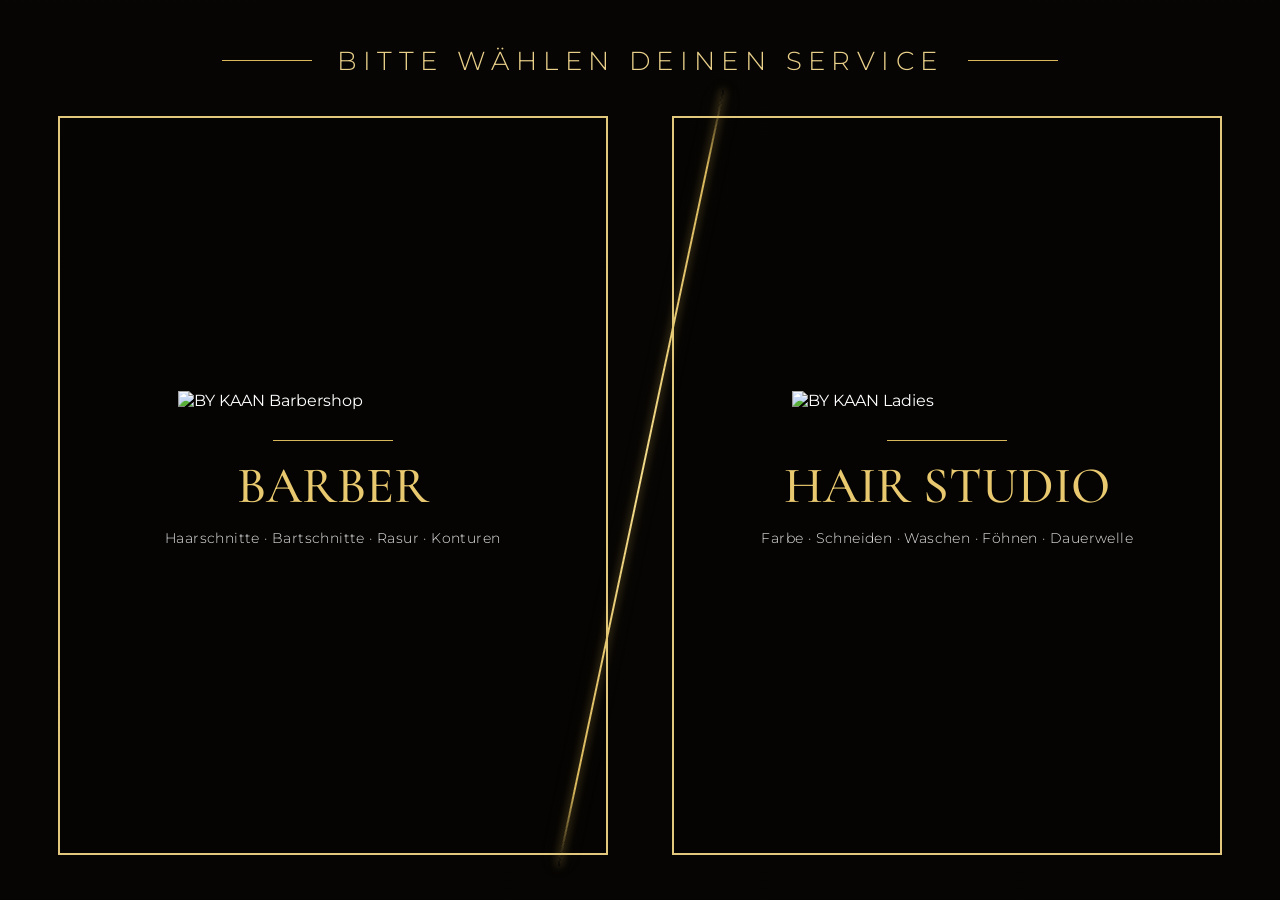
==== public/index.html @ d2e454b5 "moves files to public" ====
<!doctype html>
<html class="no-js" lang="zxx">

<head>
    <meta charset="utf-8">
    <meta http-equiv="x-ua-compatible" content="ie=edge">
    <title>BY KAAN - Willkommen</title>
    <meta name="description" content="">
    <meta name="viewport" content="width=device-width, initial-scale=1">
    <link rel="manifest" href="site.webmanifest">
    <link rel="shortcut icon" type="image/x-icon" href="assets/img/2023-08-06_ByKaan_Logo_PNG_blackBG.png">

    <!-- CSS here -->
    <link rel="stylesheet" href="assets/css/bootstrap.min.css">
    <link rel="stylesheet" href="assets/css/owl.carousel.min.css">
    <link rel="stylesheet" href="assets/css/slicknav.css">
    <link rel="stylesheet" href="assets/css/flaticon.css">
    <link rel="stylesheet" href="assets/css/gijgo.css">
    <link rel="stylesheet" href="assets/css/animate.min.css">
    <link rel="stylesheet" href="assets/css/animated-headline.css">
    <link rel="stylesheet" href="assets/css/magnific-popup.css">
    <link rel="stylesheet" href="assets/css/fontawesome-all.min.css">
    <link rel="stylesheet" href="assets/css/themify-icons.css">
    <link rel="stylesheet" href="assets/css/slick.css">
    <link rel="stylesheet" href="assets/css/nice-select.css">
    <link rel="stylesheet" href="assets/css/style.css">

    <meta name="viewport" content="width=device-width, initial-scale=1.0">


    <!-- Google Font - optional -->
    <link rel="preconnect" href="https://fonts.googleapis.com">
    <link rel="preconnect" href="https://fonts.gstatic.com" crossorigin>
    <link
        href="https://fonts.googleapis.com/css2?family=Cormorant+Garamond:wght@400;500;600&family=Montserrat:wght@300;400;500&display=swap"
        rel="stylesheet">


</head>

<body>

    <main class="selector-page">

        <header class="selector-header">
            <h1 class="selector-title">
                Bitte wählen Deinen Service
            </h1>
        </header>


        <section class="selector-options">
            <a href="barbershop.html" class="selector-card">

                <img src="assets/img/logo/2023-08-06_ByKaan_Logo_SVG.svg" alt="BY KAAN Barbershop"
                    class="selector-logo">
                <div class="card-line"></div>

                <h2 class="card-title">
                    Barber
                </h2>

                <p class="card-description">
                    Haarschnitte · Bartschnitte · Rasur · Konturen
                </p>

                <img src="assets/img/logo/loder.png" alt="" class="card-arrow">

            </a>


            <!-- LADIES -->

            <a href="hairsalon.html" class="selector-card">

                <img src="assets/img/logo/2023-08-06_ByKaan_Logo_Frauen_transparent.svg" alt="BY KAAN Ladies"
                    class="selector-logo">

                <div class="card-line"></div>

                <h2 class="card-title">
                    Hair Studio
                </h2>

                <p class="card-description">
                    Farbe · Schneiden · Waschen · Föhnen · Dauerwelle
                </p>

                <img src="assets/img/logo/loder.png" alt="" class="card-arrow">

            </a>

        </section>

    </main>

</body>

</html>
<!-- JS here -->

<script src="./assets/js/vendor/modernizr-3.5.0.min.js"></script>
<!-- Jquery, Popper, Bootstrap -->
<script src="./assets/js/vendor/jquery-1.12.4.min.js"></script>
<script src="./assets/js/popper.min.js"></script>
<script src="./assets/js/bootstrap.min.js"></script>
<!-- Jquery Mobile Menu -->
<script src="./assets/js/jquery.slicknav.min.js"></script>

<!-- Jquery Slick , Owl-Carousel Plugins -->
<script src="./assets/js/owl.carousel.min.js"></script>
<script src="./assets/js/slick.min.js"></script>
<!-- One Page, Animated-HeadLin -->
<script src="./assets/js/wow.min.js"></script>
<script src="./assets/js/animated.headline.js"></script>
<script src="./assets/js/jquery.magnific-popup.js"></script>

<!-- Date Picker -->
<script src="./assets/js/gijgo.min.js"></script>
<!-- Nice-select, sticky -->
<script src="./assets/js/jquery.nice-select.min.js"></script>
<script src="./assets/js/jquery.sticky.js"></script>

<!-- counter , waypoint,Hover Direction -->
<script src="./assets/js/jquery.counterup.min.js"></script>
<script src="./assets/js/waypoints.min.js"></script>
<script src="./assets/js/jquery.countdown.min.js"></script>
<script src="./assets/js/hover-direction-snake.min.js"></script>

<!-- contact js -->
<script src="./assets/js/contact.js"></script>
<script src="./assets/js/jquery.form.js"></script>
<script src="./assets/js/jquery.validate.min.js"></script>
<script src="./assets/js/mail-script.js"></script>
<script src="./assets/js/jquery.ajaxchimp.min.js"></script>

<!-- Jquery Plugins, main Jquery -->
<script src="./assets/js/plugins.js"></script>
<script src="./assets/js/main.js"></script>

</body>

</html>

<style>
    /* =====================================================
   RESET
===================================================== */

    * {
        margin: 0;
        padding: 0;
        box-sizing: border-box;
    }

    html,
    body {
        width: 100%;
        min-height: 100%;
    }

    body {
        background: #080706;
        color: #fff;
        font-family: 'Montserrat', sans-serif;
        overflow-x: hidden;
    }


    /* =====================================================
   MAIN PAGE
===================================================== */

    .selector-page {
        position: relative;

        width: 100%;
        min-height: 100vh;
        min-height: 100svh;

        display: flex;
        flex-direction: column;

        background:
            linear-gradient(rgba(5, 4, 3, 0.58),
                rgba(5, 4, 3, 0.72)),
            url('YOUR-BACKGROUND-IMAGE-HERE.jpg');

        background-size: cover;
        background-position: center;
        background-repeat: no-repeat;
    }


    /* =====================================================
   HEADER
===================================================== */

    .selector-header {
        position: relative;
        z-index: 10;

        display: flex;
        justify-content: center;
        align-items: center;

        padding: 45px 25px 25px;
    }

    .selector-title {
        display: flex;
        align-items: center;
        justify-content: center;

        gap: 25px;

        color: #ead18a;

        font-size: clamp(18px, 2vw, 30px);
        font-weight: 300;

        letter-spacing: clamp(3px, 0.5vw, 7px);

        text-transform: uppercase;

        text-align: center;

        white-space: nowrap;
    }

    .selector-title::before,
    .selector-title::after {
        content: "";

        width: clamp(50px, 7vw, 110px);
        height: 1px;

        background: #d9b85c;

        flex-shrink: 0;
    }


    /* =====================================================
   OPTIONS CONTAINER
===================================================== */

    .selector-options {
        position: relative;
        z-index: 5;

        flex: 1;

        display: grid;
        grid-template-columns: 1fr 1fr;

        gap: clamp(25px, 5vw, 70px);

        padding:
            15px clamp(25px, 4.5vw, 75px) 45px;
    }


    /* =====================================================
   DIAGONAL DIVIDER
===================================================== */

    .selector-options::after {
        content: "";

        position: absolute;

        top: -20px;
        bottom: 25px;

        left: 50%;

        width: 2px;

        background: linear-gradient(to bottom,
                transparent,
                #d9b85c 10%,
                #f4dc8b 50%,
                #d9b85c 90%,
                transparent);

        transform: rotate(12deg);

        box-shadow:
            0 0 8px rgba(224, 187, 91, 0.65),
            0 0 20px rgba(224, 187, 91, 0.25);

        pointer-events: none;
    }


    /* =====================================================
   SERVICE CARD
===================================================== */

    .selector-card {
        position: relative;

        min-height: 480px;

        display: flex;
        flex-direction: column;

        align-items: center;
        justify-content: center;

        padding: 40px;

        border: 2px solid rgba(238, 211, 132, 0.95);

        color: #fff;
        text-decoration: none;

        overflow: hidden;

        isolation: isolate;

        transition:
            transform 0.4s ease,
            border-color 0.4s ease;
    }


    /* Background image */

    .selector-card::before {
        content: "";

        position: absolute;
        inset: 0;

        background:
            linear-gradient(rgba(0, 0, 0, 0.25),
                rgba(0, 0, 0, 0.45)),
            var(--card-image);

        background-size: cover;
        background-position: center;

        z-index: -2;

        transition: transform 0.7s ease;
    }


    /* Dark overlay */

    .selector-card::after {
        content: "";

        position: absolute;
        inset: 0;

        background: rgba(0, 0, 0, 0.25);

        z-index: -1;

        transition: background 0.4s ease;
    }


    .selector-card:hover {
        border-color: #f5dc8a;
    }

    .selector-card:hover::before {
        transform: scale(1.04);
    }

    .selector-card:hover::after {
        background: rgba(0, 0, 0, 0.12);
    }


    /* =====================================================
   LOGO
===================================================== */

    .logo-placeholder {
        width: min(310px, 70%);

        height: 100px;

        display: flex;
        align-items: center;
        justify-content: center;

        margin-bottom: 30px;

        color: rgba(255, 255, 255, 0.65);

        font-size: 11px;

        letter-spacing: 3px;

        text-transform: uppercase;

        text-align: center;
    }


    /* Actual logo */

    .selector-logo {
        display: block;

        width: min(310px, 70%);

        height: auto;

        max-height: 120px;

        object-fit: contain;

        margin-bottom: 30px;
    }


    /* =====================================================
   GOLD LINE
===================================================== */

    .card-line {
        width: 120px;
        height: 1px;

        background: #d9b85c;

        margin-bottom: 20px;
    }


    /* =====================================================
   CARD TITLE
===================================================== */

    .card-title {
        font-family: 'Cormorant Garamond', serif;

        font-size: clamp(42px, 4vw, 62px);

        line-height: 1;

        font-weight: 500;

        color: #e9c96f;

        text-transform: uppercase;

        text-align: center;

        margin-bottom: 15px;
    }


    .card-description {
        max-width: 550px;

        padding: 0 10px;

        margin-bottom: 30px;

        color: rgba(255, 255, 255, 0.9);

        font-size: clamp(12px, 1.1vw, 15px);

        font-weight: 300;

        line-height: 1.6;

        letter-spacing: 0.4px;

        text-align: center;
    }


    .card-arrow {

        object-fit: contain;

        display: block;

        transition:
            transform 0.3s ease,
            opacity 0.3s ease;
    }

    .selector-card:hover .card-arrow {
        transform: scale(1.08);
        opacity: 0.9;
    }



    @media (max-width: 1000px) {

        .selector-header {
            padding-top: 30px;
        }

        .selector-options {
            gap: 20px;

            padding-left: 25px;
            padding-right: 25px;
        }

        .selector-card {
            min-height: 430px;

            padding: 25px;
        }

        .logo-placeholder,
        .selector-logo {
            width: 65%;
        }

    }


    /* =====================================================
   SMARTPHONE
===================================================== */

    @media (max-width: 700px) {

        html,
        body {
            overflow-x: hidden;
        }

        body {
            overflow-y: auto;
        }


        /* -----------------------------
       PAGE
    ----------------------------- */

        .selector-page {
            min-height: 100svh;

            background-position: center;
        }


        /* -----------------------------
       HEADER
    ----------------------------- */

        .selector-header {
            padding: 28px 20px 18px;
        }

        .selector-title {

            width: 100%;

            font-size: 16px;

            letter-spacing: 3px;

            white-space: normal;

            line-height: 1.5;
        }

        .selector-title::before,
        .selector-title::after {
            width: 30px;
        }


        /* -----------------------------
       OPTIONS
    ----------------------------- */

        .selector-options {

            display: flex;

            flex-direction: column;

            gap: 18px;

            padding:
                5px 16px 20px;
        }


        /* Remove diagonal line */

        .selector-options::after {
            display: none;
        }


        /* -----------------------------
       CARDS
    ----------------------------- */

        .selector-card {

            width: 100%;

            min-height: 0;

            height: calc((100svh - 170px) / 2);

            max-height: 420px;

            padding: 25px 15px;

            border-width: 1px;
        }


        /* -----------------------------
       LOGO
    ----------------------------- */

        .logo-placeholder {

            width: 190px;

            height: 65px;

            margin-bottom: 15px;

            font-size: 9px;

            letter-spacing: 2px;
        }

        .selector-logo {

            width: min(210px, 65%);

            max-height: 70px;

            margin-bottom: 15px;
        }


        /* -----------------------------
       GOLD LINE
    ----------------------------- */

        .card-line {

            width: 75px;

            margin-bottom: 12px;
        }


        /* -----------------------------
       TITLE
    ----------------------------- */

        .card-title {

            font-size: clamp(32px,
                    10vw,
                    45px);

            margin-bottom: 8px;
        }


        /* -----------------------------
       DESCRIPTION
    ----------------------------- */

        .card-description {

            max-width: 340px;

            margin-bottom: 15px;

            padding: 0;

            font-size: 11px;

            line-height: 1.5;
        }


        /* -----------------------------
       ARROW
    ----------------------------- */

        .card-arrow {

            width: 54px;
            height: 54px;

            font-size: 28px;
        }

    }


    /* =====================================================
   SMALL PHONES
===================================================== */

    @media (max-width: 400px) {

        .selector-header {
            padding-top: 20px;
            padding-bottom: 12px;
        }

        .selector-title {
            font-size: 13px;
            letter-spacing: 2px;
        }

        .selector-title::before,
        .selector-title::after {
            width: 20px;
        }

        .selector-options {
            gap: 12px;

            padding-left: 12px;
            padding-right: 12px;
            padding-bottom: 12px;
        }

        .selector-card {
            height: calc((100svh - 125px) / 2);

            padding: 15px 10px;
        }

        .logo-placeholder {
            width: 160px;
            height: 50px;

            margin-bottom: 10px;
        }

        .selector-logo {
            width: 175px;
            max-height: 55px;

            margin-bottom: 10px;
        }

        .card-line {
            width: 60px;
            margin-bottom: 8px;
        }

        .card-title {
            font-size: 30px;
        }

        .card-description {
            font-size: 10px;
            margin-bottom: 10px;
        }

        .card-arrow {
            width: 46px;
            height: 46px;

            font-size: 24px;
        }
    }
</style>
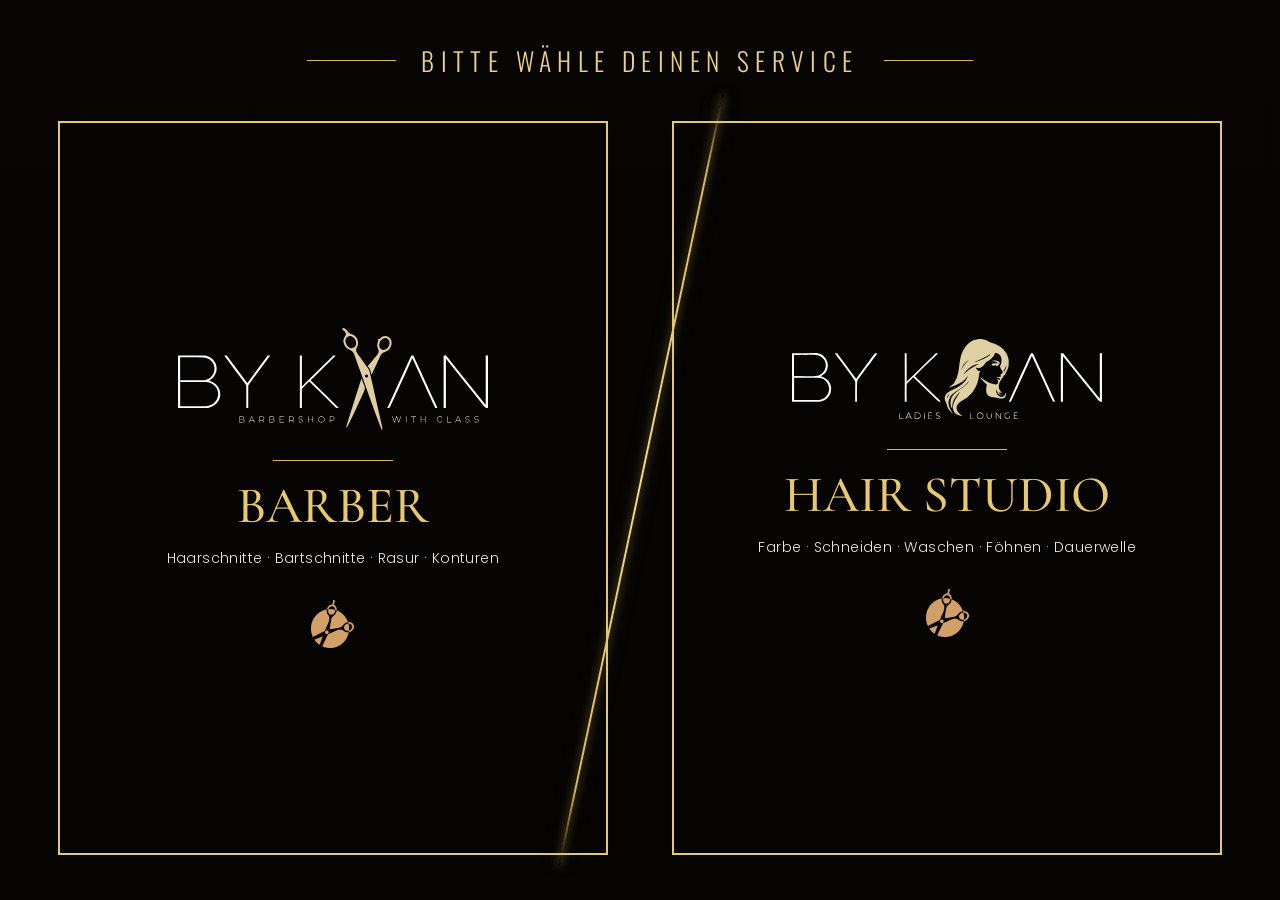
==== commit e2f3065b: "typo fix" ====
--- a/public/index.html
+++ b/public/index.html
@@ -44,7 +44,7 @@
 
         <header class="selector-header">
             <h1 class="selector-title">
-                Bitte wählen Deinen Service
+                Bitte wähle Deinen Service
             </h1>
         </header>
 
--- a/public/assets/css/gijgo.css
+++ b/public/assets/css/gijgo.css
@@ -0,0 +1,2698 @@
+.gj-button {
+    background-color: #f5f5f5;
+    border: 1px solid #ddd;
+    color: #000;
+    border-radius: 3px;
+    padding: 6px 10px;
+    cursor: pointer;
+}
+
+.gj-unselectable {
+    -webkit-touch-callout: none;
+    -webkit-user-select: none;
+    -khtml-user-select: none;
+    -moz-user-select: none;
+    -ms-user-select: none;
+    user-select: none;
+}
+
+.gj-row {
+    display: -webkit-box;
+    display: -ms-flexbox;
+    display: flex;
+    -ms-flex-wrap: wrap;
+    flex-wrap: wrap;
+}
+
+.gj-margin-left-5 {
+    margin-left: 5px;
+}
+
+.gj-margin-left-10 {
+    margin-left: 10px;
+}
+
+.gj-width-full {
+    width: 100%;
+}
+
+.gj-cursor-pointer {
+    cursor: pointer;
+}
+
+.gj-text-align-center {
+    text-align: center;
+}
+
+.gj-font-size-16 {
+    font-size: 16px;
+}
+
+.gj-hidden {
+    display: none;
+}
+
+/** Material Design */
+.gj-button-md {
+    background: 0 0;
+    border: none;
+    border-radius: 2px;
+    color: rgba(0, 0, 0, 0.87);
+    position: relative;
+    height: 36px;
+    margin: 0;
+    min-width: 64px;
+    padding: 0 16px;
+    display: inline-block;
+    font-family: "Roboto","Helvetica","Arial",sans-serif;
+    font-size: 1rem;
+    font-weight: 500;
+    text-transform: uppercase;
+    letter-spacing: 0;
+    overflow: hidden;
+    will-change: box-shadow;
+    transition: box-shadow .2s cubic-bezier(.4,0,1,1),background-color .2s cubic-bezier(.4,0,.2,1),color .2s cubic-bezier(.4,0,.2,1);
+    outline: none;
+    cursor: pointer;
+    text-decoration: none;
+    text-align: center;
+    line-height: 36px;
+    vertical-align: middle;
+    overflow: hidden;
+    -webkit-user-select: none;
+    -moz-user-select: none;
+    -ms-user-select: none;
+    user-select: none;
+}
+
+.gj-button-md:hover {
+    background-color: rgba(158,158,158,.2);
+}
+
+.gj-button-md:disabled {
+    color: rgba(0,0,0,.26);
+    background: 0 0;
+}
+
+.gj-button-md .material-icons,
+.gj-button-md .gj-icon {
+    vertical-align: middle;
+    /*font-size: 1.3rem;
+    margin-right: 4px;*/
+}
+
+.gj-button-md.gj-button-md-icon {
+    width: 24px;
+    height: 31px;
+    min-width: 24px;
+    padding: 0px;
+    display: table;
+}
+
+.gj-button-md.gj-button-md-icon .material-icons,
+.gj-button-md.gj-button-md-icon .gj-icon {
+    display: table-cell;
+    margin-right: 0px;
+    width: 24px;
+    height: 24px;
+}
+
+.gj-button-md.active {
+    background-color: rgba(158,158,158,.4);
+}
+
+.gj-button-md-group {
+    position: relative;
+    display: inline-block;
+    vertical-align: middle;
+}
+.gj-textbox-md {
+	/* border: none; */
+	/* border-bottom: 1px solid rgba(0,0,0,.42); */
+	display: block;
+	font-family: "Helvetica","Arial",sans-serif;
+	font-size: 16px;
+	line-height: 16px;
+	/* padding: 4px 0px; */
+	margin: 0;
+	/* width: 100%; */
+	background: 0 0;
+	/* text-align: ; */
+	color: rgba(0,0,0,.87);
+	padding-left: 44px;
+	border: 1px solid #dca73a;
+	/* padding: 15px 15px; */
+	/* text-align: center; */
+	width: 177px;
+	height: 55px;
+	border-radius: 5px;
+}
+.gj-textbox-md:focus,
+.gj-textbox-md:active {
+    /* border-bottom: 2px solid rgba(0,0,0,.42); */
+    outline: none;
+}
+
+.gj-textbox-md::placeholder {
+    color: #8e8e8e;
+}
+
+.gj-textbox-md:-ms-input-placeholder {
+    color: #8e8e8e;
+}
+
+.gj-textbox-md::-ms-input-placeholder {
+    color: #8e8e8e;
+}
+
+.gj-md-spacer-24 {
+    min-width: 24px;
+    width: 24px;
+    display: inline-block;
+}
+
+.gj-md-spacer-32 {
+    min-width: 32px;
+    width: 32px;
+    display: inline-block;
+}
+
+.gj-modal {
+    position: fixed;
+    top: 0;
+    right: 0;
+    bottom: 0;
+    left: 0;
+    z-index: 1203;
+    display: none;
+    overflow: hidden;
+    -webkit-overflow-scrolling: touch;
+    outline: 0;
+    background-color: rgba(0, 0, 0, 0.54118);
+    transition: 200ms ease opacity;
+    will-change: opacity;
+}
+
+/* List */
+ul.gj-list li [data-role="wrapper"] {
+    display: table;
+    width: 100%;
+}
+
+ul.gj-list li [data-role="checkbox"] {
+    display: table-cell;
+    vertical-align:middle;
+    text-align:center;
+}
+
+ul.gj-list li [data-role="image"] {
+    display: table-cell;
+    vertical-align:middle;
+    text-align:center;
+}
+
+ul.gj-list li [data-role="display"] {
+    display: table-cell;
+    vertical-align:middle;
+    cursor: pointer;
+}
+
+ul.gj-list li [data-role="display"]:empty:before {
+  content: "\200b"; /* unicode zero width space character */
+}
+
+/* List - Bootstrap */
+ul.gj-list-bootstrap {
+    padding-left: 0px;
+    margin-bottom: 0px;
+}
+
+ul.gj-list-bootstrap li {
+    padding: 0px;
+}
+
+ul.gj-list-bootstrap li [data-role="wrapper"] {
+    padding: 0px 10px;
+}
+
+ul.gj-list-bootstrap li [data-role="checkbox"] {
+    width: 24px;
+    padding: 3px;
+}
+
+ul.gj-list-bootstrap li [data-role="image"] {
+    width: 24px;
+    height: 24px;
+}
+
+ul.gj-list-bootstrap li [data-role="display"] {
+    padding: 8px 0px 8px 4px;
+}
+
+.list-group-item.active ul li, .list-group-item.active:focus ul li, .list-group-item.active:hover ul li {
+    text-shadow: none;
+    color:initial;
+}
+
+/* List - Material Design */
+ul.gj-list-md {
+    padding: 0px;
+    list-style: none;
+    list-style-type: none;
+    line-height: 24px;
+    letter-spacing: 0;
+    color: #616161; /* Gray 700 */
+}
+
+ul.gj-list-md li {
+    display: list-item;
+    list-style-type: none;
+    padding: 0px;
+    min-height: unset;
+    box-sizing: border-box;
+    align-items: center;
+    cursor: default;
+    overflow: hidden;
+
+    font-family: "Roboto","Helvetica","Arial",sans-serif;
+    font-size: 16px;
+    font-weight: 400;
+    letter-spacing: .04em;
+    line-height: 1;
+    
+    -webkit-flex-direction: row;
+    -ms-flex-direction: row;
+    flex-direction: row;
+    -webkit-flex-wrap: nowrap;
+    -ms-flex-wrap: nowrap;
+    flex-wrap: nowrap;
+}
+
+ul.gj-list-md li [data-role="checkbox"] {
+    height: 24px;
+    width: 24px;
+}
+
+ul.gj-list-md li [data-role="image"] {
+    height: 24px;
+    width: 24px;
+}
+
+ul.gj-list-md li [data-role="display"] {
+    padding: 8px 0px 8px 5px;
+    order: 0;
+    flex-grow: 2;
+    text-decoration: none;
+    box-sizing: border-box;
+    align-items: center;
+    text-align: left;
+    color: rgba(0,0,0,.87);
+}
+
+ul.gj-list-md li.disabled>[data-role="wrapper"]>[data-role="display"] {
+    color: #9E9E9E; /* Gray 500 */
+}
+
+.gj-list-md-active {
+    background: #e0e0e0;
+    color: #3f51b5;
+}
+
+
+/* Picker */
+.gj-picker {
+    position: absolute;
+    z-index: 1203;
+    background-color: #fff;
+}
+
+.gj-picker .selected {
+    color: #fff;
+}
+
+/* Material Design */
+.gj-picker-md {
+    font-family: "Roboto","Helvetica","Arial",sans-serif;
+    font-size: 16px;
+    font-weight: 400;
+    letter-spacing: .04em;
+    line-height: 1;
+    color: rgba(0,0,0,.87);
+    border: 1px solid #E0E0E0;
+}
+
+.gj-modal .gj-picker-md {
+    border: 0px;
+}
+
+.gj-picker-md [role="header"] {
+    color: rgba(255, 255, 255, 0.54);
+    display: flex;
+    background: #2196f3;
+    align-items: baseline;
+    user-select: none;
+    justify-content: center;
+}
+
+.gj-picker-md [role="footer"] {
+    float: right;
+    padding: 10px;
+}
+
+.gj-picker-md [role="footer"] button.gj-button-md {
+    color: #2196f3;
+    font-weight: bold;
+    font-size: 13px;
+}
+
+/* Bootstrap */
+.gj-picker-bootstrap {
+    border-radius: 4px;
+    border: 1px solid #E0E0E0;
+}
+
+.gj-picker-bootstrap .selected {
+    color: #888;
+}
+
+.gj-picker-bootstrap [role="header"] {
+    background: #eee;
+    color: #AAA;
+}
+@font-face {
+    font-family: 'gijgo-material';
+    src: url('../fonts/gijgo-material.eot?235541');
+    src: url('../fonts/gijgo-material.eot?235541#iefix') format('embedded-opentype'), url('../fonts/gijgo-material.ttf?235541') format('truetype'), url('../fonts/gijgo-material.woff?235541') format('woff'), url('../fonts/gijgo-material.svg?235541#gijgo-material') format('svg');
+    font-weight: normal;
+    font-style: normal;
+}
+
+.gj-icon {
+    /* use !important to prevent issues with browser extensions that change fonts */
+    font-family: 'gijgo-material' !important;
+    font-size: 24px;
+    speak: none;
+    font-style: normal;
+    font-weight: normal;
+    font-variant: normal;
+    text-transform: none;
+    line-height: 1;
+    /* Enable Ligatures ================ */
+    letter-spacing: 0;
+    -webkit-font-feature-settings: "liga";
+    -moz-font-feature-settings: "liga=1";
+    -moz-font-feature-settings: "liga";
+    -ms-font-feature-settings: "liga" 1;
+    font-feature-settings: "liga";
+    -webkit-font-variant-ligatures: discretionary-ligatures;
+    font-variant-ligatures: discretionary-ligatures;
+    /* Better Font Rendering =========== */
+    -webkit-font-smoothing: antialiased;
+    -moz-osx-font-smoothing: grayscale;
+}
+
+.gj-icon.undo:before {
+    content: "\e900";
+}
+
+.gj-icon.vertical-align-top:before {
+    content: "\e901";
+}
+
+.gj-icon.vertical-align-center:before {
+    content: "\e902";
+}
+
+.gj-icon.vertical-align-bottom:before {
+    content: "\e903";
+}
+
+.gj-icon.arrow-dropup:before {
+    content: "\e904";
+}
+
+.gj-icon.clock:before {
+    content: "\e905";
+}
+
+.gj-icon.refresh:before {
+    content: "\e906";
+}
+
+.gj-icon.last-page:before {
+    content: "\e907";
+}
+
+.gj-icon.first-page:before {
+    content: "\e908";
+}
+
+.gj-icon.cancel:before {
+    content: "\e909";
+}
+
+.gj-icon.clear:before {
+    content: "\e90a";
+}
+
+.gj-icon.check-circle:before {
+    content: "\e90b";
+}
+
+.gj-icon.delete:before {
+    content: "\e90c";
+}
+
+.gj-icon.arrow-upward:before {
+    content: "\e90d";
+}
+
+.gj-icon.arrow-forward:before {
+    content: "\e90e";
+}
+
+.gj-icon.arrow-downward:before {
+    content: "\e90f";
+}
+
+.gj-icon.arrow-back:before {
+    content: "\e910";
+}
+
+.gj-icon.list-numbered:before {
+    content: "\e911";
+}
+
+.gj-icon.list-bulleted:before {
+    content: "\e912";
+}
+
+.gj-icon.indent-increase:before {
+    content: "\e913";
+}
+
+.gj-icon.indent-decrease:before {
+    content: "\e914";
+}
+
+.gj-icon.redo:before {
+    content: "\e915";
+}
+
+.gj-icon.align-right:before {
+    content: "\e916";
+}
+
+.gj-icon.align-left:before {
+    content: "\e917";
+}
+
+.gj-icon.align-justify:before {
+    content: "\e918";
+}
+
+.gj-icon.align-center:before {
+    content: "\e919";
+}
+
+.gj-icon.strikethrough:before {
+    content: "\e91a";
+}
+
+.gj-icon.italic:before {
+    content: "\e91b";
+}
+
+.gj-icon.underlined:before {
+    content: "\e91c";
+}
+
+.gj-icon.bold:before {
+    content: "\e91d";
+}
+
+.gj-icon.arrow-dropdown:before {
+    content: "\e91e";
+}
+
+.gj-icon.done:before {
+    content: "\e91f";
+}
+
+.gj-icon.pencil:before {
+    content: "\e920";
+}
+
+.gj-icon.minus:before {
+    content: "\e921";
+}
+
+.gj-icon.plus:before {
+    content: "\e922";
+}
+
+.gj-icon.chevron-up:before {
+    content: "\e923";
+}
+
+.gj-icon.chevron-right:before {
+    content: "\e924";
+}
+
+.gj-icon.chevron-down:before {
+    content: "\e925";
+}
+
+.gj-icon.chevron-left:before {
+    content: "\e926";
+}
+
+.gj-icon.event:before {
+    content: "\e927";
+}
+.gj-draggable {
+    cursor: move;
+}
+.gj-resizable-handle {
+    position: absolute;
+    font-size: 0.1px;
+    display: block;
+    -ms-touch-action: none;
+    touch-action: none;
+    z-index: 1203;
+}
+
+.gj-resizable-n {
+    cursor: n-resize;
+    height: 7px;
+    width: 100%;
+    top: -5px;
+    left: 0;
+}
+.gj-resizable-e {
+    cursor: e-resize;
+    width: 7px;
+    right: -5px;
+    top: 0;
+    height: 100%;
+}
+.gj-resizable-s {
+    cursor: s-resize;
+    height: 7px;
+    width: 100%;
+    bottom: -5px;
+    left: 0;
+}
+.gj-resizable-w {
+	cursor: w-resize;
+	width: 7px;
+	left: -5px;
+	top: 0;
+	height: 100%;
+}
+.gj-resizable-se {
+	cursor: se-resize;
+	width: 12px;
+	height: 12px;
+	right: 1px;
+	bottom: 1px;
+}
+.gj-resizable-sw {
+	cursor: sw-resize;
+	width: 9px;
+	height: 9px;
+	left: -5px;
+	bottom: -5px;
+}
+.gj-resizable-nw {
+	cursor: nw-resize;
+	width: 9px;
+	height: 9px;
+	left: -5px;
+	top: -5px;
+}
+.gj-resizable-ne {
+	cursor: ne-resize;
+	width: 9px;
+	height: 9px;
+	right: -5px;
+	top: -5px;
+}
+
+.gj-dialog-footer {
+    position: absolute;
+    bottom: 0px;
+    width: 100%;
+    margin-top: 0px;
+}
+
+.gj-dialog-scrollable [data-role="body"] {
+    overflow-x: hidden;
+    overflow-y: scroll;
+}
+
+/** Bootstrap 3 **/
+.gj-dialog-bootstrap {
+    overflow: hidden;
+    z-index: 1202;
+}
+
+.gj-dialog-bootstrap [data-role="title"] {
+    display: inline;
+}
+.gj-dialog-bootstrap [data-role="close"] {
+    line-height: 1.42857143;
+}
+
+/** Bootstrap 4 **/
+.gj-dialog-bootstrap4 {
+    overflow: hidden;
+    z-index: 1202;
+}
+
+.gj-dialog-bootstrap4 [data-role="title"] {
+    display: inline;
+}
+.gj-dialog-bootstrap4 [data-role="close"] {
+    line-height: 1.5;
+}
+
+/** Material Design **/
+.gj-dialog-md {
+    background-color: #FFF;
+    overflow: hidden;
+    border: none;
+    box-shadow: 0 11px 15px -7px rgba(0,0,0,.2), 0 24px 38px 3px rgba(0,0,0,.14), 0 9px 46px 8px rgba(0,0,0,.12);
+    box-sizing: border-box;
+    position: relative;
+    display: -webkit-box;
+    display: -webkit-flex;
+    display: -ms-flexbox;
+    display: flex;
+    -webkit-box-orient: vertical;
+    -webkit-box-direction: normal;
+    -webkit-flex-direction: column;
+    -ms-flex-direction: column;
+    flex-direction: column;
+    -webkit-background-clip: padding-box;
+    background-clip: padding-box;
+    outline: 0;
+    z-index: 1202;
+}
+
+.gj-dialog-md-header {
+    padding: 24px 24px 0px 24px;
+    font-family: "Roboto","Helvetica","Arial",sans-serif;
+}
+
+.gj-dialog-md-title {
+    margin: 0;
+    font-weight: 400;
+    display: inline;
+    line-height: 28px;
+    font-size: 20px;
+}
+
+.gj-dialog-md-close {
+    -webkit-appearance: none;
+    padding: 0;
+    cursor: pointer;
+    background: 0 0;
+    border: 0;
+    float: right;
+    line-height: 28px;
+    font-size: 28px;
+}
+
+.gj-dialog-md-body {
+    padding: 20px 24px 24px 24px;
+    color: rgba(0,0,0,.54);
+    font-family: "Helvetica","Arial",sans-serif;
+    font-size: 14px;
+    font-weight: 400;
+    line-height: 20px;
+}
+
+.gj-dialog-md-footer {
+    padding: 8px 8px 8px 24px;
+    display: -webkit-flex;
+    display: -ms-flexbox;
+    display: flex;
+    -webkit-flex-direction: row-reverse;
+    -ms-flex-direction: row-reverse;
+    flex-direction: row-reverse;
+    -webkit-flex-wrap: wrap;
+    -ms-flex-wrap: wrap;
+    flex-wrap: wrap;
+
+    box-sizing: border-box;
+}
+
+.gj-dialog-md-footer>*:first-child {
+    margin-right: 0;
+}
+
+.gj-dialog-md-footer>* {
+    margin-right: 8px;
+    height: 36px;
+}
+DIV.gj-grid-wrapper {
+    margin: auto;
+    position: relative;
+    clear:both;
+    z-index: 1;
+}
+
+TABLE.gj-grid {
+    margin: auto;    
+    border-collapse: collapse;
+    width: 100%;
+    table-layout: fixed;
+}
+
+TABLE.gj-grid THEAD TH [data-role="selectAll"] {
+    margin: auto;
+}
+
+TABLE.gj-grid THEAD TH [data-role="title"] {
+    display: inline-block;
+}
+
+TABLE.gj-grid THEAD TH [data-role="sorticon"] {
+    display: inline-block;
+}
+
+TABLE.gj-grid THEAD TH {
+    overflow: hidden;
+    text-overflow: ellipsis;
+}
+
+TABLE.gj-grid.autogrow-header-row THEAD TH {
+    overflow: auto;
+    text-overflow: initial;
+    white-space: pre-wrap;
+    -ms-word-break: break-word;
+    word-break: break-word;
+}
+
+TABLE.gj-grid > tbody > tr > td {
+    overflow: hidden;
+    position: relative;
+}
+
+table.gj-grid tbody div[data-role="display"] {
+    vertical-align: middle;
+    text-indent: 0;
+    white-space: pre-wrap;
+    -ms-word-break: break-word;
+    word-break: break-word;
+}
+
+table.gj-grid.fixed-body-rows tbody div[data-role="display"] {
+    overflow: hidden;
+    text-overflow: ellipsis;
+    white-space: nowrap;
+    -ms-word-break: initial;
+    word-break: initial;
+}
+
+table.gj-grid tfoot DIV[data-role="display"] {
+    vertical-align: middle;
+    text-indent: 0;
+    display: flex;
+}
+
+TABLE.gj-grid .fa {
+    padding: 2px;
+}
+
+TABLE.gj-grid > tbody > tr > td > div {
+    padding: 2px;
+    overflow: hidden;
+}
+
+DIV.gj-grid-wrapper DIV.gj-grid-loading-cover
+{
+    background: #BBBBBB;
+    opacity: 0.5;
+    position: absolute;
+    vertical-align: middle;
+}
+
+DIV.gj-grid-wrapper DIV.gj-grid-loading-text
+{
+    position: absolute;
+    font-weight: bold;
+}
+
+/* Bootstrap Theme */
+table.gj-grid-bootstrap thead th {
+    background-color: #f5f5f5;
+    vertical-align:middle;
+}
+
+table.gj-grid-bootstrap thead th [data-role="sorticon"] {
+    margin-left: 5px;
+}
+
+table.gj-grid-bootstrap thead th [data-role="sorticon"] i.gj-icon,
+table.gj-grid-bootstrap thead th [data-role="sorticon"] i.material-icons {
+    position: absolute;
+    font-size: 20px;
+    top: 15px;
+}
+
+table.gj-grid-bootstrap tbody tr td div[data-role="display"] {
+    padding: 0px;
+}
+
+.gj-grid-bootstrap-4 .gj-checkbox-bootstrap {
+    display: inline-block;
+    padding-top: 2px;
+}
+
+.gj-grid-bootstrap-4 tbody tr.active {
+    background-color: rgba(0,0,0,.075);
+}
+
+/* Material Design Theme */
+.gj-grid-md {
+    position: relative;
+    border: 1px solid #e0e0e0;
+    border-collapse: collapse;
+    white-space: nowrap;
+    font-size: 13px;
+    font-family: "Roboto","Helvetica","Arial",sans-serif;
+    background-color: #fff;
+}
+
+.gj-grid-md td:first-of-type, .gj-grid-md th:first-of-type {
+    padding-left: 24px;
+}
+
+.gj-grid-md th {
+    position: relative;
+    vertical-align: bottom;
+    font-weight: 700;
+    line-height: 31px;
+    letter-spacing: 0;
+    height: 56px;
+    font-size: 12px;
+    color: rgba(0,0,0,.54);
+    padding-bottom: 8px;
+    box-sizing: border-box;
+    padding: 12px 18px;
+    text-align: right;
+}
+
+.gj-grid-md td {
+    position: relative;
+    height: 48px;
+    border-top: 1px solid #e0e0e0;
+    border-bottom: 1px solid #e0e0e0;
+    padding: 12px 18px;
+    box-sizing: border-box;
+    text-align: left;
+    color: rgba(0,0,0,.87);
+}
+
+.gj-grid-md tbody tr {
+    position: relative;
+    height: 48px;
+    transition-duration: .28s;
+    transition-timing-function: cubic-bezier(.4,0,.2,1);
+    transition-property: background-color;
+}
+
+.gj-grid-md tbody tr:hover {
+    background-color: #EEEEEE; /* Gray 200 */
+}
+
+.gj-grid-md tbody tr.gj-grid-md-select {
+    background-color: #F5F5F5; /* Grey 100 */
+}
+
+
+table.gj-grid-md thead th [data-role="sorticon"] {
+    margin-left: 5px;
+}
+
+table.gj-grid-md thead th [data-role="sorticon"] i.gj-icon,
+table.gj-grid-md thead th [data-role="sorticon"] i.material-icons {
+    position: absolute;
+    font-size: 16px;
+    top: 19px;
+}
+
+table.gj-grid-md thead th.gj-grid-select-all {
+    padding-bottom: 3px;
+}
+/* Hide all prioritized columns by default */
+@media only all {
+	th.display-1120,
+	td.display-1120,
+	th.display-960,
+	td.display-960,
+	th.display-800,
+	td.display-800,
+	th.display-640,
+	td.display-640,
+	th.display-480,
+	td.display-480,
+	th.display-320,
+	td.display-320 {
+		display: none;
+	}
+}
+
+/* Show at 320px (20em x 16px) */
+@media screen and (min-width: 20em) {
+	TABLE.gj-grid-bootstrap th.display-320,
+	TABLE.gj-grid-bootstrap td.display-320 {
+		display: table-cell;
+	}
+}
+/* Show at 480px (30em x 16px) */
+@media screen and (min-width: 30em) {
+	TABLE.gj-grid-bootstrap th.display-480,
+	TABLE.gj-grid-bootstrap td.display-480 {
+		display: table-cell;
+	}
+}
+/* Show at 640px (40em x 16px) */
+@media screen and (min-width: 40em) {
+	TABLE.gj-grid-bootstrap th.display-640,
+	TABLE.gj-grid-bootstrap td.display-640 {
+		display: table-cell;
+	}
+}
+/* Show at 800px (50em x 16px) */
+@media screen and (min-width: 50em) {
+	TABLE.gj-grid-bootstrap th.display-800,
+	TABLE.gj-grid-bootstrap td.display-800 {
+		display: table-cell;
+	}
+}
+/* Show at 960px (60em x 16px) */
+@media screen and (min-width: 60em) {
+	TABLE.gj-grid-bootstrap th.display-960,
+	TABLE.gj-grid-bootstrap td.display-960 {
+		display: table-cell;
+	}
+}
+/* Show at 1,120px (70em x 16px) */
+@media screen and (min-width: 70em) {
+	TABLE.gj-grid-bootstrap th.display-1120,
+	TABLE.gj-grid-bootstrap td.display-1120 {
+		display: table-cell;
+	}
+}
+
+/* Material Design Theme */
+.gj-grid-md tfoot tr th {
+    padding-right: 14px;
+}
+
+.gj-grid-md tfoot tr[data-role="pager"] .gj-grid-mdl-pager-label {
+    padding-left: 5px;
+    padding-right: 5px;
+}
+
+.gj-grid-md tfoot tr[data-role="pager"] .gj-dropdown-md {
+    margin-left: 12px;
+}
+
+.gj-grid-md tfoot tr[data-role="pager"] .gj-dropdown-md [role="presenter"] {
+    font-size: 12px;
+    font-weight: bold;
+    color: rgba(0,0,0,.54);
+}
+
+.gj-grid-md tfoot tr[data-role="pager"] .gj-dropdown-md [role="presenter"] [role="display"] {
+    text-align: right;
+}
+
+.gj-grid-md tfoot tr[data-role="pager"] .gj-grid-md-limit-select {
+    margin-left: 10px;
+    font-size: 12px;
+    font-weight: bold;
+    color: rgba(0,0,0,.54);
+}
+
+/* Bootstrap */
+.gj-grid-bootstrap tfoot tr[data-role="pager"] th {
+    line-height: 30px;
+    background-color: #f5f5f5;
+}
+
+.gj-grid-bootstrap tfoot tr[data-role="pager"] th > div > div {
+    margin-right: 5px;
+}
+
+.gj-grid-bootstrap tfoot tr[data-role="pager"] th > div > button {
+    margin-right: 5px;
+}
+
+.gj-grid-bootstrap-4 tfoot tr[data-role="pager"] th > div button {
+    height: 34px;
+}
+
+.gj-grid-bootstrap-4 tfoot tr[data-role="pager"] th div .gj-dropdown-bootstrap-4 .gj-dropdown-expander-mi .gj-icon {
+    top: 5px;
+}
+
+.gj-grid-bootstrap-3 tfoot tr[data-role="pager"] th > div > input {
+    margin-right: 5px;
+    width: 40px;
+    text-align: right;
+    display: inline-block;
+    font-weight: bold;
+}
+
+.gj-grid-bootstrap-4 tfoot tr[data-role="pager"] th > div > div.input-group {
+    width: 40px;
+}
+
+.gj-grid-bootstrap-4 tfoot tr[data-role="pager"] th > div > div.input-group input {
+    text-align: right;
+    font-weight: bold;
+    height: 34px;
+    padding-top: 2px;
+    padding-bottom: 6px;
+}
+
+.gj-grid-bootstrap tfoot tr[data-role="pager"] th > div > select {
+    display: inline-block;
+    margin-right: 5px;
+    width: 60px;
+}
+
+.gj-grid-bootstrap tfoot tr[data-role="pager"] th .gj-dropdown-bootstrap .gj-list-bootstrap [data-role="display"] {
+    line-height: 14px;
+}
+
+.gj-grid-bootstrap tfoot tr[data-role="pager"] th .gj-dropdown-bootstrap [role="presenter"] [role="display"] {
+    font-weight: bold;
+}
+
+.gj-grid-bootstrap tfoot tr[data-role="pager"] th .gj-dropdown-bootstrap-3 [role="presenter"] {
+    padding: 2px 8px;
+}
+
+.gj-grid-bootstrap tfoot tr[data-role="pager"] th .gj-dropdown-bootstrap-4 [role="presenter"] {
+    padding: 1px 8px;
+}
+.gj-grid thead tr th div.gj-grid-column-resizer-wrapper {
+    position: relative;
+    width: 100%;
+    height: 0px; 
+    top: 0px; 
+    left: 0px; 
+    padding: 0px;
+}
+
+span.gj-grid-column-resizer {
+    position: absolute;
+    right: 0px;
+    width: 10px;
+    top: -100px;
+    height: 300px;
+    z-index: 1203;
+    cursor: e-resize;
+}
+
+.gj-grid-resize-cursor {
+    cursor: e-resize;
+}
+.gj-grid-md tbody tr.gj-grid-top-border td {
+  border-top: 2px solid #777;
+}
+.gj-grid-md tbody tr.gj-grid-bottom-border td {
+  border-bottom: 2px solid #777;
+}
+
+.gj-grid-bootstrap tbody tr.gj-grid-top-border td {
+  border-top: 2px solid #777;
+}
+.gj-grid-bootstrap tbody tr.gj-grid-bottom-border td {
+  border-bottom: 2px solid #777;
+}
+.gj-grid-md thead tr th.gj-grid-left-border,
+.gj-grid-md tbody tr td.gj-grid-left-border
+{
+    border-left: 3px solid #777;
+}
+.gj-grid-md thead tr th.gj-grid-right-border,
+.gj-grid-md tbody tr td.gj-grid-right-border
+{
+    border-right: 3px solid #777;
+}
+
+.gj-grid-bootstrap thead tr th.gj-grid-left-border,
+.gj-grid-bootstrap tbody tr td.gj-grid-left-border
+{
+    border-left: 5px solid #ddd;
+}
+.gj-grid-bootstrap thead tr th.gj-grid-right-border,
+.gj-grid-bootstrap tbody tr td.gj-grid-right-border
+{
+    border-right: 5px solid #ddd;
+}
+.gj-dirty {
+    position: absolute;
+    top: 0px;
+    left: 0px;
+    border-style: solid;
+    border-width: 3px;
+    border-color: #f00 transparent transparent #f00;
+    padding: 0;
+    overflow: hidden;
+    vertical-align: top;
+}
+
+/* Material Design */
+.gj-grid-md tbody tr td.gj-grid-management-column {
+    padding: 3px;
+}
+
+.gj-grid-md tbody tr td[data-mode="edit"] {
+    padding: 0px 18px;
+}
+
+.gj-grid-md tbody .gj-dropdown-md [role="presenter"] [role="display"] {
+    padding: 0px;
+}
+
+/* Bootstrap */
+.gj-grid-bootstrap tbody tr td[data-mode="edit"] {
+    padding: 0px;
+}
+
+.gj-grid-bootstrap tbody tr td[data-mode="edit"] [data-role="edit"] {
+    padding: 0px;
+}
+
+/* Bootstrap 3 */
+.gj-grid-bootstrap-3 tbody tr td.gj-grid-management-column {
+    padding: 3px;
+}
+
+.gj-grid-bootstrap-3 tbody tr td[data-mode="edit"] {
+    height: 38px;
+}
+
+.gj-grid-bootstrap-3 tbody tr td[data-mode="edit"] [data-role="edit"] input[type="text"] {
+    height: 37px;
+    padding: 8px;
+}
+
+.gj-grid-bootstrap-3 tbody tr td[data-mode="edit"] .gj-dropdown-bootstrap [role="presenter"] {
+    border: 0px;
+    border-radius: 0px;
+    height: 37px;
+    padding-left: 8px;
+}
+
+.gj-grid-bootstrap-3 tbody tr td[data-mode="edit"] .gj-datepicker-bootstrap {
+    height: 37px;
+}
+
+.gj-grid-bootstrap-3 tbody tr td[data-mode="edit"] .gj-datepicker-bootstrap [role="input"] {
+    height: 37px;
+    border:0px;
+    border-radius: 0px;
+}
+
+.gj-grid-bootstrap-3 tbody tr td[data-mode="edit"] .gj-datepicker-bootstrap [role="right-icon"] {
+    border:0px;
+    border-radius: 0px;
+}
+
+.gj-grid-bootstrap-3 tbody tr td[data-mode="edit"] .gj-checkbox-bootstrap {
+    display: inline-block;
+    padding-top: 10px;
+    height: 32px;
+}
+
+/* Bootstrap 4 */
+.gj-grid-bootstrap-4 tbody tr td.gj-grid-management-column {
+    padding: 6px;
+}
+
+.gj-grid-bootstrap-4 tbody tr td[data-mode="edit"] [data-role="edit"] input[type="text"] {
+    height: 48px;
+    padding-left: 12px;
+}
+
+.gj-grid-bootstrap-4 tbody tr td[data-mode="edit"] .gj-dropdown-bootstrap [role="presenter"] {
+    border: 0px;
+    border-radius: 0px;
+    height: 48px;
+    padding-left: 12px;
+    font-family: -apple-system,system-ui,BlinkMacSystemFont,"Segoe UI",Roboto,"Helvetica Neue",Arial,sans-serif;
+}
+
+.gj-grid-bootstrap-4 tbody tr td[data-mode="edit"] .gj-dropdown-bootstrap-4 [role="expander"].gj-dropdown-expander-mi .gj-icon,
+.gj-grid-bootstrap-4 tbody tr td[data-mode="edit"] .gj-dropdown-bootstrap-4 [role="expander"].gj-dropdown-expander-mi .material-icons {
+    top: 13px;
+}
+
+.gj-grid-bootstrap-4 tbody tr td[data-mode="edit"] .gj-datepicker-bootstrap {
+    height: 48px;
+}
+
+.gj-grid-bootstrap-4 tbody tr td[data-mode="edit"] .gj-datepicker-bootstrap [role="input"] {
+    height: 48px;
+    border:0px;
+    border-radius: 0px;
+}
+
+.gj-grid-bootstrap-4 tbody tr td[data-mode="edit"] .gj-datepicker-bootstrap [role="right-icon"] {
+    background-color: #fff;
+}
+
+.gj-grid-bootstrap-4 tbody tr td[data-mode="edit"] .gj-datepicker-bootstrap [role="right-icon"] button {
+    border: 0px;
+    border-radius: 0px;
+    width: 43px;
+    position: relative;
+}
+
+.gj-grid-bootstrap-4 tbody tr td[data-mode="edit"] .gj-datepicker-bootstrap [role="right-icon"] .gj-icon,
+.gj-grid-bootstrap-4 tbody tr td[data-mode="edit"] .gj-datepicker-bootstrap [role="right-icon"] .material-icons {
+    top: 13px;
+    left: 10px;
+    font-size: 24px;
+}
+
+.gj-grid-bootstrap-4 tbody tr td[data-mode="edit"] .gj-checkbox-bootstrap {
+    display: inline-block;
+    padding-top: 15px;
+    height: 42px;
+}
+.gj-grid-md thead tr[data-role="filter"] th {
+    border-top: 1px solid #e0e0e0;
+}
+
+div.gj-grid-wrapper div.gj-grid-bootstrap-toolbar {
+    background-color: #f5f5f5;
+    padding: 8px;
+    font-weight: bold;
+    border: 1px solid #ddd;
+}
+
+div.gj-grid-wrapper div.gj-grid-bootstrap-4-toolbar {
+    background-color: #f5f5f5;
+    padding: 12px;
+    font-weight: bold;
+    border: 1px solid #ddd;
+}
+
+div.gj-grid-wrapper div.gj-grid-md-toolbar {
+    font-weight: bold;
+    font-size: 24px;
+    font-family: "Helvetica","Arial",sans-serif;
+    background-color: rgb(255, 255, 255);
+    
+    border-top: 1px solid #e0e0e0;
+    border-left: 1px solid #e0e0e0;
+    border-right: 1px solid #e0e0e0;
+    border-bottom: 0px;
+    border-collapse: collapse;
+
+    padding: 0 18px 0px 18px;
+    line-height: 56px;
+}
+table.gj-grid-scrollable tbody {
+    overflow-y: auto;
+    overflow-x: hidden;
+    display: block;
+}
+
+/* Material Design */
+table.gj-grid-md.gj-grid-scrollable {
+    border-bottom: 0px;
+}
+
+table.gj-grid-md.gj-grid-scrollable tbody {
+    border-right: 1px solid #e0e0e0;
+    border-bottom: 1px solid #e0e0e0;
+}
+
+table.gj-grid-md.gj-grid-scrollable tfoot {
+    border-bottom: 1px solid #e0e0e0;
+}
+
+/* Bootstrap 3 */
+table.gj-grid-bootstrap.gj-grid-scrollable {
+    border-bottom: 0px;
+}
+
+table.gj-grid-bootstrap.gj-grid-scrollable tbody {
+    border-right: 1px solid #ddd;
+    border-bottom: 1px solid #ddd;
+}
+
+table.gj-grid-bootstrap.gj-grid-scrollable tbody tr[data-role="row"]:first-child td {
+    border-top: 0px;
+}
+
+table.gj-grid-bootstrap.gj-grid-scrollable tbody tr[data-role="row"] td:first-child {
+    border-left: 0px;
+}
+
+table.gj-grid-bootstrap.gj-grid-scrollable tbody tr[data-role="row"] td:last-child {
+    border-right: 0px;
+}
+
+table.gj-grid-bootstrap.gj-grid-scrollable tfoot {
+    border-bottom: 1px solid #ddd;
+}
+
+ul.gj-list li [data-role="spacer"] {
+    display: table-cell;
+}
+
+ul.gj-list li [data-role="expander"] {
+    display: table-cell;
+    vertical-align:middle;
+    text-align:center;
+    cursor: pointer;
+}
+
+[data-type="tree"] ul li [data-role="expander"].gj-tree-material-icons-expander {
+    width: 24px;
+}
+
+[data-type="tree"] ul li [data-role="expander"].gj-tree-font-awesome-expander {
+    width: 24px;
+}
+
+[data-type="tree"] ul li [data-role="expander"].gj-tree-glyphicons-expander {
+    width: 24px;
+}
+
+[data-type="tree"] ul li [data-role="expander"].gj-tree-glyphicons-expander .glyphicon {
+    top: 4px;
+    height: 24px;
+}
+
+/* Bootstrap Theme */
+.gj-tree-bootstrap-3 ul.gj-list-bootstrap li {
+    border: 0px;
+    border-radius: 0px;
+    color: #333;
+}
+
+.gj-tree-bootstrap-3 ul.gj-list-bootstrap li.active {
+    color: #fff;
+}
+
+.gj-tree-bootstrap-3 ul.gj-list-bootstrap li.disabled {
+    color: #777;
+    background-color: #eee;
+}
+
+.gj-tree-bootstrap-4 ul.gj-list-bootstrap li {
+    border: 0px;
+    border-radius: 0px;
+    color: #212529;
+}
+
+.gj-tree-bootstrap-4 ul.gj-list-bootstrap li.active {
+    color: #fff;
+}
+
+.gj-tree-bootstrap-4 ul.gj-list-bootstrap li.disabled {
+    color: #868e96;
+}
+
+.gj-tree-bootstrap-4 ul.gj-list-bootstrap li ul.gj-list-bootstrap {
+    width: 100%;
+}
+
+.gj-tree-bootstrap-border ul.gj-list-bootstrap li {
+    border: 1px solid #ddd;
+}
+
+.gj-tree-bootstrap-border ul.gj-list-bootstrap li ul.gj-list-bootstrap li {
+    border-left: 0px;
+    border-right: 0px;
+}
+
+.gj-tree-bootstrap-border ul.gj-list-bootstrap li:first-child {
+    border-top-left-radius: 4px;
+    border-top-right-radius: 4px;
+}
+
+.gj-tree-bootstrap-border ul.gj-list-bootstrap li:last-child {
+    border-bottom-left-radius: 4px;
+    border-bottom-right-radius: 4px;
+}
+
+.gj-tree-bootstrap-border ul.gj-list-bootstrap li ul.gj-list-bootstrap li:first-child {
+    border-top-left-radius: 0px;
+    border-top-right-radius: 0px;
+}
+
+.gj-tree-bootstrap-border ul.gj-list-bootstrap li ul.gj-list-bootstrap li:last-child {
+    border-bottom: 0px;
+    border-bottom-left-radius: 0px;
+    border-bottom-right-radius: 0px;
+}
+
+ul.gj-list-bootstrap li [data-role="expander"].gj-tree-material-icons-expander {
+    padding-top: 8px;
+    padding-bottom: 4px;
+}
+
+ul.gj-list-bootstrap li [data-role="expander"].gj-tree-material-icons-expander .gj-icon {
+    width: 24px;
+    height: 24px;
+}
+
+/* Material Design Theme */
+ul.gj-list-md li.disabled > [data-role="wrapper"] > [data-role="expander"] {
+    color: #9E9E9E; /* Gray 500 */
+}
+
+.gj-tree-md-border ul.gj-list-md li {
+    border: 1px solid #616161; /* Gray 700 */
+    margin-bottom: -1px;
+}
+
+.gj-tree-md-border ul.gj-list-md li ul.gj-list-md li {
+    border-left: 0px;
+    border-right: 0px;
+}
+
+.gj-tree-md-border ul.gj-list-md li ul.gj-list-md li:last-child {
+    border-bottom: 0px;
+}
+.gj-tree-drop-above {    
+    border-top: 1px solid #000;
+}
+
+.gj-tree-drop-below {
+    border-bottom: 1px solid #000;
+}
+
+.gj-tree-bootstrap-3 ul.gj-list-bootstrap li [data-role="wrapper"].drop-above {
+    border-top: 2px solid #000;
+}
+
+.gj-tree-bootstrap-3 ul.gj-list-bootstrap li [data-role="wrapper"].drop-below {
+    border-bottom: 2px solid #000;
+}
+
+.gj-tree-bootstrap-4 ul.gj-list-bootstrap li [data-role="wrapper"].drop-above {
+    border-top: 2px solid #000;
+}
+
+.gj-tree-bootstrap-4 ul.gj-list-bootstrap li [data-role="wrapper"].drop-below {
+    border-bottom: 2px solid #000;
+}
+
+.gj-tree-drag-el {
+    padding: 0px;
+    margin: 0px;
+    z-index: 1203;
+}
+
+.gj-tree-drag-el li {
+    padding: 0px;
+    margin: 0px;
+}
+
+.gj-tree-drag-el [data-role="wrapper"] {
+    cursor: move;
+    display: table;
+}
+
+.gj-tree-drag-el [data-role="indicator"] {
+    width: 14px;
+    padding: 0px 3px;
+    display: table-cell;
+    vertical-align: middle;
+    text-align: center;
+}
+
+.gj-tree-bootstrap-drag-el li.list-group-item {
+    border: 0px;
+    background: unset;
+}
+
+.gj-tree-bootstrap-drag-el [data-role="indicator"] {
+    width: 24px;
+    height: 24px;
+    padding: 0px;
+}
+
+.gj-tree-md-drag-el [data-role="indicator"] {
+    width: 24px;
+    height: 24px;
+    padding: 0px;
+}
+/* Bootstrap */
+.gj-checkbox-bootstrap {
+    min-width: 0;
+    font-size: 0;
+    font-weight: normal;
+    margin: 0px;
+    text-align: center;
+    width: 18px;
+    height: 18px;
+    position: relative;
+    display: inline;
+}
+
+.gj-checkbox-bootstrap input[type="checkbox"] {
+    display: none;
+    margin-bottom: -12px;
+}
+
+.gj-checkbox-bootstrap span {
+    background: #fff;
+    display: block;
+    content: " ";
+    width: 18px;
+    height: 18px;
+    line-height: 11px;
+    font-size: 11px;
+    padding: 2px;
+    color: #555555;
+    border: 1px solid #CCCCCC;
+    border-radius: 3px;
+    transition: box-shadow 0.2s linear, border-color 0.2s linear;
+    cursor: pointer;
+    margin: auto;
+}
+
+.gj-checkbox-bootstrap input[type="checkbox"]:focus + span:before {
+    outline: 0;
+    box-shadow: 0 0 0 0 #66afe9, 0 0 6px rgba(102, 175, 233, .6);
+    border-color: #66afe9;
+}
+
+.gj-checkbox-bootstrap input[type="checkbox"][disabled] + span {
+    opacity: 0.6;
+    cursor: not-allowed;
+}
+
+/* Bootstrap 4 */
+.gj-checkbox-bootstrap.gj-checkbox-bootstrap-4 span {
+    line-height: 16px;
+    padding: 0px;
+}
+
+.gj-checkbox-bootstrap-4.gj-checkbox-material-icons input[type="checkbox"]:checked + span:after {
+    font-size: 16px;
+}
+
+.gj-checkbox-bootstrap-4.gj-checkbox-material-icons input[type="checkbox"]:indeterminate + span:after {
+    font-size: 16px;
+}
+
+/* Material Design */
+.gj-checkbox-md {
+    min-width: 0;
+    font-size: 0;
+    font-weight: normal;
+    margin: 0px;
+    text-align: center;
+    width: 16px;
+    height: 16px;
+    position: relative;
+}
+
+.gj-checkbox-md input[type="checkbox"] {
+    display: none;
+    margin-bottom: -12px;
+}
+
+.gj-checkbox-md span {
+    display: inline-block;
+    box-sizing: border-box;
+    width: 16px;
+    height: 16px;
+    margin: 0;
+    cursor: pointer;
+    overflow: hidden;
+    border: 2px solid #616161; /* Gray 700 */
+    border-radius: 2px;
+    z-index: 2;
+}
+
+.gj-checkbox-md input[type="checkbox"]:checked + span {
+    border: 2px solid #536DFE; /* Indigo A200 */
+}
+
+.gj-checkbox-md input[type="checkbox"]:checked + span:after {
+    color: #FFF;
+    background-color: #536DFE; /* Indigo A200 */
+    position: absolute;
+    left: 1px;
+    top: -15px;
+}
+
+.gj-checkbox-md input[type="checkbox"]:indeterminate + span {
+    border: 2px solid #616161; /* Gray 700 */
+}
+
+.gj-checkbox-md input[type="checkbox"]:indeterminate + span:after {    
+    color: #616161;/*color: rgba(0, 0, 0, 1);*/
+    position: absolute;
+    left: 1px;
+    top: -15px;
+}
+
+.gj-checkbox-md input[type="checkbox"][disabled] + span {
+    border: 2px solid #9E9E9E;
+}
+
+.gj-checkbox-md input[type="checkbox"][disabled] + span:after {
+    background-color: #9E9E9E;
+}
+
+.gj-checkbox-md input[type="checkbox"][disabled]:indeterminate + span:after {
+    color: #FFFFFF;
+}
+
+/* Material Icons */
+.gj-checkbox-material-icons input[type="checkbox"]:checked + span:after {
+    content: "\e91f";
+    font-size: 14px;
+    font-weight: bold;
+    white-space: pre;
+}
+
+.gj-checkbox-material-icons input[type="checkbox"]:indeterminate + span:after {
+    content: "\e921";
+    font-size: 14px;
+    font-weight: bold;
+    white-space: pre;
+}
+
+/* Glyphicons */
+.gj-checkbox-glyphicons input[type="checkbox"]:checked + span:after {
+    display: inline-block;
+    font-family: 'Glyphicons Halflings';
+    content: "\e013 ";
+}
+
+.gj-checkbox-glyphicons input[type="checkbox"]:indeterminate + span:after {
+    display: inline-block;
+    font-family: 'Glyphicons Halflings';
+    content: "\2212 ";
+    padding-right: 1px;
+}
+
+/* fontawesome */
+.gj-checkbox-fontawesome .fa {
+    font-size: 14px;
+}
+.gj-checkbox-bootstrap.gj-checkbox-fontawesome .fa {
+    line-height: 18px;
+}
+
+.gj-checkbox-fontawesome input[type="checkbox"]:checked + span:before {
+    content: "\f00c ";
+}
+
+.gj-checkbox-fontawesome input[type="checkbox"]:indeterminate + span:before {
+    content: "\f068 ";
+}
+.gj-editor [role="body"] {
+    overflow: auto;
+    outline: 0px solid transparent;
+    box-sizing: border-box;
+}
+
+/* Material Design */
+.gj-editor-md {
+    padding: 7px;
+    font-family: "Roboto","Helvetica","Arial",sans-serif;
+    font-size: 14px;
+    font-weight: 500;
+    letter-spacing: 0;
+    border: 1px solid rgba(158,158,158,.2);
+}
+
+.gj-editor-md [role="toolbar"] {
+    margin-bottom: 7px;
+}
+
+.gj-editor-md [role="toolbar"] .gj-button-md {
+    min-width: 54px;
+    margin-right: 5px;
+}
+
+.gj-editor-md [role="toolbar"] .gj-button-md .gj-icon {
+    width: 24px;
+    height: 24px;
+}
+
+.gj-editor-md [role="body"] {
+    border: 1px solid rgba(158,158,158,.2);
+}
+
+.gj-editor-md p {
+    margin: 0;
+    padding: 0;
+}
+
+.gj-editor-md blockquote {
+    font-size: 14px;
+}
+
+/* Bootstrap */
+.gj-editor-bootstrap {
+    padding: 7px;
+    border: 1px solid #eceeef;
+}
+
+.gj-editor-bootstrap [role="toolbar"] {
+    margin-bottom: 7px;
+}
+
+.gj-editor-bootstrap [role="toolbar"] .btn-group {
+    margin-right: 10px;
+}
+
+.gj-editor-bootstrap [role="toolbar"] button {
+    height: 36px;
+}
+
+.gj-editor-bootstrap [role="body"] {
+    border: 1px solid #eceeef;
+}
+
+.gj-editor-bootstrap p {
+    margin: 0;
+    padding: 0;
+}
+
+.gj-editor-bootstrap blockquote {
+    font-size: 14px;
+}
+.gj-dropdown {
+    position: relative;
+    border-collapse: separate;
+}
+
+.gj-dropdown [role="presenter"] {
+    display: table;
+    cursor: pointer;
+    outline: none;
+    position: relative;
+}
+
+.gj-dropdown [role="presenter"] [role="display"] {
+    display: table-cell;
+    text-align: left;
+    width: 100%;
+}
+
+.gj-dropdown [role="presenter"] [role="expander"] {
+    display: table-cell;
+    vertical-align:middle;
+    text-align:center;
+    width: 24px;
+    height: 24px;
+}
+
+/* Material Design */
+.gj-dropdown-md [role="presenter"] {
+    font-family: "Roboto","Helvetica","Arial",sans-serif;
+    font-size: 16px;
+    font-weight: 400;
+    letter-spacing: .04em;
+    line-height: 1;
+    color: rgba(0,0,0,.87);
+    padding: 0px;
+    border: 0px;
+    border-bottom: 1px solid rgba(0,0,0,.42);
+    background: transparent;
+}
+
+.gj-dropdown-md [role="presenter"]:focus,
+.gj-dropdown-md [role="presenter"]:active {
+    border-bottom: 2px solid rgba(0,0,0,.42);
+}
+
+.gj-dropdown-md [role="presenter"] [role="display"] {
+    padding: 4px 0px;
+    line-height: 18px;
+}
+
+.gj-dropdown-md [role="presenter"] [role="display"] .placeholder {
+    color: #8e8e8e;
+}
+
+.gj-dropdown-list-md {
+    position: absolute;
+    top: 0px;
+    left: 0px;
+    background-color: #f5f5f5;
+    color: #000;
+    margin: 0px;
+    z-index: 1203;
+}
+
+.gj-dropdown-list-md li:hover, .gj-dropdown-list-md li.active {
+    background-color: #eee;
+}
+
+/* Bootstrap */
+.gj-dropdown-bootstrap [role="presenter"] [role="display"] {
+    padding-right: 5px;
+}
+
+.gj-dropdown-bootstrap [role="presenter"] [role="expander"] {
+    padding-left: 5px;
+}
+
+.gj-dropdown-bootstrap [role="presenter"] [role="expander"].gj-dropdown-expander-mi {
+    width: 24px;
+}
+
+.gj-dropdown-bootstrap-3 [role="presenter"] [role="display"] {
+    line-height: 20px;
+}
+
+.gj-dropdown-bootstrap-3 [role="presenter"] [role="display"] .placeholder {
+    color: #9999b3;
+}
+
+.gj-dropdown-bootstrap-3 [role="presenter"] [role="expander"] {
+    width: 20px;
+    height: 20px;
+}
+
+.gj-dropdown-bootstrap-3 [role="presenter"] [role="expander"].gj-dropdown-expander-mi .gj-icon,
+.gj-dropdown-bootstrap-3 [role="presenter"] [role="expander"].gj-dropdown-expander-mi .material-icons {
+    top: 5px;
+    right: 10px;
+    position: absolute;
+}
+
+.gj-dropdown-bootstrap-4 [role="presenter"] {
+    border: 1px solid #ced4da;
+}
+
+.gj-dropdown-bootstrap-4 [role="presenter"] [role="display"] {
+    line-height: 24px;
+}
+
+.gj-dropdown-bootstrap-4 [role="presenter"] [role="expander"].gj-dropdown-expander-mi .gj-icon,
+.gj-dropdown-bootstrap-4 [role="presenter"] [role="expander"].gj-dropdown-expander-mi .material-icons {
+    top: 7px;
+    right: 10px;
+    position: absolute;
+}
+
+.gj-dropdown-list-bootstrap {
+    position: absolute;
+    top: 32px;
+    left: 0px;
+    margin: 0px;
+    z-index: 1203;
+}
+.gj-datepicker [role="input"]::-ms-clear {
+    display: none;
+}
+
+.gj-datepicker [role="right-icon"] {
+    cursor: pointer;
+}
+
+.gj-picker div[role="navigator"] {
+    display: -webkit-box;
+    display: -ms-flexbox;
+    display: flex;
+    -ms-flex-wrap: wrap;
+    flex-wrap: wrap;
+}
+
+.gj-picker div[role="navigator"] div {
+    cursor: pointer;
+    position: relative;
+    flex-basis: 0;
+    -webkit-box-flex: 1;
+    -ms-flex-positive: 1;
+    flex-grow: 1;
+    max-width: 100%;
+}
+
+.gj-picker div[role="navigator"] div[role="period"] {
+    width: 100%;
+    text-align: center;
+}
+
+/* Material Design */
+.gj-datepicker-md {
+	font-family: "Roboto","Helvetica","Arial",sans-serif;
+	font-size: 16px;
+	font-weight: 400;
+	letter-spacing: .04em;
+	line-height: 1;
+	color: #9d9d9d;
+    position: relative;
+    /* background-image: url(../img/logo/date-picker-icon.png); */
+}
+.gj-datepicker-md [role="right-icon"] {
+	position: absolute;
+	left: 13px;
+	top: 16px;
+	font-size: 24px;
+}
+
+.gj-datepicker-md.small .gj-textbox-md {
+    font-size: 14px;
+}
+
+.gj-datepicker-md.small .gj-icon {
+    font-size: 22px;
+}
+
+.gj-datepicker-md.large .gj-textbox-md {
+    font-size: 18px;
+}
+
+.gj-datepicker-md.large .gj-icon {
+    font-size: 28px;
+}
+
+.gj-picker-md.datepicker [role="header"] {
+    padding: 20px 20px;
+    display: block;
+}
+
+.gj-picker-md.datepicker [role="header"] [role="year"] {
+    font-size: 17px;
+    padding-bottom: 5px;
+    cursor: pointer;
+}
+
+.gj-picker-md.datepicker [role="header"] [role="date"] {
+    font-size: 36px;
+    cursor: pointer;
+}
+
+.gj-picker-md div[role="navigator"] {
+    height: 42px;
+    line-height: 42px;
+}
+
+.gj-picker div[role="navigator"] div[role="period"] {
+    font-weight: bold;
+    font-size: 15px;
+}
+
+.gj-picker-md div[role="navigator"] div:first-child {
+    max-width: 42px;
+}
+
+.gj-picker-md div[role="navigator"] div:last-child {
+    max-width: 42px;
+}
+
+.gj-picker-md div[role="navigator"] div i.gj-icon,
+.gj-picker-md div[role="navigator"] div i.material-icons {
+    position: absolute;
+    top: 8px;
+}
+
+.gj-picker-md div[role="navigator"] div:first-child i.gj-icon,
+.gj-picker-md div[role="navigator"] div:first-child i.material-icons {
+    left: 10px;
+}
+
+.gj-picker-md div[role="navigator"] div:last-child i.gj-icon,
+.gj-picker-md div[role="navigator"] div:last-child i.material-icons {
+    right: 11px;
+}
+
+.gj-picker-md table thead {
+    color: #9E9E9E; /* Gray 500 */
+}
+
+.gj-picker-md table tr th div,
+.gj-picker-md table tr td div {
+    display: block;
+    width: 40px;
+    height: 40px;
+    line-height: 40px;
+    font-size: 13px;
+    text-align: center;
+    vertical-align: middle;
+}
+
+[type="year"].gj-picker-md table tr td div,
+[type="decade"].gj-picker-md table tr td div,
+[type="century"].gj-picker-md table tr td div {
+    width: 73px;
+    height: 73px;
+    line-height: 73px;
+    cursor: pointer;
+}
+
+.gj-picker-md table tr td.gj-cursor-pointer div:hover {
+    background: #EEEEEE;
+    border-radius: 50%;
+    color: rgba(0,0,0,.87);
+}
+
+.gj-picker-md table tr td.other-month div,
+.gj-picker-md table tr td.disabled div {
+    color: #BDBDBD; /* Gray 400 */
+}
+
+.gj-picker-md table tr td.focused div {
+    background: #E0E0E0; /* Gray 300 */
+    border-radius: 50%;
+}
+
+.gj-picker-md table tr td.today div {
+    color: #1976D2;
+}
+
+.gj-picker-md table tr td.selected.gj-cursor-pointer div {
+    color: #FFFFFF;
+    background: #1976D2; /* Blue 700 */
+    border-radius: 50%;
+}
+
+.gj-picker-md table tr td.calendar-week div {
+    font-weight: bold;
+}
+
+/* Bootstrap */
+.gj-datepicker-bootstrap :focus,
+.gj-datepicker-bootstrap :active {
+    box-shadow: none;
+}
+
+.gj-picker-bootstrap {
+    border: 1px solid rgba(0,0,0,0.15);
+    border-radius: 4px;
+    padding: 4px;
+}
+
+.gj-modal .gj-picker-bootstrap {
+    padding: 0px;
+}
+
+.gj-picker-bootstrap.datepicker [role="header"] {
+    padding: 10px 20px;
+    display: block;
+}
+
+.gj-picker-bootstrap.datepicker [role="header"] [role="year"] {
+    font-size: 15px;
+    cursor: pointer;
+}
+
+.gj-picker-bootstrap [role="header"] [role="date"] {
+    font-size: 24px;
+    cursor: pointer;
+}
+
+.gj-modal .gj-picker-bootstrap.datepicker [role="body"] {
+    padding: 15px;
+}
+
+.gj-picker-bootstrap div[role="navigator"] {
+    height: 30px;
+    line-height: 30px;
+    text-align: center;
+}
+
+.gj-picker-bootstrap div[role="navigator"] div:first-child {
+    max-width: 30px;
+}
+
+.gj-picker-bootstrap div[role="navigator"] div:last-child {
+    max-width: 30px;
+}
+
+.gj-picker-bootstrap table tr td div,
+.gj-picker-bootstrap table tr th div {
+    display: block;
+    width: 30px;
+    height: 30px;
+    line-height: 30px;
+    text-align: center;
+    vertical-align: middle;
+}
+
+[type="year"].gj-picker-bootstrap table tr td div,
+[type="decade"].gj-picker-bootstrap table tr td div,
+[type="century"].gj-picker-bootstrap table tr td div {
+    width: 53px;
+    height: 53px;
+    line-height: 53px;
+    cursor: pointer;
+}
+
+.gj-picker-bootstrap table tr th div i,
+.gj-picker-bootstrap table tr th div span {
+    line-height: 30px;
+}
+
+.gj-picker-bootstrap div[role="navigator"] .gj-icon,
+.gj-picker-bootstrap div[role="navigator"] .material-icons {
+    margin: 3px;
+}
+
+.gj-picker-bootstrap table tr td.focused div,
+.gj-picker-bootstrap table tr td.gj-cursor-pointer div:hover {
+    background: #EEEEEE;
+    border-radius: 4px;
+    color: #212529;
+}
+
+.gj-picker-bootstrap table tr td.today div {
+    color: #204d74;
+    font-weight: bold;
+}
+
+.gj-picker-bootstrap table tr td.selected.gj-cursor-pointer div {
+    color: #fff;
+    background-color: #204d74;
+    border-color: #122b40;
+    border-radius: 4px;
+}
+
+.gj-picker-bootstrap table tr td.other-month div,
+.gj-picker-bootstrap table tr td.disabled div {
+    color: #777;
+}
+
+/* Bootstrap 3 */
+.gj-datepicker-bootstrap span[role="right-icon"].input-group-addon {
+    border-top-left-radius: 0px;
+    border-bottom-left-radius: 0px;
+    border-top-right-radius: 4px;
+    border-bottom-right-radius: 4px;
+    border-left: 0px;
+    position: relative;
+    /*width: 38px;*/
+}
+
+.gj-datepicker-bootstrap span[role="right-icon"].input-group-addon .gj-icon,
+.gj-datepicker-bootstrap span[role="right-icon"].input-group-addon .material-icons {
+    position: absolute;
+    top: 7px;
+    left: 7px;
+}
+
+/* Bootstrap 4 */
+.gj-datepicker-bootstrap [role="right-icon"] button {
+    width: 38px;
+    position: relative;
+    border: 1px solid #ced4da;
+}
+
+.gj-datepicker-bootstrap [role="right-icon"] button:hover {
+    color: #6c757d;
+    background-color: transparent;
+}
+
+.gj-datepicker-bootstrap.input-group-sm [role="right-icon"] button {
+    width: 30px;
+}
+
+.gj-datepicker-bootstrap.input-group-lg [role="right-icon"] button {
+    width: 48px;
+}
+
+.gj-datepicker-bootstrap [role="right-icon"] button .gj-icon,
+.gj-datepicker-bootstrap [role="right-icon"] button .material-icons {
+    position: absolute;
+    font-size: 21px;
+    top: 9px;
+    left: 9px;
+}
+
+.gj-datepicker-bootstrap.input-group-sm [role="right-icon"] button .gj-icon,
+.gj-datepicker-bootstrap.input-group-sm [role="right-icon"] button .material-icons {
+    top: 6px;
+    left: 6px;
+    font-size: 19px;
+}
+
+.gj-datepicker-bootstrap.input-group-lg [role="right-icon"] button .gj-icon,
+.gj-datepicker-bootstrap.input-group-lg [role="right-icon"] button .material-icons {
+    font-size: 27px;
+    top: 10px;
+    left: 10px;
+}
+.gj-timepicker [role="input"]::-ms-clear {
+    display: none;
+}
+
+.gj-timepicker [role="right-icon"] {
+    cursor: pointer;
+}
+
+.gj-picker.timepicker [role="header"] {
+    font-size: 58px;
+    padding: 20px 0;
+    line-height: 58px;
+
+    display: flex;
+    align-items: baseline;
+    user-select: none;
+    justify-content: center;
+}
+
+.gj-picker.timepicker [role="header"] div {
+    cursor: pointer;
+    width: 66px;
+    text-align: right;
+}
+
+.gj-picker [role="header"] [role="mode"] {
+    position: relative;
+    width: 0px;
+}
+
+.gj-picker [role="header"] [role="mode"] span {
+    position: absolute;
+    left: 7px;
+    line-height: 18px;
+    font-size: 18px;
+}
+
+.gj-picker [role="header"] [role="mode"] span[role="am"] {
+    top: 7px;
+}
+
+.gj-picker [role="header"] [role="mode"] span[role="pm"] {
+    bottom: 7px;
+}
+
+.gj-picker [role="body"] [role="dial"] {
+    width: 256px;
+    color: rgba(0, 0, 0, 0.87);
+    height: 256px;
+    position: relative;
+    background: #eeeeee;
+    border-radius: 50%;
+    margin: 10px;
+}
+
+.gj-picker [role="body"] [role="hour"] {
+    top: calc(50% - 16px);
+    left: calc(50% - 16px);
+    width: 32px;
+    height: 32px;
+    cursor: pointer;
+    position: absolute;
+    font-size: 14px;
+    text-align: center;
+    line-height: 32px;
+    user-select: none;
+    pointer-events: none;
+}
+
+.gj-picker [role="body"] [role="hour"].selected {
+    color: rgba(255, 255, 255, 1);
+}
+
+.gj-picker [role="body"] [role="arrow"] {
+    top: calc(50% - 1px);
+    left: 50%;
+    width: calc(50% - 20px);
+    height: 2px;
+    position: absolute;
+    pointer-events: none;
+    transform-origin: left center;
+    transition: all 250ms cubic-bezier(0.4, 0, 0.2, 1);
+    width: calc(50% - 52px);
+}
+
+.gj-picker .arrow-begin {
+    top: -3px;
+    left: -4px;
+    width: 8px;
+    height: 8px;
+    position: absolute;
+    border-radius: 50%;
+}
+
+.gj-picker .arrow-end {
+    top: -15px;
+    right: -16px;
+    width: 0;
+    height: 0;
+    position: absolute;
+    box-sizing: content-box;
+    border-width: 16px;
+    border-radius: 50%;
+}
+
+/* Material Design */
+.gj-timepicker-md {
+    font-family: "Roboto","Helvetica","Arial",sans-serif;
+    font-size: 16px;
+    font-weight: 400;
+    letter-spacing: .04em;
+    line-height: 1;
+    color: rgba(0,0,0,.87);
+    position: relative;
+}
+
+.gj-timepicker-md.small .gj-textbox-md {
+    font-size: 14px;
+}
+
+.gj-timepicker-md.small .gj-icon {
+    font-size: 22px;
+}
+
+.gj-timepicker-md.large .gj-textbox-md {
+    font-size: 18px;
+}
+
+.gj-timepicker-md.large .gj-icon {
+    font-size: 28px;
+}
+
+.gj-timepicker-md [role="right-icon"] {
+    cursor: pointer;
+    position: absolute;
+    right: 0px;
+    top: 0px;
+    font-size: 24px;
+}
+
+.gj-picker-md .arrow-begin {
+    background-color: #2196f3;
+}
+.gj-picker-md .arrow-end {
+    border: 16px solid #2196f3;
+}
+
+.gj-picker-md [role="body"] [role="arrow"] {
+    background-color: #2196f3;
+}
+
+/* Bootstrap */
+.gj-timepicker-bootstrap :focus,
+.gj-timepicker-bootstrap :active {
+    box-shadow: none;
+}
+
+.gj-picker-bootstrap [role="body"] [role="arrow"] {
+    background-color: #888;
+}
+
+.gj-picker-bootstrap .arrow-begin {
+    background-color: #888;
+}
+
+.gj-picker-bootstrap .arrow-end {
+    border: 16px solid #888;
+}
+
+/* Bootstrap 3 */
+.gj-timepicker-bootstrap .input-group-addon {
+    border-top-left-radius: 0px;
+    border-bottom-left-radius: 0px;
+    border-top-right-radius: 4px;
+    border-bottom-right-radius: 4px;
+    border-left: 0px;
+    position: relative;
+    width: 38px;
+}
+
+.gj-timepicker-bootstrap.input-group-sm .input-group-addon {
+    width: 30px;
+}
+
+.gj-timepicker-bootstrap.input-group-lg .input-group-addon {
+    width: 46px;
+}
+
+.gj-timepicker-bootstrap .input-group-addon .gj-icon,
+.gj-timepicker-bootstrap .input-group-addon .material-icons {
+    position: absolute;
+    font-size: 21px;
+    top: 6px;
+    left: 8px;
+}
+
+.gj-timepicker-bootstrap.input-group-sm .input-group-addon .gj-icon,
+.gj-timepicker-bootstrap.input-group-sm .input-group-addon .material-icons {
+    font-size: 19px;
+    top: 5px;
+    left: 5px;
+}
+
+.gj-timepicker-bootstrap.input-group-lg .input-group-addon .gj-icon,
+.gj-timepicker-bootstrap.input-group-lg .input-group-addon .material-icons {
+    font-size: 27px;
+    top: 10px;
+    left: 10px;
+}
+
+/* Bootstrap 4 */
+.gj-timepicker-bootstrap [role="right-icon"] button {
+    width: 38px;
+    position: relative;
+}
+
+.gj-timepicker-bootstrap.input-group-sm [role="right-icon"] button {
+    width: 30px;
+}
+
+.gj-timepicker-bootstrap.input-group-lg [role="right-icon"] button {
+    width: 48px;
+}
+
+.gj-timepicker-bootstrap [role="right-icon"] button .gj-icon,
+.gj-timepicker-bootstrap [role="right-icon"] button .material-icons {
+    position: absolute;
+    font-size: 21px;
+    top: 7px;
+    left: 9px;
+}
+
+.gj-timepicker-bootstrap.input-group-sm [role="right-icon"] button .gj-icon,
+.gj-timepicker-bootstrap.input-group-sm [role="right-icon"] button .material-icons {
+    top: 4px;
+    left: 6px;
+    font-size: 19px;
+}
+
+.gj-timepicker-bootstrap.input-group-lg [role="right-icon"] button .gj-icon,
+.gj-timepicker-bootstrap.input-group-lg [role="right-icon"] button .material-icons {
+    font-size: 27px;
+    top: 8px;
+    left: 10px;
+}
+.gj-picker.datetimepicker [role="header"] [role="date"] {
+    padding-bottom: 5px;
+    text-align: center;
+    cursor: pointer;
+}
+
+.gj-picker [role="switch"] {
+    align-items: baseline;
+    user-select: none;
+    position: relative;
+}
+
+.gj-picker [role="switch"] [role="calendarMode"] {
+    cursor: pointer;
+    position: absolute;
+    bottom: 2px;
+    left: 0px;
+}
+
+.gj-picker [role="switch"] [role="time"] {
+    width: 100%;
+    text-align: center;
+}
+
+.gj-picker [role="switch"] [role="time"] div {
+    display: inline;
+    cursor: pointer;
+}
+
+.gj-picker [role="switch"] [role="calendarMode"] {
+    cursor: pointer;
+}
+
+.gj-picker [role="switch"] [role="clockMode"] {
+    position: absolute;
+    right: 0px;
+    bottom: 3px;
+    cursor: pointer;
+}
+
+/* Material Design */
+.gj-picker-md.datetimepicker [role="header"] {
+    font-size: 36px;
+    padding: 10px 20px;
+    display: block;
+}
+
+.gj-picker-md [role="switch"] {
+    color: rgba(255, 255, 255, 0.54);
+    background: #2196f3;
+    font-size: 32px;
+}
+
+/* Bootstrap */
+.gj-picker-bootstrap.datetimepicker [role="header"] {
+    font-size: 36px;
+    padding: 10px 20px;
+    display: block;
+}
+
+.gj-picker-bootstrap.datetimepicker [role="header"] [role="time"] {
+    font-size: 22px;
+}
+
+.gj-slider {
+    position: relative;
+    padding: 8px 6px;
+}
+
+.gj-slider [role="track"] {
+    width: 100%;
+}
+
+.gj-slider [role="progress"] {
+    position: absolute;
+    z-index: 1203;
+}
+
+.gj-slider [role="handle"] {
+    position: absolute;
+}
+
+.gj-slider-md [role="track"] {
+    display: -webkit-box;
+    display: -ms-flexbox;
+    display: flex;
+    -webkit-box-orient: vertical;
+    -webkit-box-direction: normal;
+    -ms-flex-direction: column;
+    flex-direction: column;
+    -webkit-box-pack: center;
+    -ms-flex-pack: center;
+    justify-content: center;
+    color: #fff;
+    text-align: center;
+    background-color: #e9ecef;
+    height: 2px;
+    background-color: rgba(0,0,0,.26);
+}
+
+.gj-slider-md [role="progress"] {
+    display: -webkit-box;
+    display: -ms-flexbox;
+    display: flex;
+    -webkit-box-orient: vertical;
+    -webkit-box-direction: normal;
+    -ms-flex-direction: column;
+    flex-direction: column;
+    -webkit-box-pack: center;
+    -ms-flex-pack: center;
+    justify-content: center;
+    color: #fff;
+    text-align: center;
+    height: 2px;
+    background-color: #536DFE; /* Indigo A200 */
+    top: 8px;
+    left: 6px;
+}
+
+.gj-slider-md [role="handle"] {
+    top: 3px;
+    left: 0px;
+    width: 12px;
+    height: 12px;
+    background-color: #536DFE; /* Indigo A200 */
+    filter: progid:DXImageTransform.Microsoft.gradient(startColorstr='#ff337ab7', endColorstr='#ff2e6da4', GradientType=0);
+    filter: none;
+    -webkit-box-shadow: inset 0 1px 0 rgba(255,255,255,.2), 0 1px 2px rgba(0,0,0,.05);
+    box-shadow: inset 0 1px 0 rgba(255,255,255,.2), 0 1px 2px rgba(0,0,0,.05);
+    border: 0px solid transparent;
+    border-radius: 50%;
+    cursor: pointer;
+    z-index: 1204;
+}
+
+/* Bootstrap */
+.gj-slider-bootstrap [role="track"] {
+    border-radius: 4px;
+    height: 10px;
+}
+
+.gj-slider-bootstrap [role="progress"] {
+    height: 10px;
+    border-radius: 4px;
+    top: 8px;
+    left: 6px;
+    transition: none;
+}
+
+.gj-slider-bootstrap [role="handle"] {
+    top: 2px;
+    left: 0px;
+    width: 20px;
+    height: 20px;
+    filter: progid:DXImageTransform.Microsoft.gradient(startColorstr='#ff337ab7', endColorstr='#ff2e6da4', GradientType=0);
+    filter: none;
+    -webkit-box-shadow: inset 0 1px 0 rgba(255,255,255,.2), 0 1px 2px rgba(0,0,0,.05);
+    box-shadow: inset 0 1px 0 rgba(255,255,255,.2), 0 1px 2px rgba(0,0,0,.05);
+    border: 0px solid transparent;
+    border-radius: 50%;
+    cursor: pointer;
+    z-index: 1204;
+}
+
+.gj-slider-bootstrap-3 [role="handle"] {
+    background-color: #337ab7;
+    background-image: -webkit-linear-gradient(top, #337ab7 0%, #2e6da4 100%);
+    background-image: -o-linear-gradient(top, #337ab7 0%, #2e6da4 100%);
+    background-image: linear-gradient(to bottom, #337ab7 0%, #2e6da4 100%);
+    background-repeat: repeat-x;
+}
+
+.gj-slider-bootstrap-4 [role="handle"] {
+    background-color: #007bff;
+    background-image: -webkit-linear-gradient(top, #007bff 0%, #2e6da4 100%);
+    background-image: -o-linear-gradient(top, #007bff 0%, #2e6da4 100%);
+    background-image: linear-gradient(to bottom, #007bff 0%, #2e6da4 100%);
+    background-repeat: repeat-x;
+}
+
+
+.gj-colorpicker [role="right-icon"] {
+    cursor: pointer;
+}
+
+
+/* Material Design */
+.gj-colorpicker-md {
+    font-family: "Roboto","Helvetica","Arial",sans-serif;
+    font-size: 16px;
+    font-weight: 400;
+    letter-spacing: .04em;
+    line-height: 1;
+    color: rgba(0,0,0,.87);
+    position: relative;
+}
+
+.gj-colorpicker-md [role="right-icon"] {
+    position: absolute;
+    right: 0px;
+    top: 0px;
+    font-size: 24px;
+}
--- a/public/assets/css/animated-headline.css
+++ b/public/assets/css/animated-headline.css
@@ -0,0 +1,1264 @@
+/* -------------------------------- 
+
+Primary style
+
+-------------------------------- */
+*, *::after, *::before {
+  -webkit-box-sizing: border-box;
+  -moz-box-sizing: border-box;
+  box-sizing: border-box;
+}
+
+html * {
+  -webkit-font-smoothing: antialiased;
+  -moz-osx-font-smoothing: grayscale;
+}
+
+html {
+  font-size: 62.5%;
+}
+
+
+a {
+  text-decoration: none;
+}
+
+.cd-title {
+  position: relative;
+  height: 160px;
+  line-height: 230px;
+  text-align: center;
+}
+.cd-title h1 {
+  font-size: 2.4rem;
+  font-weight: 700;
+}
+@media only screen and (min-width: 768px) {
+  .cd-title {
+    line-height: 250px;
+  }
+}
+@media only screen and (min-width: 1170px) {
+  .cd-title {
+    height: 200px;
+    line-height: 300px;
+  }
+  .cd-title h1 {
+    font-size: 3rem;
+  }
+}
+
+.cd-intro {
+  width: 90%;
+  max-width: 768px;
+  text-align: center;
+}
+
+.cd-intro {
+  margin: 4em auto;
+}
+@media only screen and (min-width: 768px) {
+  .cd-intro {
+    margin: 5em auto;
+  }
+}
+@media only screen and (min-width: 1170px) {
+  .cd-intro {
+    margin: 6em auto;
+  }
+}
+
+.cd-headline {
+  font-size: 3rem;
+  line-height: 1.2;
+}
+@media only screen and (min-width: 768px) {
+  .cd-headline {
+    font-size: 4.4rem;
+    font-weight: 300;
+  }
+}
+@media only screen and (min-width: 1170px) {
+  .cd-headline {
+    font-size: 6rem;
+  }
+}
+
+.cd-words-wrapper {
+  display: inline-block;
+  position: relative;
+  text-align: left;
+}
+.cd-words-wrapper b {
+  display: inline-block;
+  position: absolute;
+  white-space: nowrap;
+  left: 0;
+  top: 0;
+}
+.cd-words-wrapper b.is-visible {
+  position: relative;
+}
+.no-js .cd-words-wrapper b {
+  opacity: 0;
+}
+.no-js .cd-words-wrapper b.is-visible {
+  opacity: 1;
+}
+
+/* -------------------------------- 
+
+xrotate-1 
+
+-------------------------------- */
+.cd-headline.rotate-1 .cd-words-wrapper {
+  -webkit-perspective: 300px;
+  -moz-perspective: 300px;
+  perspective: 300px;
+}
+.cd-headline.rotate-1 b {
+  opacity: 0;
+  -webkit-transform-origin: 50% 100%;
+  -moz-transform-origin: 50% 100%;
+  -ms-transform-origin: 50% 100%;
+  -o-transform-origin: 50% 100%;
+  transform-origin: 50% 100%;
+  -webkit-transform: rotateX(180deg);
+  -moz-transform: rotateX(180deg);
+  -ms-transform: rotateX(180deg);
+  -o-transform: rotateX(180deg);
+  transform: rotateX(180deg);
+}
+.cd-headline.rotate-1 b.is-visible {
+  opacity: 1;
+  -webkit-transform: rotateX(0deg);
+  -moz-transform: rotateX(0deg);
+  -ms-transform: rotateX(0deg);
+  -o-transform: rotateX(0deg);
+  transform: rotateX(0deg);
+  -webkit-animation: cd-rotate-1-in 1.2s;
+  -moz-animation: cd-rotate-1-in 1.2s;
+  animation: cd-rotate-1-in 1.2s;
+}
+.cd-headline.rotate-1 b.is-hidden {
+  -webkit-transform: rotateX(180deg);
+  -moz-transform: rotateX(180deg);
+  -ms-transform: rotateX(180deg);
+  -o-transform: rotateX(180deg);
+  transform: rotateX(180deg);
+  -webkit-animation: cd-rotate-1-out 1.2s;
+  -moz-animation: cd-rotate-1-out 1.2s;
+  animation: cd-rotate-1-out 1.2s;
+}
+
+@-webkit-keyframes cd-rotate-1-in {
+  0% {
+    -webkit-transform: rotateX(180deg);
+    opacity: 0;
+  }
+  35% {
+    -webkit-transform: rotateX(120deg);
+    opacity: 0;
+  }
+  65% {
+    opacity: 0;
+  }
+  100% {
+    -webkit-transform: rotateX(360deg);
+    opacity: 1;
+  }
+}
+@-moz-keyframes cd-rotate-1-in {
+  0% {
+    -moz-transform: rotateX(180deg);
+    opacity: 0;
+  }
+  35% {
+    -moz-transform: rotateX(120deg);
+    opacity: 0;
+  }
+  65% {
+    opacity: 0;
+  }
+  100% {
+    -moz-transform: rotateX(360deg);
+    opacity: 1;
+  }
+}
+@keyframes cd-rotate-1-in {
+  0% {
+    -webkit-transform: rotateX(180deg);
+    -moz-transform: rotateX(180deg);
+    -ms-transform: rotateX(180deg);
+    -o-transform: rotateX(180deg);
+    transform: rotateX(180deg);
+    opacity: 0;
+  }
+  35% {
+    -webkit-transform: rotateX(120deg);
+    -moz-transform: rotateX(120deg);
+    -ms-transform: rotateX(120deg);
+    -o-transform: rotateX(120deg);
+    transform: rotateX(120deg);
+    opacity: 0;
+  }
+  65% {
+    opacity: 0;
+  }
+  100% {
+    -webkit-transform: rotateX(360deg);
+    -moz-transform: rotateX(360deg);
+    -ms-transform: rotateX(360deg);
+    -o-transform: rotateX(360deg);
+    transform: rotateX(360deg);
+    opacity: 1;
+  }
+}
+@-webkit-keyframes cd-rotate-1-out {
+  0% {
+    -webkit-transform: rotateX(0deg);
+    opacity: 1;
+  }
+  35% {
+    -webkit-transform: rotateX(-40deg);
+    opacity: 1;
+  }
+  65% {
+    opacity: 0;
+  }
+  100% {
+    -webkit-transform: rotateX(180deg);
+    opacity: 0;
+  }
+}
+@-moz-keyframes cd-rotate-1-out {
+  0% {
+    -moz-transform: rotateX(0deg);
+    opacity: 1;
+  }
+  35% {
+    -moz-transform: rotateX(-40deg);
+    opacity: 1;
+  }
+  65% {
+    opacity: 0;
+  }
+  100% {
+    -moz-transform: rotateX(180deg);
+    opacity: 0;
+  }
+}
+@keyframes cd-rotate-1-out {
+  0% {
+    -webkit-transform: rotateX(0deg);
+    -moz-transform: rotateX(0deg);
+    -ms-transform: rotateX(0deg);
+    -o-transform: rotateX(0deg);
+    transform: rotateX(0deg);
+    opacity: 1;
+  }
+  35% {
+    -webkit-transform: rotateX(-40deg);
+    -moz-transform: rotateX(-40deg);
+    -ms-transform: rotateX(-40deg);
+    -o-transform: rotateX(-40deg);
+    transform: rotateX(-40deg);
+    opacity: 1;
+  }
+  65% {
+    opacity: 0;
+  }
+  100% {
+    -webkit-transform: rotateX(180deg);
+    -moz-transform: rotateX(180deg);
+    -ms-transform: rotateX(180deg);
+    -o-transform: rotateX(180deg);
+    transform: rotateX(180deg);
+    opacity: 0;
+  }
+}
+/* -------------------------------- 
+
+xtype 
+
+-------------------------------- */
+.cd-headline.type .cd-words-wrapper {
+  vertical-align: top;
+  overflow: hidden;
+}
+.cd-headline.type .cd-words-wrapper::after {
+  /* vertical bar */
+  content: '';
+  position: absolute;
+  right: 0;
+  top: 50%;
+  bottom: auto;
+  -webkit-transform: translateY(-50%);
+  -moz-transform: translateY(-50%);
+  -ms-transform: translateY(-50%);
+  -o-transform: translateY(-50%);
+  transform: translateY(-50%);
+  height: 90%;
+  width: 1px;
+  background-color: #aebcb9;
+}
+.cd-headline.type .cd-words-wrapper.waiting::after {
+  -webkit-animation: cd-pulse 1s infinite;
+  -moz-animation: cd-pulse 1s infinite;
+  animation: cd-pulse 1s infinite;
+}
+.cd-headline.type .cd-words-wrapper.selected {
+  background-color: #aebcb9;
+}
+.cd-headline.type .cd-words-wrapper.selected::after {
+  visibility: hidden;
+}
+.cd-headline.type .cd-words-wrapper.selected b {
+  color: #0d0d0d;
+}
+.cd-headline.type b {
+  visibility: hidden;
+}
+.cd-headline.type b.is-visible {
+  visibility: visible;
+}
+.cd-headline.type i {
+  position: absolute;
+  visibility: hidden;
+}
+.cd-headline.type i.in {
+  position: relative;
+  visibility: visible;
+}
+
+@-webkit-keyframes cd-pulse {
+  0% {
+    -webkit-transform: translateY(-50%) scale(1);
+    opacity: 1;
+  }
+  40% {
+    -webkit-transform: translateY(-50%) scale(0.9);
+    opacity: 0;
+  }
+  100% {
+    -webkit-transform: translateY(-50%) scale(0);
+    opacity: 0;
+  }
+}
+@-moz-keyframes cd-pulse {
+  0% {
+    -moz-transform: translateY(-50%) scale(1);
+    opacity: 1;
+  }
+  40% {
+    -moz-transform: translateY(-50%) scale(0.9);
+    opacity: 0;
+  }
+  100% {
+    -moz-transform: translateY(-50%) scale(0);
+    opacity: 0;
+  }
+}
+@keyframes cd-pulse {
+  0% {
+    -webkit-transform: translateY(-50%) scale(1);
+    -moz-transform: translateY(-50%) scale(1);
+    -ms-transform: translateY(-50%) scale(1);
+    -o-transform: translateY(-50%) scale(1);
+    transform: translateY(-50%) scale(1);
+    opacity: 1;
+  }
+  40% {
+    -webkit-transform: translateY(-50%) scale(0.9);
+    -moz-transform: translateY(-50%) scale(0.9);
+    -ms-transform: translateY(-50%) scale(0.9);
+    -o-transform: translateY(-50%) scale(0.9);
+    transform: translateY(-50%) scale(0.9);
+    opacity: 0;
+  }
+  100% {
+    -webkit-transform: translateY(-50%) scale(0);
+    -moz-transform: translateY(-50%) scale(0);
+    -ms-transform: translateY(-50%) scale(0);
+    -o-transform: translateY(-50%) scale(0);
+    transform: translateY(-50%) scale(0);
+    opacity: 0;
+  }
+}
+/* -------------------------------- 
+
+xrotate-2 
+
+-------------------------------- */
+.cd-headline.rotate-2 .cd-words-wrapper {
+  -webkit-perspective: 300px;
+  -moz-perspective: 300px;
+  perspective: 300px;
+}
+.cd-headline.rotate-2 i, .cd-headline.rotate-2 em {
+  display: inline-block;
+  -webkit-backface-visibility: hidden;
+  backface-visibility: hidden;
+}
+.cd-headline.rotate-2 b {
+  opacity: 0;
+}
+.cd-headline.rotate-2 i {
+  -webkit-transform-style: preserve-3d;
+  -moz-transform-style: preserve-3d;
+  -ms-transform-style: preserve-3d;
+  -o-transform-style: preserve-3d;
+  transform-style: preserve-3d;
+  -webkit-transform: translateZ(-20px) rotateX(90deg);
+  -moz-transform: translateZ(-20px) rotateX(90deg);
+  -ms-transform: translateZ(-20px) rotateX(90deg);
+  -o-transform: translateZ(-20px) rotateX(90deg);
+  transform: translateZ(-20px) rotateX(90deg);
+  opacity: 0;
+}
+.is-visible .cd-headline.rotate-2 i {
+  opacity: 1;
+}
+.cd-headline.rotate-2 i.in {
+  -webkit-animation: cd-rotate-2-in 0.4s forwards;
+  -moz-animation: cd-rotate-2-in 0.4s forwards;
+  animation: cd-rotate-2-in 0.4s forwards;
+}
+.cd-headline.rotate-2 i.out {
+  -webkit-animation: cd-rotate-2-out 0.4s forwards;
+  -moz-animation: cd-rotate-2-out 0.4s forwards;
+  animation: cd-rotate-2-out 0.4s forwards;
+}
+.cd-headline.rotate-2 em {
+  -webkit-transform: translateZ(20px);
+  -moz-transform: translateZ(20px);
+  -ms-transform: translateZ(20px);
+  -o-transform: translateZ(20px);
+  transform: translateZ(20px);
+}
+
+.no-csstransitions .cd-headline.rotate-2 i {
+  -webkit-transform: rotateX(0deg);
+  -moz-transform: rotateX(0deg);
+  -ms-transform: rotateX(0deg);
+  -o-transform: rotateX(0deg);
+  transform: rotateX(0deg);
+  opacity: 0;
+}
+.no-csstransitions .cd-headline.rotate-2 i em {
+  -webkit-transform: scale(1);
+  -moz-transform: scale(1);
+  -ms-transform: scale(1);
+  -o-transform: scale(1);
+  transform: scale(1);
+}
+
+.no-csstransitions .cd-headline.rotate-2 .is-visible i {
+  opacity: 1;
+}
+
+@-webkit-keyframes cd-rotate-2-in {
+  0% {
+    opacity: 0;
+    -webkit-transform: translateZ(-20px) rotateX(90deg);
+  }
+  60% {
+    opacity: 1;
+    -webkit-transform: translateZ(-20px) rotateX(-10deg);
+  }
+  100% {
+    opacity: 1;
+    -webkit-transform: translateZ(-20px) rotateX(0deg);
+  }
+}
+@-moz-keyframes cd-rotate-2-in {
+  0% {
+    opacity: 0;
+    -moz-transform: translateZ(-20px) rotateX(90deg);
+  }
+  60% {
+    opacity: 1;
+    -moz-transform: translateZ(-20px) rotateX(-10deg);
+  }
+  100% {
+    opacity: 1;
+    -moz-transform: translateZ(-20px) rotateX(0deg);
+  }
+}
+@keyframes cd-rotate-2-in {
+  0% {
+    opacity: 0;
+    -webkit-transform: translateZ(-20px) rotateX(90deg);
+    -moz-transform: translateZ(-20px) rotateX(90deg);
+    -ms-transform: translateZ(-20px) rotateX(90deg);
+    -o-transform: translateZ(-20px) rotateX(90deg);
+    transform: translateZ(-20px) rotateX(90deg);
+  }
+  60% {
+    opacity: 1;
+    -webkit-transform: translateZ(-20px) rotateX(-10deg);
+    -moz-transform: translateZ(-20px) rotateX(-10deg);
+    -ms-transform: translateZ(-20px) rotateX(-10deg);
+    -o-transform: translateZ(-20px) rotateX(-10deg);
+    transform: translateZ(-20px) rotateX(-10deg);
+  }
+  100% {
+    opacity: 1;
+    -webkit-transform: translateZ(-20px) rotateX(0deg);
+    -moz-transform: translateZ(-20px) rotateX(0deg);
+    -ms-transform: translateZ(-20px) rotateX(0deg);
+    -o-transform: translateZ(-20px) rotateX(0deg);
+    transform: translateZ(-20px) rotateX(0deg);
+  }
+}
+@-webkit-keyframes cd-rotate-2-out {
+  0% {
+    opacity: 1;
+    -webkit-transform: translateZ(-20px) rotateX(0);
+  }
+  60% {
+    opacity: 0;
+    -webkit-transform: translateZ(-20px) rotateX(-100deg);
+  }
+  100% {
+    opacity: 0;
+    -webkit-transform: translateZ(-20px) rotateX(-90deg);
+  }
+}
+@-moz-keyframes cd-rotate-2-out {
+  0% {
+    opacity: 1;
+    -moz-transform: translateZ(-20px) rotateX(0);
+  }
+  60% {
+    opacity: 0;
+    -moz-transform: translateZ(-20px) rotateX(-100deg);
+  }
+  100% {
+    opacity: 0;
+    -moz-transform: translateZ(-20px) rotateX(-90deg);
+  }
+}
+@keyframes cd-rotate-2-out {
+  0% {
+    opacity: 1;
+    -webkit-transform: translateZ(-20px) rotateX(0);
+    -moz-transform: translateZ(-20px) rotateX(0);
+    -ms-transform: translateZ(-20px) rotateX(0);
+    -o-transform: translateZ(-20px) rotateX(0);
+    transform: translateZ(-20px) rotateX(0);
+  }
+  60% {
+    opacity: 0;
+    -webkit-transform: translateZ(-20px) rotateX(-100deg);
+    -moz-transform: translateZ(-20px) rotateX(-100deg);
+    -ms-transform: translateZ(-20px) rotateX(-100deg);
+    -o-transform: translateZ(-20px) rotateX(-100deg);
+    transform: translateZ(-20px) rotateX(-100deg);
+  }
+  100% {
+    opacity: 0;
+    -webkit-transform: translateZ(-20px) rotateX(-90deg);
+    -moz-transform: translateZ(-20px) rotateX(-90deg);
+    -ms-transform: translateZ(-20px) rotateX(-90deg);
+    -o-transform: translateZ(-20px) rotateX(-90deg);
+    transform: translateZ(-20px) rotateX(-90deg);
+  }
+}
+/* -------------------------------- 
+
+xloading-bar 
+
+-------------------------------- */
+.cd-headline.loading-bar span {
+  display: inline-block;
+  padding: .2em 0;
+}
+.cd-headline.loading-bar .cd-words-wrapper {
+  overflow: hidden;
+  vertical-align: top;
+}
+.cd-headline.loading-bar .cd-words-wrapper::after {
+  /* loading bar */
+  content: '';
+  position: absolute;
+  left: 0;
+  bottom: 0;
+  height: 3px;
+  width: 0;
+  background: #0096a7;
+  z-index: 2;
+  -webkit-transition: width 0.3s -0.1s;
+  -moz-transition: width 0.3s -0.1s;
+  transition: width 0.3s -0.1s;
+}
+.cd-headline.loading-bar .cd-words-wrapper.is-loading::after {
+  width: 100%;
+  -webkit-transition: width 3s;
+  -moz-transition: width 3s;
+  transition: width 3s;
+}
+.cd-headline.loading-bar b {
+  top: .2em;
+  opacity: 0;
+  -webkit-transition: opacity 0.3s;
+  -moz-transition: opacity 0.3s;
+  transition: opacity 0.3s;
+}
+.cd-headline.loading-bar b.is-visible {
+  opacity: 1;
+  top: 0;
+}
+
+/* -------------------------------- 
+
+xslide 
+
+-------------------------------- */
+.cd-headline.slide span {
+  display: inline-block;
+  padding: .2em 0;
+}
+.cd-headline.slide .cd-words-wrapper {
+  overflow: hidden;
+  vertical-align: top;
+}
+.cd-headline.slide b {
+  opacity: 0;
+  top: .2em;
+}
+.cd-headline.slide b.is-visible {
+  top: 0;
+  opacity: 1;
+  -webkit-animation: slide-in 0.6s;
+  -moz-animation: slide-in 0.6s;
+  animation: slide-in 0.6s;
+}
+.cd-headline.slide b.is-hidden {
+  -webkit-animation: slide-out 0.6s;
+  -moz-animation: slide-out 0.6s;
+  animation: slide-out 0.6s;
+}
+
+@-webkit-keyframes slide-in {
+  0% {
+    opacity: 0;
+    -webkit-transform: translateY(-100%);
+  }
+  60% {
+    opacity: 1;
+    -webkit-transform: translateY(20%);
+  }
+  100% {
+    opacity: 1;
+    -webkit-transform: translateY(0);
+  }
+}
+@-moz-keyframes slide-in {
+  0% {
+    opacity: 0;
+    -moz-transform: translateY(-100%);
+  }
+  60% {
+    opacity: 1;
+    -moz-transform: translateY(20%);
+  }
+  100% {
+    opacity: 1;
+    -moz-transform: translateY(0);
+  }
+}
+@keyframes slide-in {
+  0% {
+    opacity: 0;
+    -webkit-transform: translateY(-100%);
+    -moz-transform: translateY(-100%);
+    -ms-transform: translateY(-100%);
+    -o-transform: translateY(-100%);
+    transform: translateY(-100%);
+  }
+  60% {
+    opacity: 1;
+    -webkit-transform: translateY(20%);
+    -moz-transform: translateY(20%);
+    -ms-transform: translateY(20%);
+    -o-transform: translateY(20%);
+    transform: translateY(20%);
+  }
+  100% {
+    opacity: 1;
+    -webkit-transform: translateY(0);
+    -moz-transform: translateY(0);
+    -ms-transform: translateY(0);
+    -o-transform: translateY(0);
+    transform: translateY(0);
+  }
+}
+@-webkit-keyframes slide-out {
+  0% {
+    opacity: 1;
+    -webkit-transform: translateY(0);
+  }
+  60% {
+    opacity: 0;
+    -webkit-transform: translateY(120%);
+  }
+  100% {
+    opacity: 0;
+    -webkit-transform: translateY(100%);
+  }
+}
+@-moz-keyframes slide-out {
+  0% {
+    opacity: 1;
+    -moz-transform: translateY(0);
+  }
+  60% {
+    opacity: 0;
+    -moz-transform: translateY(120%);
+  }
+  100% {
+    opacity: 0;
+    -moz-transform: translateY(100%);
+  }
+}
+@keyframes slide-out {
+  0% {
+    opacity: 1;
+    -webkit-transform: translateY(0);
+    -moz-transform: translateY(0);
+    -ms-transform: translateY(0);
+    -o-transform: translateY(0);
+    transform: translateY(0);
+  }
+  60% {
+    opacity: 0;
+    -webkit-transform: translateY(120%);
+    -moz-transform: translateY(120%);
+    -ms-transform: translateY(120%);
+    -o-transform: translateY(120%);
+    transform: translateY(120%);
+  }
+  100% {
+    opacity: 0;
+    -webkit-transform: translateY(100%);
+    -moz-transform: translateY(100%);
+    -ms-transform: translateY(100%);
+    -o-transform: translateY(100%);
+    transform: translateY(100%);
+  }
+}
+/* -------------------------------- 
+
+xclip 
+
+-------------------------------- */
+.cd-headline.clip span {
+  display: inline-block;
+  padding: .2em 0;
+}
+.cd-headline.clip .cd-words-wrapper {
+  overflow: hidden;
+  vertical-align: top;
+}
+.cd-headline.clip .cd-words-wrapper::after {
+  /* line */
+  content: '';
+  position: absolute;
+  top: 0;
+  right: 0;
+  width: 2px;
+  height: 100%;
+  background-color: #aebcb9;
+}
+.cd-headline.clip b {
+  opacity: 0;
+}
+.cd-headline.clip b.is-visible {
+  opacity: 1;
+}
+
+/* -------------------------------- 
+
+xzoom 
+
+-------------------------------- */
+.cd-headline.zoom .cd-words-wrapper {
+  -webkit-perspective: 300px;
+  -moz-perspective: 300px;
+  perspective: 300px;
+}
+.cd-headline.zoom b {
+  opacity: 0;
+}
+.cd-headline.zoom b.is-visible {
+  opacity: 1;
+  -webkit-animation: zoom-in 0.8s;
+  -moz-animation: zoom-in 0.8s;
+  animation: zoom-in 0.8s;
+}
+.cd-headline.zoom b.is-hidden {
+  -webkit-animation: zoom-out 0.8s;
+  -moz-animation: zoom-out 0.8s;
+  animation: zoom-out 0.8s;
+}
+
+@-webkit-keyframes zoom-in {
+  0% {
+    opacity: 0;
+    -webkit-transform: translateZ(100px);
+  }
+  100% {
+    opacity: 1;
+    -webkit-transform: translateZ(0);
+  }
+}
+@-moz-keyframes zoom-in {
+  0% {
+    opacity: 0;
+    -moz-transform: translateZ(100px);
+  }
+  100% {
+    opacity: 1;
+    -moz-transform: translateZ(0);
+  }
+}
+@keyframes zoom-in {
+  0% {
+    opacity: 0;
+    -webkit-transform: translateZ(100px);
+    -moz-transform: translateZ(100px);
+    -ms-transform: translateZ(100px);
+    -o-transform: translateZ(100px);
+    transform: translateZ(100px);
+  }
+  100% {
+    opacity: 1;
+    -webkit-transform: translateZ(0);
+    -moz-transform: translateZ(0);
+    -ms-transform: translateZ(0);
+    -o-transform: translateZ(0);
+    transform: translateZ(0);
+  }
+}
+@-webkit-keyframes zoom-out {
+  0% {
+    opacity: 1;
+    -webkit-transform: translateZ(0);
+  }
+  100% {
+    opacity: 0;
+    -webkit-transform: translateZ(-100px);
+  }
+}
+@-moz-keyframes zoom-out {
+  0% {
+    opacity: 1;
+    -moz-transform: translateZ(0);
+  }
+  100% {
+    opacity: 0;
+    -moz-transform: translateZ(-100px);
+  }
+}
+@keyframes zoom-out {
+  0% {
+    opacity: 1;
+    -webkit-transform: translateZ(0);
+    -moz-transform: translateZ(0);
+    -ms-transform: translateZ(0);
+    -o-transform: translateZ(0);
+    transform: translateZ(0);
+  }
+  100% {
+    opacity: 0;
+    -webkit-transform: translateZ(-100px);
+    -moz-transform: translateZ(-100px);
+    -ms-transform: translateZ(-100px);
+    -o-transform: translateZ(-100px);
+    transform: translateZ(-100px);
+  }
+}
+/* -------------------------------- 
+
+xrotate-3 
+
+-------------------------------- */
+.cd-headline.rotate-3 .cd-words-wrapper {
+  -webkit-perspective: 300px;
+  -moz-perspective: 300px;
+  perspective: 300px;
+}
+.cd-headline.rotate-3 b {
+  opacity: 0;
+}
+.cd-headline.rotate-3 i {
+  display: inline-block;
+  -webkit-transform: rotateY(180deg);
+  -moz-transform: rotateY(180deg);
+  -ms-transform: rotateY(180deg);
+  -o-transform: rotateY(180deg);
+  transform: rotateY(180deg);
+  -webkit-backface-visibility: hidden;
+  backface-visibility: hidden;
+}
+.is-visible .cd-headline.rotate-3 i {
+  -webkit-transform: rotateY(0deg);
+  -moz-transform: rotateY(0deg);
+  -ms-transform: rotateY(0deg);
+  -o-transform: rotateY(0deg);
+  transform: rotateY(0deg);
+}
+.cd-headline.rotate-3 i.in {
+  -webkit-animation: cd-rotate-3-in 0.6s forwards;
+  -moz-animation: cd-rotate-3-in 0.6s forwards;
+  animation: cd-rotate-3-in 0.6s forwards;
+}
+.cd-headline.rotate-3 i.out {
+  -webkit-animation: cd-rotate-3-out 0.6s forwards;
+  -moz-animation: cd-rotate-3-out 0.6s forwards;
+  animation: cd-rotate-3-out 0.6s forwards;
+}
+
+.no-csstransitions .cd-headline.rotate-3 i {
+  -webkit-transform: rotateY(0deg);
+  -moz-transform: rotateY(0deg);
+  -ms-transform: rotateY(0deg);
+  -o-transform: rotateY(0deg);
+  transform: rotateY(0deg);
+  opacity: 0;
+}
+
+.no-csstransitions .cd-headline.rotate-3 .is-visible i {
+  opacity: 1;
+}
+
+@-webkit-keyframes cd-rotate-3-in {
+  0% {
+    -webkit-transform: rotateY(180deg);
+  }
+  100% {
+    -webkit-transform: rotateY(0deg);
+  }
+}
+@-moz-keyframes cd-rotate-3-in {
+  0% {
+    -moz-transform: rotateY(180deg);
+  }
+  100% {
+    -moz-transform: rotateY(0deg);
+  }
+}
+@keyframes cd-rotate-3-in {
+  0% {
+    -webkit-transform: rotateY(180deg);
+    -moz-transform: rotateY(180deg);
+    -ms-transform: rotateY(180deg);
+    -o-transform: rotateY(180deg);
+    transform: rotateY(180deg);
+  }
+  100% {
+    -webkit-transform: rotateY(0deg);
+    -moz-transform: rotateY(0deg);
+    -ms-transform: rotateY(0deg);
+    -o-transform: rotateY(0deg);
+    transform: rotateY(0deg);
+  }
+}
+@-webkit-keyframes cd-rotate-3-out {
+  0% {
+    -webkit-transform: rotateY(0);
+  }
+  100% {
+    -webkit-transform: rotateY(-180deg);
+  }
+}
+@-moz-keyframes cd-rotate-3-out {
+  0% {
+    -moz-transform: rotateY(0);
+  }
+  100% {
+    -moz-transform: rotateY(-180deg);
+  }
+}
+@keyframes cd-rotate-3-out {
+  0% {
+    -webkit-transform: rotateY(0);
+    -moz-transform: rotateY(0);
+    -ms-transform: rotateY(0);
+    -o-transform: rotateY(0);
+    transform: rotateY(0);
+  }
+  100% {
+    -webkit-transform: rotateY(-180deg);
+    -moz-transform: rotateY(-180deg);
+    -ms-transform: rotateY(-180deg);
+    -o-transform: rotateY(-180deg);
+    transform: rotateY(-180deg);
+  }
+}
+/* -------------------------------- 
+
+xscale 
+
+-------------------------------- */
+.cd-headline.scale b {
+  opacity: 0;
+}
+.cd-headline.scale i {
+  display: inline-block;
+  opacity: 0;
+  -webkit-transform: scale(0);
+  -moz-transform: scale(0);
+  -ms-transform: scale(0);
+  -o-transform: scale(0);
+  transform: scale(0);
+  font-style: normal;
+}
+.is-visible .cd-headline.scale i {
+  opacity: 1;
+}
+.cd-headline.scale i.in {
+  -webkit-animation: scale-up 0.6s forwards;
+  -moz-animation: scale-up 0.6s forwards;
+  animation: scale-up 0.6s forwards;
+}
+.cd-headline.scale i.out {
+  -webkit-animation: scale-down 0.6s forwards;
+  -moz-animation: scale-down 0.6s forwards;
+  animation: scale-down 0.6s forwards;
+}
+
+.no-csstransitions .cd-headline.scale i {
+  -webkit-transform: scale(1);
+  -moz-transform: scale(1);
+  -ms-transform: scale(1);
+  -o-transform: scale(1);
+  transform: scale(1);
+  opacity: 0;
+}
+
+.no-csstransitions .cd-headline.scale .is-visible i {
+  opacity: 1;
+}
+
+@-webkit-keyframes scale-up {
+  0% {
+    -webkit-transform: scale(0);
+    opacity: 0;
+  }
+  60% {
+    -webkit-transform: scale(1.2);
+    opacity: 1;
+  }
+  100% {
+    -webkit-transform: scale(1);
+    opacity: 1;
+  }
+}
+@-moz-keyframes scale-up {
+  0% {
+    -moz-transform: scale(0);
+    opacity: 0;
+  }
+  60% {
+    -moz-transform: scale(1.2);
+    opacity: 1;
+  }
+  100% {
+    -moz-transform: scale(1);
+    opacity: 1;
+  }
+}
+@keyframes scale-up {
+  0% {
+    -webkit-transform: scale(0);
+    -moz-transform: scale(0);
+    -ms-transform: scale(0);
+    -o-transform: scale(0);
+    transform: scale(0);
+    opacity: 0;
+  }
+  60% {
+    -webkit-transform: scale(1.2);
+    -moz-transform: scale(1.2);
+    -ms-transform: scale(1.2);
+    -o-transform: scale(1.2);
+    transform: scale(1.2);
+    opacity: 1;
+  }
+  100% {
+    -webkit-transform: scale(1);
+    -moz-transform: scale(1);
+    -ms-transform: scale(1);
+    -o-transform: scale(1);
+    transform: scale(1);
+    opacity: 1;
+  }
+}
+@-webkit-keyframes scale-down {
+  0% {
+    -webkit-transform: scale(1);
+    opacity: 1;
+  }
+  60% {
+    -webkit-transform: scale(0);
+    opacity: 0;
+  }
+}
+@-moz-keyframes scale-down {
+  0% {
+    -moz-transform: scale(1);
+    opacity: 1;
+  }
+  60% {
+    -moz-transform: scale(0);
+    opacity: 0;
+  }
+}
+@keyframes scale-down {
+  0% {
+    -webkit-transform: scale(1);
+    -moz-transform: scale(1);
+    -ms-transform: scale(1);
+    -o-transform: scale(1);
+    transform: scale(1);
+    opacity: 1;
+  }
+  60% {
+    -webkit-transform: scale(0);
+    -moz-transform: scale(0);
+    -ms-transform: scale(0);
+    -o-transform: scale(0);
+    transform: scale(0);
+    opacity: 0;
+  }
+}
+/* -------------------------------- 
+
+xpush 
+
+-------------------------------- */
+.cd-headline.push b {
+  opacity: 0;
+}
+.cd-headline.push b.is-visible {
+  opacity: 1;
+  -webkit-animation: push-in 0.6s;
+  -moz-animation: push-in 0.6s;
+  animation: push-in 0.6s;
+}
+.cd-headline.push b.is-hidden {
+  -webkit-animation: push-out 0.6s;
+  -moz-animation: push-out 0.6s;
+  animation: push-out 0.6s;
+}
+
+@-webkit-keyframes push-in {
+  0% {
+    opacity: 0;
+    -webkit-transform: translateX(-100%);
+  }
+  60% {
+    opacity: 1;
+    -webkit-transform: translateX(10%);
+  }
+  100% {
+    opacity: 1;
+    -webkit-transform: translateX(0);
+  }
+}
+@-moz-keyframes push-in {
+  0% {
+    opacity: 0;
+    -moz-transform: translateX(-100%);
+  }
+  60% {
+    opacity: 1;
+    -moz-transform: translateX(10%);
+  }
+  100% {
+    opacity: 1;
+    -moz-transform: translateX(0);
+  }
+}
+@keyframes push-in {
+  0% {
+    opacity: 0;
+    -webkit-transform: translateX(-100%);
+    -moz-transform: translateX(-100%);
+    -ms-transform: translateX(-100%);
+    -o-transform: translateX(-100%);
+    transform: translateX(-100%);
+  }
+  60% {
+    opacity: 1;
+    -webkit-transform: translateX(10%);
+    -moz-transform: translateX(10%);
+    -ms-transform: translateX(10%);
+    -o-transform: translateX(10%);
+    transform: translateX(10%);
+  }
+  100% {
+    opacity: 1;
+    -webkit-transform: translateX(0);
+    -moz-transform: translateX(0);
+    -ms-transform: translateX(0);
+    -o-transform: translateX(0);
+    transform: translateX(0);
+  }
+}
+@-webkit-keyframes push-out {
+  0% {
+    opacity: 1;
+    -webkit-transform: translateX(0);
+  }
+  60% {
+    opacity: 0;
+    -webkit-transform: translateX(110%);
+  }
+  100% {
+    opacity: 0;
+    -webkit-transform: translateX(100%);
+  }
+}
+@-moz-keyframes push-out {
+  0% {
+    opacity: 1;
+    -moz-transform: translateX(0);
+  }
+  60% {
+    opacity: 0;
+    -moz-transform: translateX(110%);
+  }
+  100% {
+    opacity: 0;
+    -moz-transform: translateX(100%);
+  }
+}
+@keyframes push-out {
+  0% {
+    opacity: 1;
+    -webkit-transform: translateX(0);
+    -moz-transform: translateX(0);
+    -ms-transform: translateX(0);
+    -o-transform: translateX(0);
+    transform: translateX(0);
+  }
+  60% {
+    opacity: 0;
+    -webkit-transform: translateX(110%);
+    -moz-transform: translateX(110%);
+    -ms-transform: translateX(110%);
+    -o-transform: translateX(110%);
+    transform: translateX(110%);
+  }
+  100% {
+    opacity: 0;
+    -webkit-transform: translateX(100%);
+    -moz-transform: translateX(100%);
+    -ms-transform: translateX(100%);
+    -o-transform: translateX(100%);
+    transform: translateX(100%);
+  }
+}
--- a/public/assets/css/style.css
+++ b/public/assets/css/style.css
@@ -0,0 +1,7492 @@
+@import url("https://fonts.googleapis.com/css2?family=Open+Sans:wght@400;600;700&family=Oswald:wght@300;400;500;600;700&family=Poppins:wght@300;400;500;600&display=swap");
+
+.white-bg {
+    background: #ffffff
+}
+
+.gray-bg {
+    background: #f5f5f5
+}
+
+.gray-bg {
+    background: #f7f7fd
+}
+
+.white-bg {
+    background: #fff
+}
+
+.black-bg {
+    background: #16161a
+}
+
+.theme-bg {
+    background: #d19f68
+}
+
+.brand-bg {
+    background: #f1f4fa
+}
+
+.testimonial-bg {
+    background: #f9fafc
+}
+
+.white-color {
+    color: #fff
+}
+
+.black-color {
+    color: #16161a
+}
+
+.theme-color {
+    color: #d19f68
+}
+
+.boxed-btn {
+    background: #fff;
+    color: #d19f68 !important;
+    display: inline-block;
+    padding: 18px 44px;
+    font-family: "Oswald", sans-serif;
+    font-size: 14px;
+    font-weight: 400;
+    border: 0;
+    border: 1px solid #d19f68;
+    letter-spacing: 3px;
+    text-align: center;
+    color: #d19f68;
+    text-transform: uppercase;
+    cursor: pointer
+}
+
+.boxed-btn:hover {
+    background: #d19f68;
+    color: #fff !important;
+    border: 1px solid #d19f68
+}
+
+.boxed-btn:focus {
+    outline: none
+}
+
+.boxed-btn.large-width {
+    width: 220px
+}
+
+[data-overlay] {
+    position: relative;
+    background-size: cover;
+    background-repeat: no-repeat;
+    background-position: center center
+}
+
+[data-overlay]::before {
+    position: absolute;
+    left: 0;
+    top: 0;
+    right: 0;
+    bottom: 0;
+    content: ""
+}
+
+[data-opacity="1"]::before {
+    opacity: 0.1
+}
+
+[data-opacity="2"]::before {
+    opacity: 0.2
+}
+
+[data-opacity="3"]::before {
+    opacity: 0.3
+}
+
+[data-opacity="4"]::before {
+    opacity: 0.4
+}
+
+[data-opacity="5"]::before {
+    opacity: 0.5
+}
+
+[data-opacity="6"]::before {
+    opacity: 0.6
+}
+
+[data-opacity="7"]::before {
+    opacity: 0.7
+}
+
+[data-opacity="8"]::before {
+    opacity: 0.8
+}
+
+[data-opacity="9"]::before {
+    opacity: 0.9
+}
+
+body {
+    font-family: "Poppins", sans-serif;
+    font-weight: normal;
+    font-style: normal;
+    font-size: 16px
+}
+
+h1,
+h2,
+h3,
+h4,
+h5,
+h6 {
+    font-family: "Oswald", sans-serif;
+    color: #1d2434;
+    margin-top: 0px;
+    font-style: normal;
+    font-weight: 500;
+    text-transform: normal
+}
+
+p {
+    font-family: "Poppins", sans-serif;
+    color: #10285d;
+    font-size: 16px;
+    line-height: 30px;
+    margin-bottom: 15px;
+    font-weight: normal
+}
+
+.bg-img-1 {
+    background-image: url(../img/slider/slider-img-1.jpg)
+}
+
+.bg-img-2 {
+    background-image: url(../img/background-img/bg-img-2.jpg)
+}
+
+.cta-bg-1 {
+    background-image: url(../img/background-img/bg-img-3.jpg)
+}
+
+.img {
+    max-width: 100%;
+    -webkit-transition: .3s;
+    -moz-transition: .3s;
+    -o-transition: .3s;
+    transition: .3s
+}
+
+.f-left {
+    float: left
+}
+
+.f-right {
+    float: right
+}
+
+.fix {
+    overflow: hidden
+}
+
+.clear {
+    clear: both
+}
+
+a,
+.button {
+    -webkit-transition: .3s;
+    -moz-transition: .3s;
+    -o-transition: .3s;
+    transition: .3s
+}
+
+a:focus,
+.button:focus {
+    text-decoration: none;
+    outline: none
+}
+
+a {
+    color: #635c5c
+}
+
+a:hover {
+    color: #fff
+}
+
+a:focus,
+a:hover,
+.portfolio-cat a:hover,
+.footer -menu li a:hover {
+    text-decoration: none
+}
+
+a,
+button {
+    color: #fff;
+    outline: medium none
+}
+
+button:focus,
+input:focus,
+input:focus,
+textarea,
+textarea:focus {
+    outline: 0
+}
+
+.uppercase {
+    text-transform: uppercase
+}
+
+input:focus::-moz-placeholder {
+    opacity: 0;
+    -webkit-transition: .4s;
+    -o-transition: .4s;
+    transition: .4s
+}
+
+.capitalize {
+    text-transform: capitalize
+}
+
+h1 a,
+h2 a,
+h3 a,
+h4 a,
+h5 a,
+h6 a {
+    color: inherit
+}
+
+ul {
+    margin: 0px;
+    padding: 0px
+}
+
+li {
+    list-style: none
+}
+
+hr {
+    border-bottom: 1px solid #eceff8;
+    border-top: 0 none;
+    margin: 30px 0;
+    padding: 0
+}
+
+.theme-overlay {
+    position: relative
+}
+
+.theme-overlay::before {
+    background: #1696e7 none repeat scroll 0 0;
+    content: "";
+    height: 100%;
+    left: 0;
+    opacity: 0.6;
+    position: absolute;
+    top: 0;
+    width: 100%
+}
+
+.overlay2 {
+    position: relative;
+    z-index: 0
+}
+
+.overlay2::before {
+    position: absolute;
+    content: "";
+    top: 0;
+    left: 0;
+    width: 100%;
+    height: 100%;
+    z-index: -1
+}
+
+.overlay2 {
+    position: relative;
+    z-index: 0
+}
+
+.overlay2::before {
+    position: absolute;
+    content: "";
+    background-color: #2E2200;
+    top: 0;
+    left: 0;
+    width: 100%;
+    height: 100%;
+    z-index: -1;
+    opacity: 0.5
+}
+
+.section-padding {
+    padding-top: 120px;
+    padding-bottom: 120px
+}
+
+.separator {
+    border-top: 1px solid #f2f2f2
+}
+
+.mb-90 {
+    margin-bottom: 90px
+}
+
+@media (max-width: 767px) {
+    .mb-90 {
+        margin-bottom: 30px
+    }
+}
+
+@media (min-width: 768px) and (max-width: 991px) {
+    .mb-90 {
+        margin-bottom: 45px
+    }
+}
+
+.owl-carousel .owl-nav div {
+    background: rgba(255, 255, 255, 0.8) none repeat scroll 0 0;
+    height: 40px;
+    left: 20px;
+    line-height: 40px;
+    font-size: 22px;
+    color: #646464;
+    opacity: 1;
+    visibility: visible;
+    position: absolute;
+    text-align: center;
+    top: 50%;
+    transform: translateY(-50%);
+    transition: all 0.3s ease 0s;
+    width: 40px
+}
+
+.owl-carousel .owl-nav div.owl-next {
+    left: auto;
+    right: -30px
+}
+
+.owl-carousel .owl-nav div.owl-next i {
+    position: relative;
+    right: 0;
+    top: 1px
+}
+
+.owl-carousel .owl-nav div.owl-prev i {
+    position: relative;
+    right: 1px;
+    top: 0px
+}
+
+.owl-carousel:hover .owl-nav div {
+    opacity: 1;
+    visibility: visible
+}
+
+.owl-carousel:hover .owl-nav div:hover {
+    color: #fff;
+    background: #ff3500
+}
+
+.btn {
+    background: #d19f68;
+    font-family: "Oswald", sans-serif;
+    text-transform: uppercase;
+    padding: 27px 44px;
+    color: #000000;
+    cursor: pointer;
+    display: inline-block;
+    font-size: 15px;
+    font-weight: 400;
+    border-radius: 0px;
+    line-height: 1;
+    -moz-user-select: none;
+    letter-spacing: 1px;
+    line-height: 0;
+    margin-bottom: 0;
+    margin: 10px;
+    cursor: pointer;
+    transition: color 0.4s linear;
+    position: relative;
+    z-index: 1;
+    border: 0;
+    overflow: hidden;
+    margin: 0
+}
+
+.btn::before {
+    content: "";
+    position: absolute;
+    left: 0;
+    top: 0;
+    width: 101%;
+    height: 101%;
+    background: #af804d;
+    z-index: 1;
+    border-radius: 5px;
+    transition: transform 0.5s;
+    transition-timing-function: ease;
+    transform-origin: 0 0;
+    transition-timing-function: cubic-bezier(0.5, 1.6, 0.4, 0.7);
+    transform: scaleX(0);
+    border-radius: 0px
+}
+
+.btn:hover::before {
+    transform: scaleX(1);
+    color: #fff !important;
+    z-index: -1
+}
+
+.btn:hover {
+    background-position: right
+}
+
+.btn.focus,
+.btn:focus {
+    outline: 0;
+    box-shadow: none
+}
+
+.about-btn {
+    padding: 19px 97px 19px 20px
+}
+
+.header-btn {
+    padding: 29px 33px
+}
+
+.hero-btn {
+    padding: 32px 41px
+}
+
+.white-btn {
+    padding: 30px 39px;
+    background: #fff;
+    color: #331391 !important
+}
+
+.black-btn {
+    padding: 14px 35px;
+    background: #000
+}
+
+.black-btn::before {
+    background: #331391
+}
+
+.submit-btn2 {
+    background: #ec5b53;
+    width: 100%;
+    height: 60px;
+    padding: 10px 20px;
+    border: 0;
+    color: #fff;
+    text-transform: capitalize;
+    cursor: pointer;
+    font-size: 16px;
+    border-radius: 0px
+}
+
+.white-btn {
+    background: #fff;
+    color: #000
+}
+
+.white-btn::before {
+    background: #000;
+    color: #fff
+}
+
+.border-btn {
+    border: 1px solid #ff5600;
+    color: #464d65;
+    background: none;
+    border-radius: 5px;
+    text-transform: capitalize;
+    padding: 19px 47px;
+    -moz-user-select: none;
+    cursor: pointer;
+    display: inline-block;
+    font-size: 14px;
+    font-weight: 500;
+    letter-spacing: 1px;
+    margin-bottom: 0;
+    position: relative;
+    transition: color 0.4s linear;
+    position: relative;
+    overflow: hidden;
+    margin: 0
+}
+
+@media (max-width: 575px) {
+    .border-btn {
+        display: none
+    }
+}
+
+.border-btn::before {
+    border: 1px solid transparent;
+    content: "";
+    position: absolute;
+    left: 0;
+    top: 0;
+    width: 101%;
+    height: 101%;
+    background: #d19f68;
+    z-index: -1;
+    transition: transform 0.5s;
+    transition-timing-function: ease;
+    transform-origin: 0 0;
+    transition-timing-function: cubic-bezier(0.5, 1.6, 0.4, 0.7);
+    transform: scaleY(0);
+    border-radius: 0
+}
+
+.border-btn:hover::before {
+    transform: scaleY(1);
+    border: 1px solid transparent
+}
+
+.breadcrumb>.active {
+    color: #888
+}
+
+#scrollUp,
+#back-top {
+    background: #d19f68;
+    height: 50px;
+    width: 50px;
+    right: 31px;
+    bottom: 18px;
+    position: fixed;
+    color: #fff;
+    font-size: 20px;
+    text-align: center;
+    border-radius: 50%;
+    line-height: 48px;
+    border: 2px solid transparent;
+    box-shadow: 0 0 10px 3px rgba(108, 98, 98, 0.2)
+}
+
+@media (max-width: 575px) {
+
+    #scrollUp,
+    #back-top {
+        right: 16px
+    }
+}
+
+#scrollUp a i,
+#back-top a i {
+    display: block;
+    line-height: 50px
+}
+
+#scrollUp:hover {
+    color: #fff
+}
+
+.sticky-bar {
+    left: 0;
+    margin: auto;
+    position: fixed;
+    top: 0;
+    width: 100%;
+    -webkit-box-shadow: 0 10px 15px rgba(25, 25, 25, 0.1);
+    box-shadow: 0 10px 15px rgba(25, 25, 25, 0.1);
+    z-index: 9999;
+    -webkit-animation: 300ms ease-in-out 0s normal none 1 running fadeInDown;
+    animation: 300ms ease-in-out 0s normal none 1 running fadeInDown;
+    -webkit-box-shadow: 0 10px 15px rgba(25, 25, 25, 0.1);
+    background: #fff
+}
+
+.mt-5 {
+    margin-top: 5px
+}
+
+.mt-10 {
+    margin-top: 10px
+}
+
+.mt-15 {
+    margin-top: 15px
+}
+
+.mt-20 {
+    margin-top: 20px
+}
+
+.mt-25 {
+    margin-top: 25px
+}
+
+.mt-30 {
+    margin-top: 30px
+}
+
+.mt-35 {
+    margin-top: 35px
+}
+
+.mt-40 {
+    margin-top: 40px
+}
+
+.mt-45 {
+    margin-top: 45px
+}
+
+.mt-50 {
+    margin-top: 50px
+}
+
+.mt-55 {
+    margin-top: 55px
+}
+
+.mt-60 {
+    margin-top: 60px
+}
+
+.mt-65 {
+    margin-top: 65px
+}
+
+.mt-70 {
+    margin-top: 70px
+}
+
+.mt-75 {
+    margin-top: 75px
+}
+
+.mt-80 {
+    margin-top: 80px
+}
+
+.mt-85 {
+    margin-top: 85px
+}
+
+.mt-90 {
+    margin-top: 90px
+}
+
+.mt-95 {
+    margin-top: 95px
+}
+
+.mt-100 {
+    margin-top: 100px
+}
+
+.mt-105 {
+    margin-top: 105px
+}
+
+.mt-110 {
+    margin-top: 110px
+}
+
+.mt-115 {
+    margin-top: 115px
+}
+
+.mt-120 {
+    margin-top: 120px
+}
+
+.mt-125 {
+    margin-top: 125px
+}
+
+.mt-130 {
+    margin-top: 130px
+}
+
+.mt-135 {
+    margin-top: 135px
+}
+
+.mt-140 {
+    margin-top: 140px
+}
+
+.mt-145 {
+    margin-top: 145px
+}
+
+.mt-150 {
+    margin-top: 150px
+}
+
+.mt-155 {
+    margin-top: 155px
+}
+
+.mt-160 {
+    margin-top: 160px
+}
+
+.mt-165 {
+    margin-top: 165px
+}
+
+.mt-170 {
+    margin-top: 170px
+}
+
+.mt-175 {
+    margin-top: 175px
+}
+
+.mt-180 {
+    margin-top: 180px
+}
+
+.mt-185 {
+    margin-top: 185px
+}
+
+.mt-190 {
+    margin-top: 190px
+}
+
+.mt-195 {
+    margin-top: 195px
+}
+
+.mt-200 {
+    margin-top: 200px
+}
+
+.mb-5 {
+    margin-bottom: 5px
+}
+
+.mb-10 {
+    margin-bottom: 10px
+}
+
+.mb-15 {
+    margin-bottom: 15px
+}
+
+.mb-20 {
+    margin-bottom: 20px
+}
+
+.mb-25 {
+    margin-bottom: 25px
+}
+
+.mb-30 {
+    margin-bottom: 30px
+}
+
+.mb-35 {
+    margin-bottom: 35px
+}
+
+.mb-40 {
+    margin-bottom: 40px
+}
+
+.mb-45 {
+    margin-bottom: 45px
+}
+
+.mb-50 {
+    margin-bottom: 50px
+}
+
+.mb-55 {
+    margin-bottom: 55px
+}
+
+.mb-60 {
+    margin-bottom: 60px
+}
+
+.mb-65 {
+    margin-bottom: 65px
+}
+
+.mb-70 {
+    margin-bottom: 70px
+}
+
+.mb-75 {
+    margin-bottom: 75px
+}
+
+.mb-80 {
+    margin-bottom: 80px
+}
+
+.mb-85 {
+    margin-bottom: 85px
+}
+
+.mb-90 {
+    margin-bottom: 90px
+}
+
+.mb-95 {
+    margin-bottom: 95px
+}
+
+.mb-100 {
+    margin-bottom: 100px
+}
+
+.mb-105 {
+    margin-bottom: 105px
+}
+
+.mb-110 {
+    margin-bottom: 110px
+}
+
+.mb-115 {
+    margin-bottom: 115px
+}
+
+.mb-120 {
+    margin-bottom: 120px
+}
+
+.mb-125 {
+    margin-bottom: 125px
+}
+
+.mb-130 {
+    margin-bottom: 130px
+}
+
+.mb-135 {
+    margin-bottom: 135px
+}
+
+.mb-140 {
+    margin-bottom: 140px
+}
+
+.mb-145 {
+    margin-bottom: 145px
+}
+
+.mb-150 {
+    margin-bottom: 150px
+}
+
+.mb-155 {
+    margin-bottom: 155px
+}
+
+.mb-160 {
+    margin-bottom: 160px
+}
+
+.mb-165 {
+    margin-bottom: 165px
+}
+
+.mb-170 {
+    margin-bottom: 170px
+}
+
+.mb-175 {
+    margin-bottom: 175px
+}
+
+.mb-180 {
+    margin-bottom: 180px
+}
+
+.mb-185 {
+    margin-bottom: 185px
+}
+
+.mb-190 {
+    margin-bottom: 190px
+}
+
+.mb-195 {
+    margin-bottom: 195px
+}
+
+.mb-200 {
+    margin-bottom: 200px
+}
+
+.ml-5 {
+    margin-left: 5px
+}
+
+.ml-10 {
+    margin-left: 10px
+}
+
+.ml-15 {
+    margin-left: 15px
+}
+
+.ml-20 {
+    margin-left: 20px
+}
+
+.ml-25 {
+    margin-left: 25px
+}
+
+.ml-30 {
+    margin-left: 30px
+}
+
+.ml-35 {
+    margin-left: 35px
+}
+
+.ml-40 {
+    margin-left: 40px
+}
+
+.ml-45 {
+    margin-left: 45px
+}
+
+.ml-50 {
+    margin-left: 50px
+}
+
+.ml-55 {
+    margin-left: 55px
+}
+
+.ml-60 {
+    margin-left: 60px
+}
+
+.ml-65 {
+    margin-left: 65px
+}
+
+.ml-70 {
+    margin-left: 70px
+}
+
+.ml-75 {
+    margin-left: 75px
+}
+
+.ml-80 {
+    margin-left: 80px
+}
+
+.ml-85 {
+    margin-left: 85px
+}
+
+.ml-90 {
+    margin-left: 90px
+}
+
+.ml-95 {
+    margin-left: 95px
+}
+
+.ml-100 {
+    margin-left: 100px
+}
+
+.ml-105 {
+    margin-left: 105px
+}
+
+.ml-110 {
+    margin-left: 110px
+}
+
+.ml-115 {
+    margin-left: 115px
+}
+
+.ml-120 {
+    margin-left: 120px
+}
+
+.ml-125 {
+    margin-left: 125px
+}
+
+.ml-130 {
+    margin-left: 130px
+}
+
+.ml-135 {
+    margin-left: 135px
+}
+
+.ml-140 {
+    margin-left: 140px
+}
+
+.ml-145 {
+    margin-left: 145px
+}
+
+.ml-150 {
+    margin-left: 150px
+}
+
+.ml-155 {
+    margin-left: 155px
+}
+
+.ml-160 {
+    margin-left: 160px
+}
+
+.ml-165 {
+    margin-left: 165px
+}
+
+.ml-170 {
+    margin-left: 170px
+}
+
+.ml-175 {
+    margin-left: 175px
+}
+
+.ml-180 {
+    margin-left: 180px
+}
+
+.ml-185 {
+    margin-left: 185px
+}
+
+.ml-190 {
+    margin-left: 190px
+}
+
+.ml-195 {
+    margin-left: 195px
+}
+
+.ml-200 {
+    margin-left: 200px
+}
+
+.mr-5 {
+    margin-right: 5px
+}
+
+.mr-10 {
+    margin-right: 10px
+}
+
+.mr-15 {
+    margin-right: 15px
+}
+
+.mr-20 {
+    margin-right: 20px
+}
+
+.mr-25 {
+    margin-right: 25px
+}
+
+.mr-30 {
+    margin-right: 30px
+}
+
+.mr-35 {
+    margin-right: 35px
+}
+
+.mr-40 {
+    margin-right: 40px
+}
+
+.mr-45 {
+    margin-right: 45px
+}
+
+.mr-50 {
+    margin-right: 50px
+}
+
+.mr-55 {
+    margin-right: 55px
+}
+
+.mr-60 {
+    margin-right: 60px
+}
+
+.mr-65 {
+    margin-right: 65px
+}
+
+.mr-70 {
+    margin-right: 70px
+}
+
+.mr-75 {
+    margin-right: 75px
+}
+
+.mr-80 {
+    margin-right: 80px
+}
+
+.mr-85 {
+    margin-right: 85px
+}
+
+.mr-90 {
+    margin-right: 90px
+}
+
+.mr-95 {
+    margin-right: 95px
+}
+
+.mr-100 {
+    margin-right: 100px
+}
+
+.mr-105 {
+    margin-right: 105px
+}
+
+.mr-110 {
+    margin-right: 110px
+}
+
+.mr-115 {
+    margin-right: 115px
+}
+
+.mr-120 {
+    margin-right: 120px
+}
+
+.mr-125 {
+    margin-right: 125px
+}
+
+.mr-130 {
+    margin-right: 130px
+}
+
+.mr-135 {
+    margin-right: 135px
+}
+
+.mr-140 {
+    margin-right: 140px
+}
+
+.mr-145 {
+    margin-right: 145px
+}
+
+.mr-150 {
+    margin-right: 150px
+}
+
+.mr-155 {
+    margin-right: 155px
+}
+
+.mr-160 {
+    margin-right: 160px
+}
+
+.mr-165 {
+    margin-right: 165px
+}
+
+.mr-170 {
+    margin-right: 170px
+}
+
+.mr-175 {
+    margin-right: 175px
+}
+
+.mr-180 {
+    margin-right: 180px
+}
+
+.mr-185 {
+    margin-right: 185px
+}
+
+.mr-190 {
+    margin-right: 190px
+}
+
+.mr-195 {
+    margin-right: 195px
+}
+
+.mr-200 {
+    margin-right: 200px
+}
+
+.pt-5 {
+    padding-top: 5px
+}
+
+.pt-10 {
+    padding-top: 10px
+}
+
+.pt-15 {
+    padding-top: 15px
+}
+
+.pt-20 {
+    padding-top: 20px
+}
+
+.pt-25 {
+    padding-top: 25px
+}
+
+.pt-30 {
+    padding-top: 30px
+}
+
+.pt-35 {
+    padding-top: 35px
+}
+
+.pt-40 {
+    padding-top: 40px
+}
+
+.pt-45 {
+    padding-top: 45px
+}
+
+.pt-50 {
+    padding-top: 50px
+}
+
+.pt-55 {
+    padding-top: 55px
+}
+
+.pt-60 {
+    padding-top: 60px
+}
+
+.pt-65 {
+    padding-top: 65px
+}
+
+.pt-70 {
+    padding-top: 70px
+}
+
+.pt-75 {
+    padding-top: 75px
+}
+
+.pt-80 {
+    padding-top: 80px
+}
+
+.pt-85 {
+    padding-top: 85px
+}
+
+.pt-90 {
+    padding-top: 90px
+}
+
+.pt-95 {
+    padding-top: 95px
+}
+
+.pt-100 {
+    padding-top: 100px
+}
+
+.pt-105 {
+    padding-top: 105px
+}
+
+.pt-110 {
+    padding-top: 110px
+}
+
+.pt-115 {
+    padding-top: 115px
+}
+
+.pt-120 {
+    padding-top: 120px
+}
+
+.pt-125 {
+    padding-top: 125px
+}
+
+.pt-130 {
+    padding-top: 130px
+}
+
+.pt-135 {
+    padding-top: 135px
+}
+
+.pt-140 {
+    padding-top: 140px
+}
+
+.pt-145 {
+    padding-top: 145px
+}
+
+.pt-150 {
+    padding-top: 150px
+}
+
+.pt-155 {
+    padding-top: 155px
+}
+
+.pt-160 {
+    padding-top: 160px
+}
+
+.pt-165 {
+    padding-top: 165px
+}
+
+.pt-170 {
+    padding-top: 170px
+}
+
+.pt-175 {
+    padding-top: 175px
+}
+
+.pt-180 {
+    padding-top: 180px
+}
+
+.pt-185 {
+    padding-top: 185px
+}
+
+.pt-190 {
+    padding-top: 190px
+}
+
+.pt-195 {
+    padding-top: 195px
+}
+
+.pt-200 {
+    padding-top: 200px
+}
+
+.pt-260 {
+    padding-top: 260px
+}
+
+.pb-5 {
+    padding-bottom: 5px
+}
+
+.pb-10 {
+    padding-bottom: 10px
+}
+
+.pb-15 {
+    padding-bottom: 15px
+}
+
+.pb-20 {
+    padding-bottom: 20px
+}
+
+.pb-25 {
+    padding-bottom: 25px
+}
+
+.pb-30 {
+    padding-bottom: 30px
+}
+
+.pb-35 {
+    padding-bottom: 35px
+}
+
+.pb-40 {
+    padding-bottom: 40px
+}
+
+.pb-45 {
+    padding-bottom: 45px
+}
+
+.pb-50 {
+    padding-bottom: 50px
+}
+
+.pb-55 {
+    padding-bottom: 55px
+}
+
+.pb-60 {
+    padding-bottom: 60px
+}
+
+.pb-65 {
+    padding-bottom: 65px
+}
+
+.pb-70 {
+    padding-bottom: 70px
+}
+
+.pb-75 {
+    padding-bottom: 75px
+}
+
+.pb-80 {
+    padding-bottom: 80px
+}
+
+.pb-85 {
+    padding-bottom: 85px
+}
+
+.pb-90 {
+    padding-bottom: 90px
+}
+
+.pb-95 {
+    padding-bottom: 95px
+}
+
+.pb-100 {
+    padding-bottom: 100px
+}
+
+.pb-105 {
+    padding-bottom: 105px
+}
+
+.pb-110 {
+    padding-bottom: 110px
+}
+
+.pb-115 {
+    padding-bottom: 115px
+}
+
+.pb-120 {
+    padding-bottom: 120px
+}
+
+.pb-125 {
+    padding-bottom: 125px
+}
+
+.pb-130 {
+    padding-bottom: 130px
+}
+
+.pb-135 {
+    padding-bottom: 135px
+}
+
+.pb-140 {
+    padding-bottom: 140px
+}
+
+.pb-145 {
+    padding-bottom: 145px
+}
+
+.pb-150 {
+    padding-bottom: 150px
+}
+
+.pb-155 {
+    padding-bottom: 155px
+}
+
+.pb-160 {
+    padding-bottom: 160px
+}
+
+.pb-165 {
+    padding-bottom: 165px
+}
+
+.pb-170 {
+    padding-bottom: 170px
+}
+
+.pb-175 {
+    padding-bottom: 175px
+}
+
+.pb-180 {
+    padding-bottom: 180px
+}
+
+.pb-185 {
+    padding-bottom: 185px
+}
+
+.pb-190 {
+    padding-bottom: 190px
+}
+
+.pb-195 {
+    padding-bottom: 195px
+}
+
+.pb-200 {
+    padding-bottom: 200px
+}
+
+.pl-5 {
+    padding-left: 5px
+}
+
+.pl-10 {
+    padding-left: 10px
+}
+
+.pl-15 {
+    padding-left: 15px
+}
+
+.pl-20 {
+    padding-left: 20px
+}
+
+.pl-25 {
+    padding-left: 25px
+}
+
+.pl-30 {
+    padding-left: 30px
+}
+
+.pl-35 {
+    padding-left: 35px
+}
+
+.pl-40 {
+    padding-left: 40px
+}
+
+.pl-45 {
+    padding-left: 45px
+}
+
+.pl-50 {
+    padding-left: 50px
+}
+
+.pl-55 {
+    padding-left: 55px
+}
+
+.pl-60 {
+    padding-left: 60px
+}
+
+.pl-65 {
+    padding-left: 65px
+}
+
+.pl-70 {
+    padding-left: 70px
+}
+
+.pl-75 {
+    padding-left: 75px
+}
+
+.pl-80 {
+    padding-left: 80px
+}
+
+.pl-85 {
+    padding-left: 85px
+}
+
+.pl-90 {
+    padding-left: 90px
+}
+
+.pl-95 {
+    padding-left: 95px
+}
+
+.pl-100 {
+    padding-left: 100px
+}
+
+.pl-105 {
+    padding-left: 105px
+}
+
+.pl-110 {
+    padding-left: 110px
+}
+
+.pl-115 {
+    padding-left: 115px
+}
+
+.pl-120 {
+    padding-left: 120px
+}
+
+.pl-125 {
+    padding-left: 125px
+}
+
+.pl-130 {
+    padding-left: 130px
+}
+
+.pl-135 {
+    padding-left: 135px
+}
+
+.pl-140 {
+    padding-left: 140px
+}
+
+.pl-145 {
+    padding-left: 145px
+}
+
+.pl-150 {
+    padding-left: 150px
+}
+
+.pl-155 {
+    padding-left: 155px
+}
+
+.pl-160 {
+    padding-left: 160px
+}
+
+.pl-165 {
+    padding-left: 165px
+}
+
+.pl-170 {
+    padding-left: 170px
+}
+
+.pl-175 {
+    padding-left: 175px
+}
+
+.pl-180 {
+    padding-left: 180px
+}
+
+.pl-185 {
+    padding-left: 185px
+}
+
+.pl-190 {
+    padding-left: 190px
+}
+
+.pl-195 {
+    padding-left: 195px
+}
+
+.pl-200 {
+    padding-left: 200px
+}
+
+.pr-5 {
+    padding-right: 5px
+}
+
+.pr-10 {
+    padding-right: 10px
+}
+
+.pr-15 {
+    padding-right: 15px
+}
+
+.pr-20 {
+    padding-right: 20px
+}
+
+.pr-25 {
+    padding-right: 25px
+}
+
+.pr-30 {
+    padding-right: 30px
+}
+
+.pr-35 {
+    padding-right: 35px
+}
+
+.pr-40 {
+    padding-right: 40px
+}
+
+.pr-45 {
+    padding-right: 45px
+}
+
+.pr-50 {
+    padding-right: 50px
+}
+
+.pr-55 {
+    padding-right: 55px
+}
+
+.pr-60 {
+    padding-right: 60px
+}
+
+.pr-65 {
+    padding-right: 65px
+}
+
+.pr-70 {
+    padding-right: 70px
+}
+
+.pr-75 {
+    padding-right: 75px
+}
+
+.pr-80 {
+    padding-right: 80px
+}
+
+.pr-85 {
+    padding-right: 85px
+}
+
+.pr-90 {
+    padding-right: 90px
+}
+
+.pr-95 {
+    padding-right: 95px
+}
+
+.pr-100 {
+    padding-right: 100px
+}
+
+.pr-105 {
+    padding-right: 105px
+}
+
+.pr-110 {
+    padding-right: 110px
+}
+
+.pr-115 {
+    padding-right: 115px
+}
+
+.pr-120 {
+    padding-right: 120px
+}
+
+.pr-125 {
+    padding-right: 125px
+}
+
+.pr-130 {
+    padding-right: 130px
+}
+
+.pr-135 {
+    padding-right: 135px
+}
+
+.pr-140 {
+    padding-right: 140px
+}
+
+.pr-145 {
+    padding-right: 145px
+}
+
+.pr-150 {
+    padding-right: 150px
+}
+
+.pr-155 {
+    padding-right: 155px
+}
+
+.pr-160 {
+    padding-right: 160px
+}
+
+.pr-165 {
+    padding-right: 165px
+}
+
+.pr-170 {
+    padding-right: 170px
+}
+
+.pr-175 {
+    padding-right: 175px
+}
+
+.pr-180 {
+    padding-right: 180px
+}
+
+.pr-185 {
+    padding-right: 185px
+}
+
+.pr-190 {
+    padding-right: 190px
+}
+
+.pr-195 {
+    padding-right: 195px
+}
+
+.pr-200 {
+    padding-right: 200px
+}
+
+.bounce-animate {
+    animation-name: float-bob;
+    animation-duration: 2s;
+    animation-iteration-count: infinite;
+    -moz-animation-name: float-bob;
+    -moz-animation-duration: 2s;
+    -moz-animation-iteration-count: infinite;
+    -moz-animation-timing-function: linear;
+    -ms-animation-name: float-bob;
+    -ms-animation-duration: 2s;
+    -ms-animation-iteration-count: infinite;
+    -ms-animation-timing-function: linear;
+    -o-animation-name: float-bob;
+    -o-animation-duration: 2s;
+    -o-animation-iteration-count: infinite;
+    -o-animation-timing-function: linear
+}
+
+@-webkit-keyframes float-bob {
+    0% {
+        -webkit-transform: translateY(-20px);
+        transform: translateY(-20px)
+    }
+
+    50% {
+        -webkit-transform: translateY(-10px);
+        transform: translateY(-10px)
+    }
+
+    100% {
+        -webkit-transform: translateY(-20px);
+        transform: translateY(-20px)
+    }
+}
+
+.heartbeat {
+    animation: heartbeat 1s infinite alternate
+}
+
+@-webkit-keyframes heartbeat {
+    to {
+        -webkit-transform: scale(1.03);
+        transform: scale(1.03)
+    }
+}
+
+.rotateme {
+    -webkit-animation-name: rotateme;
+    animation-name: rotateme;
+    -webkit-animation-duration: 30s;
+    animation-duration: 30s;
+    -webkit-animation-iteration-count: infinite;
+    animation-iteration-count: infinite;
+    -webkit-animation-timing-function: linear;
+    animation-timing-function: linear
+}
+
+@keyframes rotateme {
+    from {
+        -webkit-transform: rotate(0deg);
+        transform: rotate(0deg)
+    }
+
+    to {
+        -webkit-transform: rotate(360deg);
+        transform: rotate(360deg)
+    }
+}
+
+@-webkit-keyframes rotateme {
+    from {
+        -webkit-transform: rotate(0deg)
+    }
+
+    to {
+        -webkit-transform: rotate(360deg)
+    }
+}
+
+.preloader {
+    background-color: #f7f7f7;
+    width: 100%;
+    height: 100%;
+    position: fixed;
+    top: 0;
+    left: 0;
+    right: 0;
+    bottom: 0;
+    z-index: 999999;
+    -webkit-transition: .6s;
+    -o-transition: .6s;
+    transition: .6s;
+    margin: 0 auto
+}
+
+.preloader .preloader-circle {
+    width: 100px;
+    height: 100px;
+    position: relative;
+    border-style: solid;
+    border-width: 1px;
+    border-top-color: #d19f68;
+    border-bottom-color: transparent;
+    border-left-color: transparent;
+    border-right-color: transparent;
+    z-index: 10;
+    border-radius: 50%;
+    -webkit-box-shadow: 0 1px 5px 0 rgba(35, 181, 185, 0.15);
+    box-shadow: 0 1px 5px 0 rgba(35, 181, 185, 0.15);
+    background-color: #fff;
+    -webkit-animation: zoom 2000ms infinite ease;
+    animation: zoom 2000ms infinite ease;
+    -webkit-transition: .6s;
+    -o-transition: .6s;
+    transition: .6s
+}
+
+.preloader .preloader-circle2 {
+    border-top-color: #0078ff
+}
+
+.preloader .preloader-img {
+    position: absolute;
+    top: 50%;
+    z-index: 200;
+    left: 0;
+    right: 0;
+    margin: 0 auto;
+    text-align: center;
+    display: inline-block;
+    -webkit-transform: translateY(-50%);
+    -ms-transform: translateY(-50%);
+    transform: translateY(-50%);
+    padding-top: 6px;
+    -webkit-transition: .6s;
+    -o-transition: .6s;
+    transition: .6s
+}
+
+.preloader .preloader-img img {
+    max-width: 55px
+}
+
+.preloader .pere-text strong {
+    font-weight: 800;
+    color: #dca73a;
+    text-transform: uppercase
+}
+
+@-webkit-keyframes zoom {
+    0% {
+        -webkit-transform: rotate(0deg);
+        transform: rotate(0deg);
+        -webkit-transition: .6s;
+        -o-transition: .6s;
+        transition: .6s
+    }
+
+    100% {
+        -webkit-transform: rotate(360deg);
+        transform: rotate(360deg);
+        -webkit-transition: .6s;
+        -o-transition: .6s;
+        transition: .6s
+    }
+}
+
+@keyframes zoom {
+    0% {
+        -webkit-transform: rotate(0deg);
+        transform: rotate(0deg);
+        -webkit-transition: .6s;
+        -o-transition: .6s;
+        transition: .6s
+    }
+
+    100% {
+        -webkit-transform: rotate(360deg);
+        transform: rotate(360deg);
+        -webkit-transition: .6s;
+        -o-transition: .6s;
+        transition: .6s
+    }
+}
+
+.slick-initialized .slick-slide {
+    outline: 0
+}
+
+.section-padding2 {
+    padding-top: 200px;
+    padding-bottom: 200px
+}
+
+@media only screen and (min-width: 1200px) and (max-width: 1600px) {
+    .section-padding2 {
+        padding-top: 200px;
+        padding-bottom: 200px
+    }
+}
+
+@media only screen and (min-width: 992px) and (max-width: 1199px) {
+    .section-padding2 {
+        padding-top: 200px;
+        padding-bottom: 200px
+    }
+}
+
+@media only screen and (min-width: 768px) and (max-width: 991px) {
+    .section-padding2 {
+        padding-top: 100px;
+        padding-bottom: 100px
+    }
+}
+
+@media only screen and (min-width: 576px) and (max-width: 767px) {
+    .section-padding2 {
+        padding-top: 70px;
+        padding-bottom: 70px
+    }
+}
+
+@media (max-width: 575px) {
+    .section-padding2 {
+        padding-top: 70px;
+        padding-bottom: 70px
+    }
+}
+
+.pb-bottom {
+    padding-bottom: 200px
+}
+
+@media only screen and (min-width: 992px) and (max-width: 1199px) {
+    .pb-bottom {
+        padding-bottom: 200px
+    }
+}
+
+@media only screen and (min-width: 768px) and (max-width: 991px) {
+    .pb-bottom {
+        padding-bottom: 50px
+    }
+}
+
+@media only screen and (min-width: 576px) and (max-width: 767px) {
+    .pb-bottom {
+        padding-bottom: 10px
+    }
+}
+
+@media (max-width: 575px) {
+    .pb-bottom {
+        padding-bottom: 10px
+    }
+}
+
+.pb-top {
+    padding-top: 200px
+}
+
+@media only screen and (min-width: 768px) and (max-width: 991px) {
+    .pb-top {
+        padding-top: 70px
+    }
+}
+
+@media only screen and (min-width: 576px) and (max-width: 767px) {
+    .pb-top {
+        padding-top: 70px
+    }
+}
+
+@media (max-width: 575px) {
+    .pb-top {
+        padding-top: 70px
+    }
+}
+
+.testimonial-padding {
+    padding-top: 190px;
+    padding-bottom: 170px
+}
+
+@media only screen and (min-width: 992px) and (max-width: 1199px) {
+    .testimonial-padding {
+        padding-top: 190px;
+        padding-bottom: 170px
+    }
+}
+
+@media only screen and (min-width: 768px) and (max-width: 991px) {
+    .testimonial-padding {
+        padding-top: 70px;
+        padding-bottom: 60px
+    }
+}
+
+@media only screen and (min-width: 576px) and (max-width: 767px) {
+    .testimonial-padding {
+        padding-top: 60px;
+        padding-bottom: 40px
+    }
+}
+
+@media (max-width: 575px) {
+    .testimonial-padding {
+        padding-top: 60px;
+        padding-bottom: 40px
+    }
+}
+
+.w-padding {
+    padding-top: 100px;
+    padding-bottom: 95px
+}
+
+@media only screen and (min-width: 576px) and (max-width: 767px) {
+    .w-padding {
+        padding-top: 70px;
+        padding-bottom: 70px
+    }
+}
+
+@media (max-width: 575px) {
+    .w-padding {
+        padding-top: 70px;
+        padding-bottom: 70px
+    }
+}
+
+.section-padding30 {
+    padding-top: 195px;
+    padding-bottom: 180px
+}
+
+@media only screen and (min-width: 992px) and (max-width: 1199px) {
+    .section-padding30 {
+        padding-top: 150px;
+        padding-bottom: 140px
+    }
+}
+
+@media only screen and (min-width: 768px) and (max-width: 991px) {
+    .section-padding30 {
+        padding-top: 100px;
+        padding-bottom: 70px
+    }
+}
+
+@media only screen and (min-width: 576px) and (max-width: 767px) {
+    .section-padding30 {
+        padding-top: 65px;
+        padding-bottom: 70px
+    }
+}
+
+@media (max-width: 575px) {
+    .section-padding30 {
+        padding-top: 65px;
+        padding-bottom: 70px
+    }
+}
+
+.services-padding {
+    padding-top: 145px;
+    padding-bottom: 170px
+}
+
+@media only screen and (min-width: 992px) and (max-width: 1199px) {
+    .services-padding {
+        padding-top: 145px;
+        padding-bottom: 170px
+    }
+}
+
+@media only screen and (min-width: 768px) and (max-width: 991px) {
+    .services-padding {
+        padding-top: 100px;
+        padding-bottom: 70px
+    }
+}
+
+@media only screen and (min-width: 576px) and (max-width: 767px) {
+    .services-padding {
+        padding-top: 65px;
+        padding-bottom: 70px
+    }
+}
+
+@media (max-width: 575px) {
+    .services-padding {
+        padding-top: 65px;
+        padding-bottom: 70px
+    }
+}
+
+.section-paddingt30 {
+    padding-top: 195px;
+    padding-bottom: 90px
+}
+
+@media only screen and (min-width: 992px) and (max-width: 1199px) {
+    .section-paddingt30 {
+        padding-top: 150px;
+        padding-bottom: 90px
+    }
+}
+
+@media only screen and (min-width: 768px) and (max-width: 991px) {
+    .section-paddingt30 {
+        padding-top: 100px;
+        padding-bottom: 40px
+    }
+}
+
+@media only screen and (min-width: 576px) and (max-width: 767px) {
+    .section-paddingt30 {
+        padding-top: 65px;
+        padding-bottom: 10px
+    }
+}
+
+@media (max-width: 575px) {
+    .section-paddingt30 {
+        padding-top: 65px;
+        padding-bottom: 10px
+    }
+}
+
+.section-padding3 {
+    padding-top: 150px;
+    padding-bottom: 0
+}
+
+@media only screen and (min-width: 992px) and (max-width: 1199px) {
+    .section-padding3 {
+        padding-top: 150px;
+        padding-bottom: 0
+    }
+}
+
+@media only screen and (min-width: 768px) and (max-width: 991px) {
+    .section-padding3 {
+        padding-top: 60px;
+        padding-bottom: 0
+    }
+}
+
+@media only screen and (min-width: 576px) and (max-width: 767px) {
+    .section-padding3 {
+        padding-top: 60px;
+        padding-bottom: 0
+    }
+}
+
+@media (max-width: 575px) {
+    .section-padding3 {
+        padding-top: 60px;
+        padding-bottom: 0
+    }
+}
+
+.footer-padding {
+    padding-top: 150px;
+    padding-bottom: 70px
+}
+
+@media only screen and (min-width: 992px) and (max-width: 1199px) {
+    .footer-padding {
+        padding-top: 150px;
+        padding-bottom: 70px
+    }
+}
+
+@media only screen and (min-width: 768px) and (max-width: 991px) {
+    .footer-padding {
+        padding-top: 100px;
+        padding-bottom: 50px
+    }
+}
+
+@media only screen and (min-width: 576px) and (max-width: 767px) {
+    .footer-padding {
+        padding-top: 80px;
+        padding-bottom: 50px
+    }
+}
+
+@media (max-width: 575px) {
+    .footer-padding {
+        padding-top: 80px;
+        padding-bottom: 0px
+    }
+}
+
+@media (max-width: 575px) {
+    .section-tittle {
+        margin-bottom: 50px
+    }
+}
+
+@media only screen and (min-width: 576px) and (max-width: 767px) {
+    .section-tittle {
+        margin-bottom: 50px
+    }
+}
+
+.section-tittle span {
+    font-size: 16px;
+    font-weight: 600;
+    margin-bottom: 22px;
+    color: #292c37;
+    text-transform: uppercase;
+    display: inline-block;
+    letter-spacing: 0.05em
+}
+
+@media (max-width: 575px) {
+    .section-tittle span {
+        font-size: 14px
+    }
+}
+
+.section-tittle h2 {
+    font-size: 50px;
+    display: block;
+    color: #1d2434;
+    font-weight: 700;
+    text-transform: uppercase
+}
+
+@media only screen and (min-width: 992px) and (max-width: 1199px) {
+    .section-tittle h2 {
+        font-size: 48px
+    }
+}
+
+@media only screen and (min-width: 576px) and (max-width: 767px) {
+    .section-tittle h2 {
+        font-size: 31px
+    }
+}
+
+@media (max-width: 575px) {
+    .section-tittle h2 {
+        font-size: 27px
+    }
+}
+
+.section-tittle2 h2 {
+    color: #fff
+}
+
+@media only screen and (min-width: 992px) and (max-width: 1199px) {
+    .section-tittle2 h2 {
+        font-size: 39px
+    }
+}
+
+@media (max-width: 575px) {
+    .section-tittle2 h2 {
+        font-size: 25px
+    }
+}
+
+.section-tittle3 h2 {
+    font-size: 44px
+}
+
+@media only screen and (min-width: 992px) and (max-width: 1199px) {
+    .section-tittle3 h2 {
+        font-size: 38px
+    }
+}
+
+@media (max-width: 575px) {
+    .section-tittle3 h2 {
+        font-size: 26px
+    }
+}
+
+.section-bg {
+    background-size: cover;
+    background-repeat: no-repeat;
+    background-position: center center;
+    background-attachment: fixed
+}
+
+.white-bg {
+    background: #ffffff
+}
+
+.gray-bg {
+    background: #f5f5f5
+}
+
+.gray-bg {
+    background: #f7f7fd
+}
+
+.white-bg {
+    background: #fff
+}
+
+.black-bg {
+    background: #16161a
+}
+
+.theme-bg {
+    background: #d19f68
+}
+
+.brand-bg {
+    background: #f1f4fa
+}
+
+.testimonial-bg {
+    background: #f9fafc
+}
+
+.white-color {
+    color: #fff
+}
+
+.black-color {
+    color: #16161a
+}
+
+.theme-color {
+    color: #d19f68
+}
+
+.header-area .main-header {
+    padding: 0px 130px
+}
+
+@media only screen and (min-width: 1200px) and (max-width: 1600px) {
+    .header-area .main-header {
+        padding: 0px 30px
+    }
+}
+
+@media only screen and (min-width: 992px) and (max-width: 1199px) {
+    .header-area .main-header {
+        padding: 0px 15px
+    }
+}
+
+@media only screen and (min-width: 768px) and (max-width: 991px) {
+    .header-area .main-header {
+        padding: 22px 50px
+    }
+}
+
+@media only screen and (min-width: 576px) and (max-width: 767px) {
+    .header-area .main-header {
+        padding: 22px 20px
+    }
+}
+
+@media (max-width: 575px) {
+    .header-area .main-header {
+        padding: 22px 14px
+    }
+}
+
+.header-area .main-header .main-menu ul li {
+    display: inline-block;
+    position: relative;
+    z-index: 1
+}
+
+.header-area .main-header .main-menu ul li a {
+    color: #fff;
+    font-weight: 300;
+    padding: 39px 25px;
+    display: block;
+    font-size: 16px;
+    -webkit-transition: .3s;
+    -moz-transition: .3s;
+    -o-transition: .3s;
+    transition: .3s;
+    text-transform: capitalize;
+    position: relative;
+    font-family: "Open Sans", sans-serif;
+    position: relative
+}
+
+@media only screen and (min-width: 992px) and (max-width: 1199px) {
+    .header-area .main-header .main-menu ul li a {
+        padding: 39px 15px
+    }
+}
+
+.header-area .main-header .main-menu ul li a::before {
+    position: absolute;
+    content: "";
+    width: 14px;
+    height: 1px;
+    background: #d19f68;
+    left: 25px;
+    bottom: 33px;
+    transform: rotate(-46deg);
+    opacity: 0;
+    visibility: hidden;
+    -webkit-transition: .4s;
+    -moz-transition: .4s;
+    -o-transition: .4s;
+    transition: .4s
+}
+
+@media only screen and (min-width: 992px) and (max-width: 1199px) {
+    .header-area .main-header .main-menu ul li a::before {
+        left: 17px
+    }
+}
+
+.header-area .main-header .main-menu ul li a::after {
+    position: absolute;
+    content: "";
+    width: 14px;
+    height: 1px;
+    background: #d19f68;
+    left: 57px;
+    top: 37px;
+    transform: rotate(-46deg);
+    opacity: 0;
+    visibility: hidden;
+    -webkit-transition: .4s;
+    -moz-transition: .4s;
+    -o-transition: .4s;
+    transition: .4s
+}
+
+@media only screen and (min-width: 992px) and (max-width: 1199px) {
+    .header-area .main-header .main-menu ul li a::after {
+        left: 45px
+    }
+}
+
+.header-area .main-header .main-menu ul li.active>a {
+    color: #d19f68
+}
+
+.header-area .main-header .main-menu ul li.active>a::before {
+    opacity: 1;
+    visibility: visible
+}
+
+.header-area .main-header .main-menu ul li.active>a::after {
+    opacity: 1;
+    visibility: visible
+}
+
+.header-area .main-header .main-menu ul li:hover>a {
+    color: #d19f68
+}
+
+.header-area .main-header .main-menu ul li:hover>a::before {
+    opacity: 1;
+    visibility: visible
+}
+
+.header-area .main-header .main-menu ul li:hover>a::after {
+    opacity: 1;
+    visibility: visible
+}
+
+.header-area .main-header .main-menu ul ul.submenu {
+    position: absolute;
+    width: 170px;
+    background: rgba(43, 43, 43, 0.7);
+    left: 0;
+    top: 80%;
+    visibility: hidden;
+    opacity: 0;
+    box-shadow: 0 0 10px 3px rgba(0, 0, 0, 0.05);
+    padding: 17px 0;
+    -webkit-transition: .3s;
+    -moz-transition: .3s;
+    -o-transition: .3s;
+    transition: .3s
+}
+
+.header-area .main-header .main-menu ul ul.submenu>li {
+    margin-left: 7px;
+    display: block
+}
+
+.header-area .main-header .main-menu ul ul.submenu>li>a {
+    padding: 6px 10px !important;
+    font-size: 16px;
+    text-transform: capitalize;
+    margin: 0
+}
+
+.header-area .main-header .main-menu ul ul.submenu>li>a:hover {
+    color: #d19f68;
+    background: none
+}
+
+.header-area .main-header .main-menu ul ul.submenu>li>a::before {
+    position: unset
+}
+
+.header-area .main-header .main-menu ul ul.submenu>li>a::after {
+    position: unset
+}
+
+.header-area .main-menu ul ul.submenu>li>a:hover {
+    padding-left: 13px !important
+}
+
+.header-area .main-menu ul>li:hover>ul.submenu {
+    visibility: visible;
+    opacity: 1;
+    top: 100%
+}
+
+.header-transparent {
+    position: absolute;
+    top: 0;
+    right: 0;
+    left: 0;
+    z-index: 9
+}
+
+.header-sticky.sticky-bar {
+    background: #000
+}
+
+.header-sticky.sticky-bar.sticky .main-menu ul li a {
+    padding: 20px 20px !important
+}
+
+@media only screen and (min-width: 768px) and (max-width: 991px) {
+    .header-sticky.sticky-bar.sticky {
+        padding: 15px 0px
+    }
+}
+
+@media only screen and (min-width: 576px) and (max-width: 767px) {
+    .header-sticky.sticky-bar.sticky {
+        padding: 15px 0px
+    }
+}
+
+@media (max-width: 575px) {
+    .header-sticky.sticky-bar.sticky {
+        padding: 15px 0px
+    }
+}
+
+.mobile_menu {
+    position: absolute;
+    right: 0px;
+    width: 100%;
+    z-index: 99
+}
+
+.mobile_menu .slicknav_menu {
+    background: transparent;
+    margin-top: 0px !important
+}
+
+.mobile_menu .slicknav_menu .slicknav_btn {
+    top: -36px
+}
+
+.mobile_menu .slicknav_menu .slicknav_btn .slicknav_icon-bar {
+    background-color: #d19f68 !important
+}
+
+.mobile_menu .slicknav_menu .slicknav_nav {
+    margin-top: 16px !important
+}
+
+.mobile_menu .slicknav_menu .slicknav_nav a:hover {
+    background: transparent;
+    color: #d19f68
+}
+
+.mobile_menu .slicknav_menu .slicknav_nav a {
+    font-size: 15px;
+    padding: 7px 10px
+}
+
+.mobile_menu .slicknav_menu .slicknav_nav .slicknav_item a {
+    padding: 0 !important
+}
+
+.slider-height {
+    height: 1000px
+}
+
+@media only screen and (min-width: 992px) and (max-width: 1199px) {
+    .slider-height {
+        height: 800px
+    }
+}
+
+@media only screen and (min-width: 768px) and (max-width: 991px) {
+    .slider-height {
+        height: 650px
+    }
+}
+
+@media only screen and (min-width: 576px) and (max-width: 767px) {
+    .slider-height {
+        height: 600px
+    }
+}
+
+@media (max-width: 575px) {
+    .slider-height {
+        height: 460px
+    }
+}
+
+.slider-height2 {
+    height: 450px;
+    background-size: cover
+}
+
+@media only screen and (min-width: 768px) and (max-width: 991px) {
+    .slider-height2 {
+        height: 350px
+    }
+}
+
+@media only screen and (min-width: 576px) and (max-width: 767px) {
+    .slider-height2 {
+        height: 260px
+    }
+}
+
+@media (max-width: 575px) {
+    .slider-height2 {
+        height: 260px
+    }
+}
+
+.slider-area {
+    margin-top: -1px;
+    background-image: url(../img/hero/h1_hero.png);
+    background-repeat: no-repeat;
+    background-position: top center;
+    background-size: cover;
+    background-attachment: fixed
+}
+
+.slider-area .hero__caption {
+    overflow: hidden
+}
+
+.slider-area .hero__caption span {
+    overflow: hidden;
+    font-size: 30px;
+    color: #d19f68;
+    font-weight: 500;
+    margin-bottom: 26px;
+    display: block;
+    text-transform: uppercase;
+    letter-spacing: 0.08em
+}
+
+.slider-area .hero__caption h1 {
+    overflow: hidden;
+    font-size: 60px;
+    font-weight: 700;
+    margin-bottom: 14px;
+    color: #fff;
+    line-height: 1.4;
+    text-transform: uppercase
+}
+
+@media only screen and (min-width: 992px) and (max-width: 1199px) {
+    .slider-area .hero__caption h1 {
+        font-size: 54px
+    }
+}
+
+@media only screen and (min-width: 768px) and (max-width: 991px) {
+    .slider-area .hero__caption h1 {
+        font-size: 50px
+    }
+}
+
+@media only screen and (min-width: 576px) and (max-width: 767px) {
+    .slider-area .hero__caption h1 {
+        font-size: 35px
+    }
+}
+
+@media (max-width: 575px) {
+    .slider-area .hero__caption h1 {
+        font-size: 29px;
+        line-height: 1.5
+    }
+}
+
+.slider-area .hero__caption p {
+    font-size: 18px;
+    color: #fff;
+    font-family: "Poppins", sans-serif;
+    margin-bottom: 50px;
+    padding-right: 35px
+}
+
+@media only screen and (min-width: 768px) and (max-width: 991px) {
+    .slider-area .hero__caption p {
+        padding-right: 13px
+    }
+}
+
+@media only screen and (min-width: 576px) and (max-width: 767px) {
+    .slider-area .hero__caption p {
+        padding-right: 0px
+    }
+}
+
+@media (max-width: 575px) {
+    .slider-area .hero__caption p {
+        padding-right: 0px;
+        font-size: 15px
+    }
+}
+
+.slider-area .stock-text {
+    position: absolute;
+    left: 22px;
+    bottom: 345px;
+    width: 100%
+}
+
+@media only screen and (min-width: 992px) and (max-width: 1199px) {
+    .slider-area .stock-text {
+        bottom: 235px
+    }
+}
+
+@media only screen and (min-width: 768px) and (max-width: 991px) {
+    .slider-area .stock-text {
+        bottom: 178px
+    }
+}
+
+@media only screen and (min-width: 576px) and (max-width: 767px) {
+    .slider-area .stock-text {
+        bottom: 178px
+    }
+}
+
+@media (max-width: 575px) {
+    .slider-area .stock-text {
+        bottom: 135px
+    }
+}
+
+.slider-area .stock-text h2 {
+    font-size: 122px;
+    font-weight: 700;
+    font-family: "Oswald", sans-serif;
+    color: #fff;
+    margin: 0;
+    line-height: 1;
+    text-transform: uppercase;
+    position: absolute
+}
+
+@media only screen and (min-width: 992px) and (max-width: 1199px) {
+    .slider-area .stock-text h2 {
+        font-size: 90px
+    }
+}
+
+@media only screen and (min-width: 768px) and (max-width: 991px) {
+    .slider-area .stock-text h2 {
+        font-size: 60px
+    }
+}
+
+@media only screen and (min-width: 576px) and (max-width: 767px) {
+    .slider-area .stock-text h2 {
+        font-size: 52px
+    }
+}
+
+@media (max-width: 575px) {
+    .slider-area .stock-text h2 {
+        font-size: 27px;
+        margin-bottom: 25px
+    }
+}
+
+.slider-area .stock-text h2:nth-child(1) {
+    color: transparent;
+    -webkit-text-stroke: 1px rgba(255, 255, 255, 0.1);
+    -webkit-text-fill-color: transparent
+}
+
+.slider-area .stock-text h2:nth-child(2) {
+    color: rgba(0, 0, 0, 0.2);
+    -webkit-animation: animate 4s ease-in-out infinite;
+    animation: animate 4s ease-in-out infinite
+}
+
+@keyframes animate {
+
+    0%,
+    100% {
+        clip-path: polygon(0% 45%, 15% 44%, 32% 50%, 54% 60%, 70% 61%, 84% 69%, 100% 52%, 100% 100%, 0% 100%)
+    }
+
+    50% {
+        clip-path: polygon(0% 60%, 16% 65%, 34% 66%, 51% 62%, 67% 50%, 84% 45%, 100% 46%, 100% 100%, 0% 100%)
+    }
+}
+
+.slider-area .thumb-content-box {
+    position: absolute;
+    bottom: 0px;
+    right: 0px;
+    z-index: 2;
+    width: 35%
+}
+
+@media only screen and (min-width: 992px) and (max-width: 1199px) {
+    .slider-area .thumb-content-box {
+        width: 40%
+    }
+}
+
+@media only screen and (min-width: 768px) and (max-width: 991px) {
+    .slider-area .thumb-content-box {
+        width: 45%
+    }
+}
+
+@media only screen and (min-width: 576px) and (max-width: 767px) {
+    .slider-area .thumb-content-box {
+        width: 58%
+    }
+}
+
+@media (max-width: 575px) {
+    .slider-area .thumb-content-box {
+        width: 86%
+    }
+}
+
+.slider-area .thumb-content-box .thumb-content {
+    -webkit-box-align: end;
+    -ms-flex-align: end;
+    align-items: end;
+    display: -webkit-box;
+    display: -ms-flexbox;
+    display: flex;
+    -webkit-box-pack: justify;
+    -ms-flex-pack: justify;
+    justify-content: space-between;
+    padding: 50px 143px 45px 80px;
+    width: 100%;
+    line-height: 1;
+    background: rgba(209, 159, 104, 0.7)
+}
+
+@media only screen and (min-width: 1200px) and (max-width: 1600px) {
+    .slider-area .thumb-content-box .thumb-content {
+        padding: 50px 69px 45px 61px
+    }
+}
+
+@media only screen and (min-width: 992px) and (max-width: 1199px) {
+    .slider-area .thumb-content-box .thumb-content {
+        padding: 28px 69px 31px 45px
+    }
+}
+
+@media only screen and (min-width: 768px) and (max-width: 991px) {
+    .slider-area .thumb-content-box .thumb-content {
+        padding: 21px 56px 25px 29px
+    }
+}
+
+@media only screen and (min-width: 576px) and (max-width: 767px) {
+    .slider-area .thumb-content-box .thumb-content {
+        padding: 11px 49px 14px 26px
+    }
+}
+
+@media (max-width: 575px) {
+    .slider-area .thumb-content-box .thumb-content {
+        padding: 10px 66px 12px 10px
+    }
+}
+
+.slider-area .thumb-content-box .thumb-content h3 {
+    color: #000000;
+    font-weight: 600;
+    font-size: 20px;
+    margin: 0;
+    text-transform: uppercase
+}
+
+@media only screen and (min-width: 768px) and (max-width: 991px) {
+    .slider-area .thumb-content-box .thumb-content h3 {
+        font-size: 16px
+    }
+}
+
+@media (max-width: 575px) {
+    .slider-area .thumb-content-box .thumb-content h3 {
+        font-size: 14px
+    }
+}
+
+.slider-area .thumb-content-box .thumb-content a {
+    color: #000000;
+    display: block;
+    position: relative;
+    right: -34px;
+    top: 6px;
+    font-size: 30px
+}
+
+@media only screen and (min-width: 576px) and (max-width: 767px) {
+    .slider-area .thumb-content-box .thumb-content a {
+        top: 4px
+    }
+}
+
+@media (max-width: 575px) {
+    .slider-area .thumb-content-box .thumb-content a {
+        top: 7px
+    }
+}
+
+.hero-overly {
+    position: relative;
+    z-index: 1
+}
+
+.hero-overly::before {
+    position: absolute;
+    content: "";
+    background-color: rgba(1, 10, 28, 0.3);
+    width: 100%;
+    height: 100%;
+    left: 0;
+    top: 0;
+    bottom: 0;
+    right: 0;
+    z-index: -1;
+    background-repeat: no-repeat
+}
+
+.header-transparent {
+    position: absolute;
+    top: 0;
+    right: 0;
+    left: 0;
+    z-index: 9
+}
+
+.slider-area2 .hero-cap h2 {
+    color: #fff;
+    font-size: 50px;
+    font-weight: 800;
+    text-transform: capitalize;
+    line-height: 1
+}
+
+@media only screen and (min-width: 576px) and (max-width: 767px) {
+    .slider-area2 .hero-cap h2 {
+        font-size: 50px
+    }
+}
+
+@media (max-width: 575px) {
+    .slider-area2 .hero-cap h2 {
+        font-size: 35px
+    }
+}
+
+.slider-area2 {
+    background-image: url(../img/hero/hero2.png);
+    background-repeat: no-repeat;
+    background-size: cover
+}
+
+.slider-area3 {
+    margin-top: -1px;
+    background-image: url(../img/hero/hairstyle-frauen4.jpg);
+    background-repeat: no-repeat;
+    background-position: top center;
+    background-size: cover;
+    background-attachment: fixed
+}
+
+.slider-area3 .hero__caption {
+    overflow: hidden
+}
+
+.slider-area3 .hero__caption span {
+    overflow: hidden;
+    font-size: 30px;
+    color: #d19f68;
+    font-weight: 500;
+    margin-bottom: 26px;
+    display: block;
+    text-transform: uppercase;
+    letter-spacing: 0.08em
+}
+
+.slider-area3 .hero__caption h1 {
+    overflow: hidden;
+    font-size: 60px;
+    font-weight: 700;
+    margin-bottom: 14px;
+    color: #fff;
+    line-height: 1.4;
+    text-transform: uppercase
+}
+
+@media only screen and (min-width: 992px) and (max-width: 1199px) {
+    .slider-area3 .hero__caption h1 {
+        font-size: 54px
+    }
+}
+
+@media only screen and (min-width: 768px) and (max-width: 991px) {
+    .slider-area3 .hero__caption h1 {
+        font-size: 50px
+    }
+}
+
+@media only screen and (min-width: 576px) and (max-width: 767px) {
+    .slider-area3 .hero__caption h1 {
+        font-size: 35px
+    }
+}
+
+@media (max-width: 575px) {
+    .slider-area3 .hero__caption h1 {
+        font-size: 29px;
+        line-height: 1.5
+    }
+}
+
+.slider-area3 .hero__caption p {
+    font-size: 18px;
+    color: #fff;
+    font-family: "Poppins", sans-serif;
+    margin-bottom: 50px;
+    padding-right: 35px
+}
+
+@media only screen and (min-width: 768px) and (max-width: 991px) {
+    .slider-area3 .hero__caption p {
+        padding-right: 13px
+    }
+}
+
+@media only screen and (min-width: 576px) and (max-width: 767px) {
+    .slider-area3 .hero__caption p {
+        padding-right: 0px
+    }
+}
+
+@media (max-width: 575px) {
+    .slider-area3 .hero__caption p {
+        padding-right: 0px;
+        font-size: 15px
+    }
+}
+
+.slider-area3 .stock-text {
+    position: absolute;
+    left: 22px;
+    bottom: 345px;
+    width: 100%
+}
+
+@media only screen and (min-width: 992px) and (max-width: 1199px) {
+    .slider-area3 .stock-text {
+        bottom: 235px
+    }
+}
+
+@media only screen and (min-width: 768px) and (max-width: 991px) {
+    .slider-area3 .stock-text {
+        bottom: 178px
+    }
+}
+
+@media only screen and (min-width: 576px) and (max-width: 767px) {
+    .slider-area3 .stock-text {
+        bottom: 178px
+    }
+}
+
+@media (max-width: 575px) {
+    .slider-area3 .stock-text {
+        bottom: 135px
+    }
+}
+
+.slider-area3 .stock-text h2 {
+    font-size: 122px;
+    font-weight: 700;
+    font-family: "Oswald", sans-serif;
+    color: #fff;
+    margin: 0;
+    line-height: 1;
+    text-transform: uppercase;
+    position: absolute
+}
+
+@media only screen and (min-width: 992px) and (max-width: 1199px) {
+    .slider-area3 .stock-text h2 {
+        font-size: 90px
+    }
+}
+
+@media only screen and (min-width: 768px) and (max-width: 991px) {
+    .slider-area3 .stock-text h2 {
+        font-size: 60px
+    }
+}
+
+@media only screen and (min-width: 576px) and (max-width: 767px) {
+    .slider-area3 .stock-text h2 {
+        font-size: 52px
+    }
+}
+
+@media (max-width: 575px) {
+    .slider-area3 .stock-text h2 {
+        font-size: 27px;
+        margin-bottom: 25px
+    }
+}
+
+.slider-area3 .stock-text h2:nth-child(1) {
+    color: transparent;
+    -webkit-text-stroke: 1px rgba(255, 255, 255, 0.1);
+    -webkit-text-fill-color: transparent
+}
+
+.slider-area3 .stock-text h2:nth-child(2) {
+    color: rgba(0, 0, 0, 0.2);
+    -webkit-animation: animate 4s ease-in-out infinite;
+    animation: animate 4s ease-in-out infinite
+}
+
+@keyframes animate {
+
+    0%,
+    100% {
+        clip-path: polygon(0% 45%, 15% 44%, 32% 50%, 54% 60%, 70% 61%, 84% 69%, 100% 52%, 100% 100%, 0% 100%)
+    }
+
+    50% {
+        clip-path: polygon(0% 60%, 16% 65%, 34% 66%, 51% 62%, 67% 50%, 84% 45%, 100% 46%, 100% 100%, 0% 100%)
+    }
+}
+
+.slider-area3 .thumb-content-box {
+    position: absolute;
+    bottom: 0px;
+    right: 0px;
+    z-index: 2;
+    width: 35%
+}
+
+@media only screen and (min-width: 992px) and (max-width: 1199px) {
+    .slider-area3 .thumb-content-box {
+        width: 40%
+    }
+}
+
+@media only screen and (min-width: 768px) and (max-width: 991px) {
+    .slider-area3 .thumb-content-box {
+        width: 45%
+    }
+}
+
+@media only screen and (min-width: 576px) and (max-width: 767px) {
+    .slider-area3 .thumb-content-box {
+        width: 58%
+    }
+}
+
+@media (max-width: 575px) {
+    .slider-area3 .thumb-content-box {
+        width: 86%
+    }
+}
+
+.slider-area3 .thumb-content-box .thumb-content {
+    -webkit-box-align: end;
+    -ms-flex-align: end;
+    align-items: end;
+    display: -webkit-box;
+    display: -ms-flexbox;
+    display: flex;
+    -webkit-box-pack: justify;
+    -ms-flex-pack: justify;
+    justify-content: space-between;
+    padding: 50px 143px 45px 80px;
+    width: 100%;
+    line-height: 1;
+    background: rgba(209, 159, 104, 0.7)
+}
+
+@media only screen and (min-width: 1200px) and (max-width: 1600px) {
+    .slider-area3 .thumb-content-box .thumb-content {
+        padding: 50px 69px 45px 61px
+    }
+}
+
+@media only screen and (min-width: 992px) and (max-width: 1199px) {
+    .slider-area3 .thumb-content-box .thumb-content {
+        padding: 28px 69px 31px 45px
+    }
+}
+
+@media only screen and (min-width: 768px) and (max-width: 991px) {
+    .slider-area3 .thumb-content-box .thumb-content {
+        padding: 21px 56px 25px 29px
+    }
+}
+
+@media only screen and (min-width: 576px) and (max-width: 767px) {
+    .slider-area3 .thumb-content-box .thumb-content {
+        padding: 11px 49px 14px 26px
+    }
+}
+
+@media (max-width: 575px) {
+    .slider-area3 .thumb-content-box .thumb-content {
+        padding: 10px 66px 12px 10px
+    }
+}
+
+.slider-area3 .thumb-content-box .thumb-content h3 {
+    color: #000000;
+    font-weight: 600;
+    font-size: 20px;
+    margin: 0;
+    text-transform: uppercase
+}
+
+@media only screen and (min-width: 768px) and (max-width: 991px) {
+    .slider-area3 .thumb-content-box .thumb-content h3 {
+        font-size: 16px
+    }
+}
+
+@media (max-width: 575px) {
+    .slider-area3 .thumb-content-box .thumb-content h3 {
+        font-size: 14px
+    }
+}
+
+.slider-area3 .thumb-content-box .thumb-content a {
+    color: #000000;
+    display: block;
+    position: relative;
+    right: -34px;
+    top: 6px;
+    font-size: 30px
+}
+
+@media only screen and (min-width: 576px) and (max-width: 767px) {
+    .slider-area3 .thumb-content-box .thumb-content a {
+        top: 4px
+    }
+}
+
+@media (max-width: 575px) {
+    .slider-area3 .thumb-content-box .thumb-content a {
+        top: 7px
+    }
+}
+
+.hero-overly {
+    position: relative;
+    z-index: 1
+}
+
+.hero-overly::before {
+    position: absolute;
+    content: "";
+    background-color: rgba(1, 10, 28, 0.3);
+    width: 100%;
+    height: 100%;
+    left: 0;
+    top: 0;
+    bottom: 0;
+    right: 0;
+    z-index: -1;
+    background-repeat: no-repeat
+}
+
+.header-transparent {
+    position: absolute;
+    top: 0;
+    right: 0;
+    left: 0;
+    z-index: 9
+}
+
+.slider-area32 .hero-cap h2 {
+    color: #fff;
+    font-size: 50px;
+    font-weight: 800;
+    text-transform: capitalize;
+    line-height: 1
+}
+
+@media only screen and (min-width: 576px) and (max-width: 767px) {
+    .slider-area32 .hero-cap h2 {
+        font-size: 50px
+    }
+}
+
+@media (max-width: 575px) {
+    .slider-area32 .hero-cap h2 {
+        font-size: 35px
+    }
+}
+
+.about-area .about-caption {
+    padding-left: 50px
+}
+
+@media only screen and (min-width: 1200px) and (max-width: 1600px) {
+    .about-area .about-caption {
+        padding-left: 50px
+    }
+}
+
+@media only screen and (min-width: 992px) and (max-width: 1199px) {
+    .about-area .about-caption {
+        padding-left: 0px
+    }
+}
+
+@media only screen and (min-width: 768px) and (max-width: 991px) {
+    .about-area .about-caption {
+        padding-top: 50px;
+        padding-left: 0px
+    }
+}
+
+@media only screen and (min-width: 576px) and (max-width: 767px) {
+    .about-area .about-caption {
+        padding-top: 50px;
+        padding-left: 0px
+    }
+}
+
+@media (max-width: 575px) {
+    .about-area .about-caption {
+        padding-top: 40px;
+        padding-left: 0px
+    }
+}
+
+.about-area .about-caption .pera-top {
+    font-size: 16px;
+    font-weight: 500;
+    color: #212025
+}
+
+.about-area .about-caption .pera-bottom {
+    font-size: 16px;
+    color: #212025;
+    font-weight: 300
+}
+
+.about-area .about-img img {
+    width: 100%
+}
+
+.about-area .about-shape {
+    position: absolute;
+    right: 20px;
+    bottom: 160px
+}
+
+@media only screen and (min-width: 992px) and (max-width: 1199px) {
+    .about-area .about-shape {
+        right: 48px
+    }
+}
+
+@media only screen and (min-width: 768px) and (max-width: 991px) {
+    .about-area .about-shape {
+        right: 63px
+    }
+}
+
+@media only screen and (min-width: 576px) and (max-width: 767px) {
+    .about-area .about-shape {
+        right: 82px;
+        bottom: 61px
+    }
+}
+
+@media (max-width: 575px) {
+    .about-area .about-shape {
+        right: 27px;
+        bottom: 27px
+    }
+}
+
+@media only screen and (min-width: 768px) and (max-width: 991px) {
+    .service-area {
+        padding-bottom: 100px
+    }
+}
+
+@media only screen and (min-width: 576px) and (max-width: 767px) {
+    .service-area {
+        padding-bottom: 70px
+    }
+}
+
+@media (max-width: 575px) {
+    .service-area {
+        padding-bottom: 70px
+    }
+}
+
+.service-area .services-caption {
+    background: #f8f8f8;
+    padding: 84px 45px 56px;
+    border-radius: 7px;
+    -webkit-transition: .5s;
+    -moz-transition: .5s;
+    -o-transition: .5s;
+    transition: .5s
+}
+
+@media only screen and (min-width: 992px) and (max-width: 1199px) {
+    .service-area .services-caption {
+        padding: 84px 25px 56px
+    }
+}
+
+.service-area .services-caption .service-icon {
+    display: inline-block;
+    position: relative
+}
+
+.service-area .services-caption .service-icon::before {
+    background-image: url(../img/gallery/dot.png);
+    content: "";
+    width: 80px;
+    height: 135px;
+    position: absolute;
+    right: -29px;
+    top: -35px;
+    z-index: 0;
+    -webkit-transition: .5s;
+    -moz-transition: .5s;
+    -o-transition: .5s;
+    transition: .5s
+}
+
+.service-area .services-caption .service-icon i {
+    position: relative;
+    color: #fff;
+    font-size: 40px;
+    height: 105px;
+    width: 105px;
+    display: block;
+    line-height: 105px;
+    text-align: center;
+    background: #1d2434;
+    margin-bottom: 42px;
+    -webkit-transition: .5s;
+    -moz-transition: .5s;
+    -o-transition: .5s;
+    transition: .5s
+}
+
+.service-area .services-caption .service-cap h4 a {
+    font-size: 24px;
+    font-weight: 700;
+    line-height: 1.2;
+    margin-bottom: 27px;
+    display: inline-block
+}
+
+.service-area .services-caption .service-cap h4 a:hover {
+    color: #d19f68
+}
+
+.services-caption:hover .service-icon::before {
+    right: -32px
+}
+
+.services-caption:hover .service-icon i {
+    background: #d19f68
+}
+
+.best-pricing {
+    background: #fffcf9
+}
+
+.best-pricing .pricing-list ul li {
+    font-family: "Oswald", sans-serif;
+    text-transform: uppercase;
+    font-size: 15px;
+    font-weight: 500;
+    color: #010101;
+    margin-bottom: 18px
+}
+
+@media only screen and (min-width: 992px) and (max-width: 1199px) {
+    .best-pricing .pricing-list ul li {
+        font-size: 14px
+    }
+}
+
+@media only screen and (min-width: 576px) and (max-width: 767px) {
+    .best-pricing .pricing-list ul li {
+        font-size: 13px
+    }
+}
+
+.best-pricing .pricing-list ul li span {
+    color: #d19f68 !important;
+    font-weight: 400;
+    font-size: 16px
+}
+
+@media only screen and (min-width: 768px) and (max-width: 991px) {
+    .best-pricing .pricing-img {
+        padding-top: 80px
+    }
+}
+
+@media only screen and (min-width: 576px) and (max-width: 767px) {
+    .best-pricing .pricing-img {
+        padding-top: 60px
+    }
+}
+
+@media (max-width: 575px) {
+    .best-pricing .pricing-img {
+        padding-top: 60px
+    }
+}
+
+.best-pricing .pricing-img .pricing-img1 {
+    position: absolute;
+    left: 0;
+    top: 0;
+    height: 909px;
+    width: 36%
+}
+
+@media only screen and (min-width: 1200px) and (max-width: 1400px) {
+    .best-pricing .pricing-img .pricing-img1 {
+        width: 35%
+    }
+}
+
+@media (min-width: 1401px) and (max-width: 1600px) {
+    .best-pricing .pricing-img .pricing-img1 {
+        width: 35%
+    }
+}
+
+@media only screen and (min-width: 1601px) and (max-width: 1800px) {
+    .best-pricing .pricing-img .pricing-img1 {
+        width: 33%
+    }
+}
+
+@media only screen and (min-width: 992px) and (max-width: 1199px) {
+    .best-pricing .pricing-img .pricing-img1 {
+        width: 39%;
+        height: 905px
+    }
+}
+
+@media only screen and (min-width: 768px) and (max-width: 991px) {
+    .best-pricing .pricing-img .pricing-img1 {
+        position: unset;
+        width: 70%
+    }
+}
+
+@media only screen and (min-width: 576px) and (max-width: 767px) {
+    .best-pricing .pricing-img .pricing-img1 {
+        position: unset;
+        width: 80%;
+        height: 450px
+    }
+}
+
+@media (max-width: 575px) {
+    .best-pricing .pricing-img .pricing-img1 {
+        position: unset;
+        width: 90%;
+        height: 320px
+    }
+}
+
+.best-pricing .pricing-img .pricing-img2 {
+    position: absolute;
+    bottom: 10%;
+    left: 17%
+}
+
+@media only screen and (min-width: 1200px) and (max-width: 1400px) {
+    .best-pricing .pricing-img .pricing-img2 {
+        left: 8%;
+        width: 33%
+    }
+}
+
+@media (min-width: 1401px) and (max-width: 1600px) {
+    .best-pricing .pricing-img .pricing-img2 {
+        left: 9%;
+        width: 33%
+    }
+}
+
+@media only screen and (min-width: 1601px) and (max-width: 1800px) {
+    .best-pricing .pricing-img .pricing-img2 {
+        left: 13%
+    }
+}
+
+@media only screen and (min-width: 992px) and (max-width: 1199px) {
+    .best-pricing .pricing-img .pricing-img2 {
+        display: none
+    }
+}
+
+@media only screen and (min-width: 768px) and (max-width: 991px) {
+    .best-pricing .pricing-img .pricing-img2 {
+        bottom: 9%
+    }
+}
+
+@media only screen and (min-width: 576px) and (max-width: 767px) {
+    .best-pricing .pricing-img .pricing-img2 {
+        display: none
+    }
+}
+
+@media (max-width: 575px) {
+    .best-pricing .pricing-img .pricing-img2 {
+        display: none
+    }
+}
+
+.cut-details {
+    position: relative;
+}
+
+.social-btn-rez {
+    position: absolute;
+    top: 30px;
+    left: 50%;
+    transform: translateX(-50%);
+
+    display: inline-flex;
+    align-items: center;
+    gap: 10px;
+
+    padding: 13px 26px ;
+
+    background: #4285F4;
+    color: #fff;
+
+    border-radius: 6px;
+    text-decoration: none;
+    font-weight: 600;
+    white-space: nowrap;
+
+    transition: all 0.25s ease;
+}
+
+.social-btn-rez:hover {
+    background: #3367D6;
+    color: #fff;
+}
+
+.social-btn-rez i {
+    font-size: 18px;
+}
+
+.cut-details .single-cut {
+    margin-right: 50px;
+    padding-right: 50px
+}
+
+@media (max-width: 575px) {
+    .cut-details .single-cut {
+        margin-right: 15px;
+        padding-right: 15px
+    }
+}
+
+.cut-details .single-cut .cut-descriptions p {
+    color: #fff;
+    margin-bottom: 40px;
+    padding-bottom: 30px;
+    border-bottom: 1px solid #fff
+}
+
+.cut-details .single-cut .cut-descriptions span {
+    color: #d19f68;
+    font-size: 12px
+}
+
+.cut-details .dot-style .slick-dots {
+    text-align: center;
+    bottom: -105px;
+    position: relative
+}
+
+@media only screen and (min-width: 768px) and (max-width: 991px) {
+    .cut-details .dot-style .slick-dots {
+        bottom: -50px
+    }
+}
+
+@media only screen and (min-width: 576px) and (max-width: 767px) {
+    .cut-details .dot-style .slick-dots {
+        bottom: -30px
+    }
+}
+
+@media (max-width: 575px) {
+    .cut-details .dot-style .slick-dots {
+        bottom: -40px
+    }
+}
+
+.cut-details .dot-style .slick-dots li {
+    display: inline-block
+}
+
+.cut-details .dot-style .slick-dots li button {
+    text-indent: -999999px;
+    padding: 0px;
+    height: 5px;
+    width: 20px;
+    margin: 0px 4px;
+    border: 0;
+    background: #bfbfbf;
+    transition: .3s;
+    cursor: pointer
+}
+
+.cut-details .dot-style .slick-dots li.slick-active button {
+    background: #d19f68;
+    width: 35px
+}
+
+/* ========================================= MODERN GALLERY ========================================= */
+.modern-gallery {
+    display: grid;
+    grid-template-columns: repeat(12, 1fr);
+    grid-auto-rows: 280px;
+    gap: 18px;
+}
+
+/* Individual image */
+.gallery-item {
+    position: relative;
+    display: block;
+    overflow: hidden;
+    border-radius: 14px;
+    background: #f3f3f3;
+}
+
+/* Large first image */
+.gallery-item-large {
+    grid-column: span 5;
+    grid-row: span 2;
+}
+
+/* Other images */
+.gallery-item:nth-child(2) {
+    grid-column: span 7;
+}
+
+.gallery-item:nth-child(3) {
+    grid-column: span 4;
+}
+
+.gallery-item:nth-child(4) {
+    grid-column: span 3;
+}
+
+/* Image */
+.gallery-item img {
+    width: 100%;
+    height: 100%;
+    display: block;
+    object-fit: cover;
+    transition: transform 0.6s cubic-bezier(.2, .7, .2, 1);
+}
+
+/* Dark overlay */
+.gallery-overlay {
+    position: absolute;
+    inset: 0;
+    display: flex;
+    align-items: center;
+    justify-content: center;
+    background: rgba(0, 0, 0, 0);
+    transition: background 0.35s ease;
+}
+
+/* Plus icon */
+.gallery-overlay span {
+    width: 54px;
+    height: 54px;
+    display: flex;
+    align-items: center;
+    justify-content: center;
+    border-radius: 50%;
+    background: rgba(255, 255, 255, 0.95);
+    color: #222;
+    font-size: 28px;
+    font-weight: 300;
+    line-height: 1;
+    opacity: 0;
+    transform: scale(.7);
+    transition: all 0.35s ease;
+}
+
+/* Hover */
+.gallery-item:hover img {
+    transform: scale(1.06);
+}
+
+.gallery-item:hover .gallery-overlay {
+    background: rgba(0, 0, 0, 0.25);
+}
+
+.gallery-item:hover .gallery-overlay span {
+    opacity: 1;
+    transform: scale(1);
+}
+
+/* ========================================= TABLET ========================================= */
+@media (max-width: 991px) {
+    .modern-gallery {
+        grid-template-columns: repeat(2, 1fr);
+        grid-auto-rows: 280px;
+    }
+
+    .gallery-item-large {
+        grid-column: span 2;
+        grid-row: span 1;
+    }
+
+    .gallery-item:nth-child(2),
+    .gallery-item:nth-child(3),
+    .gallery-item:nth-child(4) {
+        grid-column: span 1;
+    }
+}
+
+/* ========================================= MOBILE ========================================= */
+@media (max-width: 575px) {
+    .modern-gallery {
+        grid-template-columns: 1fr;
+        grid-auto-rows: 300px;
+        gap: 14px;
+    }
+
+    .gallery-item-large,
+    .gallery-item:nth-child(2),
+    .gallery-item:nth-child(3),
+    .gallery-item:nth-child(4) {
+        grid-column: span 1;
+        grid-row: span 1;
+    }
+
+    .gallery-item {
+        border-radius: 12px;
+    }
+}
+
+.gallery-area .box {
+    position: relative
+}
+
+.gallery-area .box .gallery-img {
+    height: 425px;
+    background-size: cover;
+    background-repeat: no-repeat;
+    transform: scale(1.06);
+    -webkit-transition: .4s;
+    -moz-transition: .4s;
+    -o-transition: .4s;
+    transition: .4s
+}
+
+.gallery-area .box .big-img {
+    height: 900px
+}
+
+@media only screen and (min-width: 768px) and (max-width: 991px) {
+    .gallery-area .box .big-img {
+        height: 435px
+    }
+}
+
+@media only screen and (min-width: 576px) and (max-width: 767px) {
+    .gallery-area .box .big-img {
+        height: 435px
+    }
+}
+
+.gallery-area .box .small-img {
+    height: 435px
+}
+
+.gallery-area .box .overlay {
+    position: absolute;
+    text-align: center;
+    width: 100%;
+    height: 100%;
+    background-color: rgba(0, 0, 0, 0.3);
+    top: 0;
+    left: 0
+}
+
+.gallery-area .box .overlay .overlay-content {
+    position: absolute;
+    top: 50%;
+    transform: translateY(-50%);
+    left: 0;
+    right: 0;
+    margin: 0 auto
+}
+
+.gallery-area .box.snake {
+    position: relative;
+    overflow: hidden
+}
+
+.box {
+    position: relative
+}
+
+.box img {
+    width: 100%
+}
+
+.box.snake {
+    position: relative;
+    overflow: hidden
+}
+
+.overlay {
+    position: absolute;
+    text-align: center;
+    width: 100%;
+    height: 100%;
+    background-color: rgba(0, 0, 0, 0.3);
+    top: 0;
+    left: 0
+}
+
+.box:hover .gallery-img {
+    transform: scale(1)
+}
+
+@media only screen and (min-width: 768px) and (max-width: 991px) {
+    .team-area {
+        padding-bottom: 100px
+    }
+}
+
+@media only screen and (min-width: 576px) and (max-width: 767px) {
+    .team-area {
+        padding-bottom: 50px
+    }
+}
+
+@media (max-width: 575px) {
+    .team-area {
+        padding-bottom: 50px
+    }
+}
+
+.team-area .single-team {
+    position: relative
+}
+
+.team-area .single-team .team-img {
+    overflow: hidden
+}
+
+.team-area .single-team .team-img img {
+    width: 100%;
+    transform: scale(1);
+    transition: all 0.6s ease-out 0s
+}
+
+.team-area .single-team .team-caption {
+    background-image: url(../img/gallery/team_bg.png);
+    width: 350px;
+    height: 155px;
+    background-repeat: no-repeat;
+    padding-top: 57px;
+    margin: 0 auto;
+    left: 0;
+    right: 0;
+    z-index: 1;
+    position: absolute;
+    bottom: -71px;
+    -webkit-transition: .4s;
+    -moz-transition: .4s;
+    -o-transition: .4s;
+    transition: .4s;
+    background-size: contain
+}
+
+@media only screen and (min-width: 992px) and (max-width: 1199px) {
+    .team-area .single-team .team-caption {
+        width: 256px;
+        padding-top: 32px;
+        bottom: -92px
+    }
+}
+
+@media only screen and (min-width: 768px) and (max-width: 991px) {
+    .team-area .single-team .team-caption {
+        width: 260px;
+        padding-top: 32px;
+        bottom: -92px
+    }
+}
+
+@media only screen and (min-width: 576px) and (max-width: 767px) {
+    .team-area .single-team .team-caption {
+        width: 220px;
+        padding-top: 25px;
+        bottom: -92px
+    }
+}
+
+@media (max-width: 575px) {
+    .team-area .single-team .team-caption {
+        width: 235px;
+        padding-top: 25px;
+        bottom: -92px
+    }
+}
+
+.team-area .single-team .team-caption::before {
+    position: absolute;
+    background-image: url(../img/gallery/team_bg2.png);
+    content: "";
+    width: 350px;
+    height: 155px;
+    background-repeat: no-repeat;
+    transform: translateY(-53%);
+    margin: 0 auto;
+    left: 1px;
+    bottom: -84px;
+    z-index: -1;
+    opacity: 0;
+    visibility: hidden;
+    -webkit-transition: .4s;
+    -moz-transition: .4s;
+    -o-transition: .4s;
+    transition: .4s;
+    background-size: contain
+}
+
+@media only screen and (min-width: 992px) and (max-width: 1199px) {
+    .team-area .single-team .team-caption::before {
+        width: 256px
+    }
+}
+
+@media only screen and (min-width: 768px) and (max-width: 991px) {
+    .team-area .single-team .team-caption::before {
+        width: 260px
+    }
+}
+
+@media only screen and (min-width: 576px) and (max-width: 767px) {
+    .team-area .single-team .team-caption::before {
+        width: 220px
+    }
+}
+
+@media (max-width: 575px) {
+    .team-area .single-team .team-caption::before {
+        width: 235px
+    }
+}
+
+.team-area .single-team .team-caption span {
+    color: #fff;
+    font-size: 14px;
+    font-weight: 300;
+    font-family: "Oswald", sans-serif;
+    text-transform: uppercase;
+    display: block;
+    margin-bottom: 10px
+}
+
+.team-area .single-team .team-caption h3 a {
+    color: #ffff;
+    font-weight: 600;
+    font-size: 18px;
+    margin-bottom: 10px;
+    display: block;
+    text-transform: uppercase
+}
+
+.team-area .single-team:hover .team-caption::before {
+    opacity: 1;
+    visibility: visible
+}
+
+.team-area .dot-style .slick-dots {
+    text-align: center;
+    bottom: -72px;
+    position: relative
+}
+
+@media only screen and (min-width: 768px) and (max-width: 991px) {
+    .team-area .dot-style .slick-dots {
+        bottom: -36px
+    }
+}
+
+@media only screen and (min-width: 576px) and (max-width: 767px) {
+    .team-area .dot-style .slick-dots {
+        bottom: 0px
+    }
+}
+
+@media (max-width: 575px) {
+    .team-area .dot-style .slick-dots {
+        bottom: -10px
+    }
+}
+
+.team-area .dot-style .slick-dots li {
+    display: inline-block
+}
+
+.team-area .dot-style .slick-dots li button {
+    text-indent: -999999px;
+    padding: 0px;
+    height: 5px;
+    width: 20px;
+    margin: 0px 4px;
+    border: 0;
+    background: #bfbfbf;
+    transition: .3s;
+    cursor: pointer
+}
+
+.team-area .dot-style .slick-dots li.slick-active button {
+    background: #d19f68;
+    width: 35px
+}
+
+.single-team:hover .team-img img {
+    transform: scale(1.05)
+}
+
+.footer-area .footer-top {
+    border-bottom: 1px solid #233148
+}
+
+.footer-area .footer-top .single-footer-caption .footer-logo {
+    margin-bottom: 30px
+}
+
+.footer-area .footer-top .single-footer-caption .footer-pera .info1 {
+    line-height: 1.8;
+    margin-bottom: 35px;
+    color: #7c7c7c
+}
+
+@media only screen and (min-width: 992px) and (max-width: 1199px) {
+    .footer-area .footer-top .single-footer-caption .footer-pera .info1 {
+        padding-right: 0px
+    }
+}
+
+@media only screen and (min-width: 768px) and (max-width: 991px) {
+    .footer-area .footer-top .single-footer-caption .footer-pera .info1 {
+        padding-right: 0px
+    }
+}
+
+@media only screen and (min-width: 576px) and (max-width: 767px) {
+    .footer-area .footer-top .single-footer-caption .footer-pera .info1 {
+        padding-right: 0px
+    }
+}
+
+@media only screen and (min-width: 576px) and (max-width: 767px) {
+    .footer-area .footer-top .single-footer-caption .footer-pera .info1 {
+        padding-right: 0px
+    }
+}
+
+.footer-area .footer-top .single-footer-caption .footer-number h4 {
+    color: #d19f68;
+    font-size: 30px;
+    font-weight: 500;
+    text-transform: capitalize
+}
+
+.footer-area .footer-top .single-footer-caption .footer-number h4 span {
+    color: #fff
+}
+
+.footer-area .footer-top .single-footer-caption .footer-number p {
+    color: #bdbdbd
+}
+
+.footer-area .footer-top .single-footer-caption .footer-tittle h4 {
+    color: #fff;
+    font-family: "Poppins", sans-serif;
+    font-size: 18px;
+    margin-bottom: 38px;
+    font-weight: 500;
+    text-transform: uppercase
+}
+
+.footer-area .footer-top .single-footer-caption .footer-tittle ul li {
+    color: #7c7c7c;
+    margin-bottom: 15px;
+    text-transform: capitalize
+}
+
+.footer-area .footer-top .single-footer-caption .footer-tittle ul li a {
+    color: #7c7c7c;
+    font-weight: 300;
+    font-size: 15px
+}
+
+.footer-area .footer-top .single-footer-caption .footer-tittle ul li a:hover {
+    color: #fff;
+    padding-left: 5px
+}
+
+.footer-area .footer-top .single-footer-caption .footer-form {
+    margin-bottom: 30px
+}
+
+.footer-area .footer-top .single-footer-caption .footer-form form {
+    position: relative
+}
+
+.footer-area .footer-top .single-footer-caption .footer-form form input {
+    width: 100%;
+    height: 43px;
+    padding: 10px 20px;
+    border: 0;
+    background: #101720;
+    color: #fff
+}
+
+.footer-area .footer-top .single-footer-caption .footer-form form input::placeholder {
+    color: #9fa6bd;
+    font-weight: 300;
+    font-size: 14px
+}
+
+.footer-area .footer-top .single-footer-caption .footer-form form .form-icon button {
+    position: absolute;
+    top: 0px;
+    right: 0;
+    background: none;
+    border: 0;
+    cursor: pointer;
+    padding: 14px 22px;
+    background: #0a0f17;
+    line-height: 1;
+    color: #d19f68;
+    font-size: 14px;
+    font-weight: 300
+}
+
+.footer-area .footer-top .single-footer-caption .info.error {
+    color: #ff0000
+}
+
+.footer-area .footer-top .single-footer-caption .footer-cap {
+    margin-bottom: 30px
+}
+
+.footer-area .footer-top .single-footer-caption .footer-cap span {
+    color: #d19f68;
+    font-size: 16px;
+    font-weight: 300;
+    margin-bottom: 10px;
+    display: block
+}
+
+.footer-area .footer-top .single-footer-caption .footer-cap p {
+    color: #7c7c7c;
+    font-size: 16px
+}
+
+.footer-area .footer-bottom {
+    padding-bottom: 50px;
+    padding-top: 30px
+}
+
+.footer-area .footer-bottom .footer-copy-right p {
+    color: #7c7c7c;
+    font-weight: 300;
+    font-size: 16px;
+    line-height: 2;
+    margin-bottom: 12px
+}
+
+.footer-area .footer-bottom .footer-copy-right p i {
+    color: #d19f68
+}
+
+.footer-area .footer-bottom .footer-copy-right p a {
+    color: #d19f68
+}
+
+.footer-area .footer-bottom .footer-copy-right p a:hover {
+    color: #fff
+}
+
+.footer-area .footer-social span {
+    color: #fff;
+    position: relative;
+    margin-right: 57px
+}
+
+.footer-area .footer-social span::before {
+    position: absolute;
+    content: "";
+    width: 43px;
+    height: 2px;
+    background: #3b3647;
+    top: 50%;
+    transform: translateY(-50%);
+    right: -56px
+}
+
+@media only screen and (min-width: 768px) and (max-width: 991px) {
+    .footer-area .footer-social {
+        float: left;
+        padding-top: 10px
+    }
+}
+
+@media only screen and (min-width: 576px) and (max-width: 767px) {
+    .footer-area .footer-social {
+        float: left;
+        padding-top: 10px
+    }
+}
+
+@media (max-width: 575px) {
+    .footer-area .footer-social {
+        float: left;
+        padding-top: 10px
+    }
+}
+
+.footer-area .footer-social a {
+    color: #7c7c7c;
+    font-size: 14px;
+    padding-left: 25px
+}
+
+.footer-area .footer-social a i {
+    -webkit-transition: .4s;
+    -moz-transition: .4s;
+    -o-transition: .4s;
+    transition: .4s;
+    transform: rotateY(0deg)
+}
+
+.footer-area .footer-social a:hover {
+    color: #fff
+}
+
+.footer-area .footer-social a:hover i {
+    transform: rotateY(180deg)
+}
+
+.home-blog-area .home-blog-single {
+    -webkit-transition: .4s;
+    -moz-transition: .4s;
+    -o-transition: .4s;
+    transition: .4s
+}
+
+.home-blog-area .home-blog-single .blog-img-cap .blog-img {
+    overflow: hidden;
+    position: relative
+}
+
+.home-blog-area .home-blog-single .blog-img-cap .blog-img img {
+    width: 100%;
+    -webkit-transform: scale 1;
+    -moz-transform: scale 1;
+    -ms-transform: scale 1;
+    transform: scale 1;
+    transition: all 0.5s ease-out 0s
+}
+
+.home-blog-area .home-blog-single .blog-img-cap .blog-img .blog-date {
+    background: #070b11;
+    padding: 15px 34px;
+    display: inline-block;
+    position: absolute;
+    bottom: 0;
+    left: 0;
+    -webkit-transition: .4s;
+    -moz-transition: .4s;
+    -o-transition: .4s;
+    transition: .4s
+}
+
+@media only screen and (min-width: 768px) and (max-width: 991px) {
+    .home-blog-area .home-blog-single .blog-img-cap .blog-img .blog-date {
+        padding: 8px 20px
+    }
+}
+
+@media only screen and (min-width: 576px) and (max-width: 767px) {
+    .home-blog-area .home-blog-single .blog-img-cap .blog-img .blog-date {
+        padding: 8px 20px
+    }
+}
+
+@media (max-width: 575px) {
+    .home-blog-area .home-blog-single .blog-img-cap .blog-img .blog-date {
+        padding: 8px 20px
+    }
+}
+
+.home-blog-area .home-blog-single .blog-img-cap .blog-img .blog-date span {
+    color: #fff;
+    font-size: 25px;
+    font-weight: 600;
+    line-height: 1;
+    margin: 0
+}
+
+@media only screen and (min-width: 768px) and (max-width: 991px) {
+    .home-blog-area .home-blog-single .blog-img-cap .blog-img .blog-date span {
+        font-size: 22px
+    }
+}
+
+@media only screen and (min-width: 576px) and (max-width: 767px) {
+    .home-blog-area .home-blog-single .blog-img-cap .blog-img .blog-date span {
+        font-size: 22px
+    }
+}
+
+@media (max-width: 575px) {
+    .home-blog-area .home-blog-single .blog-img-cap .blog-img .blog-date span {
+        font-size: 22px
+    }
+}
+
+.home-blog-area .home-blog-single .blog-img-cap .blog-img .blog-date p {
+    color: #fff;
+    margin: 0
+}
+
+.home-blog-area .home-blog-single .blog-img-cap .blog-cap {
+    background: #fff;
+    padding: 37px 129px 37px 50px;
+    border: 1px solid #f7f7f7;
+    border-top: 0;
+    -webkit-transition: .4s;
+    -moz-transition: .4s;
+    -o-transition: .4s;
+    transition: .4s
+}
+
+@media only screen and (min-width: 992px) and (max-width: 1199px) {
+    .home-blog-area .home-blog-single .blog-img-cap .blog-cap {
+        padding: 37px 23px 37px 45px
+    }
+}
+
+@media only screen and (min-width: 576px) and (max-width: 767px) {
+    .home-blog-area .home-blog-single .blog-img-cap .blog-cap {
+        padding: 19px 8px 17px 18px
+    }
+}
+
+@media only screen and (min-width: 768px) and (max-width: 991px) {
+    .home-blog-area .home-blog-single .blog-img-cap .blog-cap {
+        padding: 19px 8px 17px 18px
+    }
+}
+
+@media (max-width: 575px) {
+    .home-blog-area .home-blog-single .blog-img-cap .blog-cap {
+        padding: 19px 8px 17px 18px
+    }
+}
+
+.home-blog-area .home-blog-single .blog-img-cap .blog-cap p {
+    color: #707b8e
+}
+
+.home-blog-area .home-blog-single .blog-img-cap .blog-cap h3 a {
+    color: #191d34;
+    font-size: 24px;
+    font-weight: 700;
+    line-height: 1.4;
+    margin-bottom: 20px;
+    display: block;
+    text-transform: uppercase
+}
+
+.home-blog-area .home-blog-single .blog-img-cap .blog-cap h3 a:hover {
+    color: #d19f68
+}
+
+@media only screen and (min-width: 768px) and (max-width: 991px) {
+    .home-blog-area .home-blog-single .blog-img-cap .blog-cap h3 a {
+        font-size: 19px
+    }
+}
+
+@media only screen and (min-width: 576px) and (max-width: 767px) {
+    .home-blog-area .home-blog-single .blog-img-cap .blog-cap h3 a {
+        font-size: 19px
+    }
+}
+
+@media (max-width: 575px) {
+    .home-blog-area .home-blog-single .blog-img-cap .blog-cap h3 a {
+        font-size: 19px
+    }
+}
+
+.home-blog-area .home-blog-single .blog-img-cap .blog-cap .more-btn {
+    color: #3a3a3a;
+    text-transform: uppercase;
+    font-size: 14px;
+    font-family: "Oswald", sans-serif;
+    color: #3a3a3a
+}
+
+.home-blog-area .home-blog-single .blog-img-cap .blog-cap .more-btn:hover {
+    color: #014b85
+}
+
+.home-blog-single:hover .blog-img-cap .blog-img .blog-date {
+    background: #d19f68
+}
+
+.home-blog-single:hover .blog-img-cap .blog-img img {
+    -webkit-transform: scale(1.04);
+    -moz-transform: scale(1.04);
+    -ms-transform: scale(1.04);
+    transform: scale(1.04)
+}
+
+.home-blog-single:hover .blog-img-cap .blog-cap {
+    border: 1px solid #d19f68;
+    border-top: 0
+}
+
+.latest-blog-area .area-heading {
+    margin-bottom: 70px
+}
+
+.blog_area a {
+    color: "Oswald", sans-serif !important;
+    text-decoration: none;
+    transition: .4s
+}
+
+.blog_area a:hover,
+.blog_area a :hover {
+    background: -webkit-linear-gradient(131deg, #d19f68 0%, #d19f68 99%);
+    -webkit-background-clip: text;
+    -webkit-text-fill-color: transparent;
+    text-decoration: none;
+    transition: .4s
+}
+
+.single-blog {
+    overflow: hidden;
+    margin-bottom: 30px
+}
+
+.single-blog:hover {
+    box-shadow: 0px 10px 20px 0px rgba(42, 34, 123, 0.1)
+}
+
+.single-blog .thumb {
+    overflow: hidden;
+    position: relative
+}
+
+.single-blog .thumb:after {
+    content: '';
+    position: absolute;
+    left: 0;
+    top: 0;
+    width: 100%;
+    height: 100%;
+    background: #000;
+    opacity: 0;
+    -webkit-transition: .3s;
+    -moz-transition: .3s;
+    -o-transition: .3s;
+    transition: .3s
+}
+
+.single-blog h4 {
+    border-bottom: 1px solid #dfdfdf;
+    padding-bottom: 34px;
+    margin-bottom: 25px
+}
+
+.single-blog a {
+    font-size: 20px;
+    font-weight: 600
+}
+
+.single-blog .date {
+    color: #666666;
+    text-align: left;
+    display: inline-block;
+    font-size: 13px;
+    font-weight: 300
+}
+
+.single-blog .tag {
+    text-align: left;
+    display: inline-block;
+    float: left;
+    font-size: 13px;
+    font-weight: 300;
+    margin-right: 22px;
+    position: relative
+}
+
+.single-blog .tag:after {
+    content: '';
+    position: absolute;
+    width: 1px;
+    height: 10px;
+    background: #acacac;
+    right: -12px;
+    top: 7px
+}
+
+@media (max-width: 1199px) {
+    .single-blog .tag {
+        margin-right: 8px
+    }
+
+    .single-blog .tag:after {
+        display: none
+    }
+}
+
+.single-blog .likes {
+    margin-right: 16px
+}
+
+@media (max-width: 800px) {
+    .single-blog {
+        margin-bottom: 30px
+    }
+}
+
+.single-blog .single-blog-content {
+    padding: 30px
+}
+
+.single-blog .single-blog-content .meta-bottom p {
+    font-size: 13px;
+    font-weight: 300
+}
+
+.single-blog .single-blog-content .meta-bottom i {
+    color: #fdcb9e;
+    font-size: 13px;
+    margin-right: 7px
+}
+
+@media (max-width: 1199px) {
+    .single-blog .single-blog-content {
+        padding: 15px
+    }
+}
+
+.single-blog:hover .thumb:after {
+    opacity: .7;
+    -webkit-transition: .3s;
+    -moz-transition: .3s;
+    -o-transition: .3s;
+    transition: .3s
+}
+
+@media (max-width: 1199px) {
+    .single-blog h4 {
+        transition: all 300ms linear 0s;
+        border-bottom: 1px solid #dfdfdf;
+        padding-bottom: 14px;
+        margin-bottom: 12px
+    }
+
+    .single-blog h4 a {
+        font-size: 18px
+    }
+}
+
+.full_image.single-blog {
+    position: relative
+}
+
+.full_image.single-blog .single-blog-content {
+    position: absolute;
+    left: 35px;
+    bottom: 0;
+    opacity: 0;
+    visibility: hidden;
+    -webkit-transition: .3s;
+    -moz-transition: .3s;
+    -o-transition: .3s;
+    transition: .3s
+}
+
+@media (min-width: 992px) {
+    .full_image.single-blog .single-blog-content {
+        bottom: 100px
+    }
+}
+
+.full_image.single-blog h4 {
+    -webkit-transition: .3s;
+    -moz-transition: .3s;
+    -o-transition: .3s;
+    transition: .3s;
+    border-bottom: none;
+    padding-bottom: 5px
+}
+
+.full_image.single-blog a {
+    font-size: 20px;
+    font-weight: 600
+}
+
+.full_image.single-blog .date {
+    color: #fff
+}
+
+.full_image.single-blog:hover .single-blog-content {
+    opacity: 1;
+    visibility: visible;
+    -webkit-transition: .3s;
+    -moz-transition: .3s;
+    -o-transition: .3s;
+    transition: .3s
+}
+
+.l_blog_item .l_blog_text .date {
+    margin-top: 24px;
+    margin-bottom: 15px
+}
+
+.l_blog_item .l_blog_text .date a {
+    font-size: 12px
+}
+
+.l_blog_item .l_blog_text h4 {
+    font-size: 18px;
+    border-bottom: 1px solid #eeeeee;
+    margin-bottom: 0px;
+    padding-bottom: 20px;
+    -webkit-transition: .3s;
+    -moz-transition: .3s;
+    -o-transition: .3s;
+    transition: .3s
+}
+
+.l_blog_item .l_blog_text p {
+    margin-bottom: 0px;
+    padding-top: 20px
+}
+
+.causes_slider .owl-dots {
+    text-align: center;
+    margin-top: 80px
+}
+
+.causes_slider .owl-dots .owl-dot {
+    height: 14px;
+    width: 14px;
+    background: #eeeeee;
+    display: inline-block;
+    margin-right: 7px
+}
+
+.causes_slider .owl-dots .owl-dot:last-child {
+    margin-right: 0px
+}
+
+.causes_item {
+    background: #fff
+}
+
+.causes_item .causes_img {
+    position: relative
+}
+
+.causes_item .causes_img .c_parcent {
+    position: absolute;
+    bottom: 0px;
+    width: 100%;
+    left: 0px;
+    height: 3px;
+    background: rgba(255, 255, 255, 0.5)
+}
+
+.causes_item .causes_img .c_parcent span {
+    width: 70%;
+    height: 3px;
+    position: absolute;
+    left: 0px;
+    bottom: 0px
+}
+
+.causes_item .causes_img .c_parcent span:before {
+    content: "75%";
+    position: absolute;
+    right: -10px;
+    bottom: 0px;
+    color: #fff;
+    padding: 0px 5px
+}
+
+.causes_item .causes_text {
+    padding: 30px 35px 40px 30px
+}
+
+.causes_item .causes_text h4 {
+    font-size: 18px;
+    font-weight: 600;
+    margin-bottom: 15px;
+    cursor: pointer
+}
+
+.causes_item .causes_text p {
+    font-size: 14px;
+    line-height: 24px;
+    font-weight: 300;
+    margin-bottom: 0px
+}
+
+.causes_item .causes_bottom a {
+    width: 50%;
+    border: 1px solid;
+    text-align: center;
+    float: left;
+    line-height: 50px;
+    color: #fff;
+    font-size: 14px;
+    font-weight: 500
+}
+
+.causes_item .causes_bottom a+a {
+    border-color: #eeeeee;
+    background: #fff;
+    font-size: 14px
+}
+
+.latest_blog_area {
+    background: #f9f9ff
+}
+
+.single-recent-blog-post {
+    margin-bottom: 30px
+}
+
+.single-recent-blog-post .thumb {
+    overflow: hidden
+}
+
+.single-recent-blog-post .thumb img {
+    transition: all 0.7s linear
+}
+
+.single-recent-blog-post .details {
+    padding-top: 30px
+}
+
+.single-recent-blog-post .details .sec_h4 {
+    line-height: 24px;
+    padding: 10px 0px 13px;
+    transition: all 0.3s linear
+}
+
+.single-recent-blog-post .date {
+    font-size: 14px;
+    line-height: 24px;
+    font-weight: 400
+}
+
+.single-recent-blog-post:hover img {
+    transform: scale(1.23) rotate(10deg)
+}
+
+.tags .tag_btn {
+    font-size: 12px;
+    font-weight: 500;
+    line-height: 20px;
+    border: 1px solid #eeeeee;
+    display: inline-block;
+    padding: 1px 18px;
+    text-align: center
+}
+
+.tags .tag_btn+.tag_btn {
+    margin-left: 2px
+}
+
+.blog_categorie_area {
+    padding-top: 30px;
+    padding-bottom: 30px
+}
+
+@media (min-width: 900px) {
+    .blog_categorie_area {
+        padding-top: 80px;
+        padding-bottom: 80px
+    }
+}
+
+@media (min-width: 1100px) {
+    .blog_categorie_area {
+        padding-top: 120px;
+        padding-bottom: 120px
+    }
+}
+
+.categories_post {
+    position: relative;
+    text-align: center;
+    cursor: pointer
+}
+
+.categories_post img {
+    max-width: 100%
+}
+
+.categories_post .categories_details {
+    position: absolute;
+    top: 20px;
+    left: 20px;
+    right: 20px;
+    bottom: 20px;
+    background: rgba(34, 34, 34, 0.75);
+    color: #fff;
+    transition: all 0.3s linear;
+    display: flex;
+    align-items: center;
+    justify-content: center
+}
+
+.categories_post .categories_details h5 {
+    margin-bottom: 0px;
+    font-size: 18px;
+    line-height: 26px;
+    text-transform: uppercase;
+    color: #fff;
+    position: relative
+}
+
+.categories_post .categories_details p {
+    font-weight: 300;
+    font-size: 14px;
+    line-height: 26px;
+    margin-bottom: 0px
+}
+
+.categories_post .categories_details .border_line {
+    margin: 10px 0px;
+    background: #fff;
+    width: 100%;
+    height: 1px
+}
+
+.categories_post:hover .categories_details {
+    background: rgba(222, 99, 32, 0.85)
+}
+
+.blog_item {
+    margin-bottom: 50px
+}
+
+.blog_details {
+    padding: 30px 0 20px 10px;
+    box-shadow: 0px 10px 20px 0px rgba(221, 221, 221, 0.3)
+}
+
+@media (min-width: 768px) {
+    .blog_details {
+        padding: 60px 30px 35px 35px
+    }
+}
+
+.blog_details p {
+    margin-bottom: 30px
+}
+
+.blog_details a {
+    color: #242b5e
+}
+
+.blog_details a:hover {
+    color: #d19f68
+}
+
+.blog_details h2 {
+    font-size: 18px;
+    font-weight: 600;
+    margin-bottom: 8px
+}
+
+@media (min-width: 768px) {
+    .blog_details h2 {
+        font-size: 24px;
+        margin-bottom: 15px
+    }
+}
+
+.blog-info-link li {
+    float: left;
+    font-size: 14px
+}
+
+.blog-info-link li a {
+    color: #999999
+}
+
+.blog-info-link li i,
+.blog-info-link li span {
+    font-size: 13px;
+    margin-right: 5px
+}
+
+.blog-info-link li::after {
+    content: "|";
+    padding-left: 10px;
+    padding-right: 10px
+}
+
+.blog-info-link li:last-child::after {
+    display: none
+}
+
+.blog-info-link::after {
+    content: "";
+    display: block;
+    clear: both;
+    display: table
+}
+
+.blog_item_img {
+    position: relative
+}
+
+.blog_item_img .blog_item_date {
+    position: absolute;
+    bottom: -10px;
+    left: 10px;
+    display: block;
+    color: #fff;
+    background-color: #d19f68;
+    padding: 8px 15px;
+    border-radius: 5px
+}
+
+@media (min-width: 768px) {
+    .blog_item_img .blog_item_date {
+        bottom: -20px;
+        left: 40px;
+        padding: 13px 30px
+    }
+}
+
+.blog_item_img .blog_item_date h3 {
+    font-size: 22px;
+    font-weight: 600;
+    color: #fff;
+    margin-bottom: 0;
+    line-height: 1.2
+}
+
+@media (min-width: 768px) {
+    .blog_item_img .blog_item_date h3 {
+        font-size: 30px
+    }
+}
+
+.blog_item_img .blog_item_date p {
+    font-size: 18px;
+    margin-bottom: 0;
+    color: #fff
+}
+
+@media (min-width: 768px) {
+    .blog_item_img .blog_item_date p {
+        font-size: 18px
+    }
+}
+
+.blog_right_sidebar .widget_title {
+    font-size: 20px;
+    margin-bottom: 40px
+}
+
+.blog_right_sidebar .widget_title::after {
+    content: "";
+    display: block;
+    padding-top: 15px;
+    border-bottom: 1px solid #f0e9ff
+}
+
+.blog_right_sidebar .single_sidebar_widget {
+    background: #fbf9ff;
+    padding: 30px;
+    margin-bottom: 30px
+}
+
+.blog_right_sidebar .single_sidebar_widget .btn_1 {
+    margin-top: 0px
+}
+
+.blog_right_sidebar .search_widget .form-control {
+    height: 50px;
+    border-color: #f0e9ff;
+    font-size: 13px;
+    color: #999999;
+    padding-left: 20px;
+    border-radius: 0;
+    border-right: 0
+}
+
+.blog_right_sidebar .search_widget .form-control::placeholder {
+    color: #999999
+}
+
+.blog_right_sidebar .search_widget .form-control:focus {
+    border-color: #f0e9ff;
+    outline: 0;
+    box-shadow: none
+}
+
+.blog_right_sidebar .search_widget .input-group button {
+    background: #d19f68;
+    border-left: 0;
+    border: 1px solid #f0e9ff;
+    padding: 4px 15px;
+    border-left: 0;
+    cursor: pointer
+}
+
+.blog_right_sidebar .search_widget .input-group button i {
+    color: #fff
+}
+
+.blog_right_sidebar .search_widget .input-group button span {
+    font-size: 14px;
+    color: #999999
+}
+
+.blog_right_sidebar .newsletter_widget .form-control {
+    height: 50px;
+    border-color: #f0e9ff;
+    font-size: 13px;
+    color: #999999;
+    padding-left: 20px;
+    border-radius: 0
+}
+
+.blog_right_sidebar .newsletter_widget .form-control::placeholder {
+    color: #999999
+}
+
+.blog_right_sidebar .newsletter_widget .form-control:focus {
+    border-color: #f0e9ff;
+    outline: 0;
+    box-shadow: none
+}
+
+.blog_right_sidebar .newsletter_widget .input-group button {
+    background: #fff;
+    border-left: 0;
+    border: 1px solid #f0e9ff;
+    padding: 4px 15px;
+    border-left: 0
+}
+
+.blog_right_sidebar .newsletter_widget .input-group button i,
+.blog_right_sidebar .newsletter_widget .input-group button span {
+    font-size: 14px;
+    color: #fff
+}
+
+.blog_right_sidebar .post_category_widget .cat-list li {
+    border-bottom: 1px solid #f0e9ff;
+    transition: all 0.3s ease 0s;
+    padding-bottom: 12px
+}
+
+.blog_right_sidebar .post_category_widget .cat-list li:last-child {
+    border-bottom: 0
+}
+
+.blog_right_sidebar .post_category_widget .cat-list li a {
+    font-size: 14px;
+    line-height: 20px;
+    color: #888888
+}
+
+.blog_right_sidebar .post_category_widget .cat-list li a p {
+    margin-bottom: 0px
+}
+
+.blog_right_sidebar .post_category_widget .cat-list li+li {
+    padding-top: 15px
+}
+
+.blog_right_sidebar .popular_post_widget .post_item .media-body {
+    justify-content: center;
+    align-self: center;
+    padding-left: 20px
+}
+
+.blog_right_sidebar .popular_post_widget .post_item .media-body h3 {
+    font-size: 16px;
+    line-height: 20px;
+    margin-bottom: 6px;
+    transition: all 0.3s linear
+}
+
+.blog_right_sidebar .popular_post_widget .post_item .media-body a:hover {
+    color: #fff
+}
+
+.blog_right_sidebar .popular_post_widget .post_item .media-body p {
+    font-size: 14px;
+    line-height: 21px;
+    margin-bottom: 0px
+}
+
+.blog_right_sidebar .popular_post_widget .post_item+.post_item {
+    margin-top: 20px
+}
+
+.blog_right_sidebar .tag_cloud_widget ul li {
+    display: inline-block
+}
+
+.blog_right_sidebar .tag_cloud_widget ul li a {
+    display: inline-block;
+    border: 1px solid #eeeeee;
+    background: #fff;
+    padding: 4px 20px;
+    margin-bottom: 8px;
+    margin-right: 3px;
+    transition: all 0.3s ease 0s;
+    color: #888888;
+    font-size: 13px
+}
+
+.blog_right_sidebar .tag_cloud_widget ul li a:hover {
+    background: #d19f68;
+    color: #fff !important;
+    -webkit-text-fill-color: #fff;
+    text-decoration: none;
+    -webkit-transition: 0.5s;
+    transition: 0.5s
+}
+
+.blog_right_sidebar .instagram_feeds .instagram_row {
+    display: flex;
+    margin-right: -6px;
+    margin-left: -6px
+}
+
+.blog_right_sidebar .instagram_feeds .instagram_row li {
+    width: 33.33%;
+    float: left;
+    padding-right: 6px;
+    padding-left: 6px;
+    margin-bottom: 15px
+}
+
+.blog_right_sidebar .br {
+    width: 100%;
+    height: 1px;
+    background: #eee;
+    margin: 30px 0px
+}
+
+.blog-pagination {
+    margin-top: 80px
+}
+
+.blog-pagination .page-link {
+    font-size: 14px;
+    position: relative;
+    display: block;
+    padding: 0;
+    text-align: center;
+    margin-left: -1px;
+    line-height: 45px;
+    width: 45px;
+    height: 45px;
+    border-radius: 0 !important;
+    color: #8a8a8a;
+    border: 1px solid #f0e9ff;
+    margin-right: 10px
+}
+
+.blog-pagination .page-link i,
+.blog-pagination .page-link span {
+    font-size: 13px
+}
+
+.blog-pagination .page-item.active .page-link {
+    background-color: #fbf9ff;
+    border-color: #f0e9ff;
+    color: #888888
+}
+
+.blog-pagination .page-item:last-child .page-link {
+    margin-right: 0
+}
+
+.single-post-area .blog_details {
+    box-shadow: none;
+    padding: 0
+}
+
+.single-post-area .social-links {
+    padding-top: 10px
+}
+
+.single-post-area .social-links li {
+    display: inline-block;
+    margin-bottom: 10px
+}
+
+.single-post-area .social-links li a {
+    color: #cccccc;
+    padding: 7px;
+    font-size: 14px;
+    transition: all 0.2s linear
+}
+
+.single-post-area .blog_details {
+    padding-top: 26px
+}
+
+.single-post-area .blog_details p {
+    margin-bottom: 20px;
+    font-size: 15px
+}
+
+.single-post-area .quote-wrapper {
+    background: rgba(130, 139, 178, 0.1);
+    padding: 15px;
+    line-height: 1.733;
+    color: #888888;
+    font-style: italic;
+    margin-top: 25px;
+    margin-bottom: 25px
+}
+
+@media (min-width: 768px) {
+    .single-post-area .quote-wrapper {
+        padding: 30px
+    }
+}
+
+.single-post-area .quotes {
+    background: #fff;
+    padding: 15px 15px 15px 20px;
+    border-left: 2px solid
+}
+
+@media (min-width: 768px) {
+    .single-post-area .quotes {
+        padding: 25px 25px 25px 30px
+    }
+}
+
+.single-post-area .arrow {
+    position: absolute
+}
+
+.single-post-area .arrow .lnr {
+    font-size: 20px;
+    font-weight: 600
+}
+
+.single-post-area .thumb .overlay-bg {
+    background: rgba(0, 0, 0, 0.8)
+}
+
+.single-post-area .navigation-top {
+    padding-top: 15px;
+    border-top: 1px solid #f0e9ff
+}
+
+.single-post-area .navigation-top p {
+    margin-bottom: 0
+}
+
+.single-post-area .navigation-top .like-info {
+    font-size: 14px
+}
+
+.single-post-area .navigation-top .like-info i,
+.single-post-area .navigation-top .like-info span {
+    font-size: 16px;
+    margin-right: 5px
+}
+
+.single-post-area .navigation-top .comment-count {
+    font-size: 14px
+}
+
+.single-post-area .navigation-top .comment-count i,
+.single-post-area .navigation-top .comment-count span {
+    font-size: 16px;
+    margin-right: 5px
+}
+
+.single-post-area .navigation-top .social-icons li {
+    display: inline-block;
+    margin-right: 15px
+}
+
+.single-post-area .navigation-top .social-icons li:last-child {
+    margin: 0
+}
+
+.single-post-area .navigation-top .social-icons li i,
+.single-post-area .navigation-top .social-icons li span {
+    font-size: 14px;
+    color: #999999
+}
+
+.single-post-area .blog-author {
+    padding: 40px 30px;
+    background: #fbf9ff;
+    margin-top: 50px
+}
+
+@media (max-width: 600px) {
+    .single-post-area .blog-author {
+        padding: 20px 8px
+    }
+}
+
+.single-post-area .blog-author img {
+    width: 90px;
+    height: 90px;
+    border-radius: 50%;
+    margin-right: 30px
+}
+
+@media (max-width: 600px) {
+    .single-post-area .blog-author img {
+        margin-right: 15px;
+        width: 45px;
+        height: 45px
+    }
+}
+
+.single-post-area .blog-author a {
+    display: inline-block
+}
+
+.single-post-area .blog-author a:hover {
+    color: #d19f68
+}
+
+.single-post-area .blog-author p {
+    margin-bottom: 0;
+    font-size: 15px
+}
+
+.single-post-area .blog-author h4 {
+    font-size: 16px
+}
+
+.single-post-area .navigation-area {
+    border-bottom: 1px solid #eee;
+    padding-bottom: 30px;
+    margin-top: 55px
+}
+
+.single-post-area .navigation-area p {
+    margin-bottom: 0px
+}
+
+.single-post-area .navigation-area h4 {
+    font-size: 18px;
+    line-height: 25px
+}
+
+.single-post-area .navigation-area .nav-left {
+    text-align: left
+}
+
+.single-post-area .navigation-area .nav-left .thumb {
+    margin-right: 20px;
+    background: #000
+}
+
+.single-post-area .navigation-area .nav-left .thumb img {
+    -webkit-transition: .3s;
+    -moz-transition: .3s;
+    -o-transition: .3s;
+    transition: .3s
+}
+
+.single-post-area .navigation-area .nav-left .lnr {
+    margin-left: 20px;
+    opacity: 0;
+    -webkit-transition: .3s;
+    -moz-transition: .3s;
+    -o-transition: .3s;
+    transition: .3s
+}
+
+.single-post-area .navigation-area .nav-left:hover .lnr {
+    opacity: 1
+}
+
+.single-post-area .navigation-area .nav-left:hover .thumb img {
+    opacity: .5
+}
+
+@media (max-width: 767px) {
+    .single-post-area .navigation-area .nav-left {
+        margin-bottom: 30px
+    }
+}
+
+.single-post-area .navigation-area .nav-right {
+    text-align: right
+}
+
+.single-post-area .navigation-area .nav-right .thumb {
+    margin-left: 20px;
+    background: #000
+}
+
+.single-post-area .navigation-area .nav-right .thumb img {
+    -webkit-transition: .3s;
+    -moz-transition: .3s;
+    -o-transition: .3s;
+    transition: .3s
+}
+
+.single-post-area .navigation-area .nav-right .lnr {
+    margin-right: 20px;
+    opacity: 0;
+    -webkit-transition: .3s;
+    -moz-transition: .3s;
+    -o-transition: .3s;
+    transition: .3s
+}
+
+.single-post-area .navigation-area .nav-right:hover .lnr {
+    opacity: 1
+}
+
+.single-post-area .navigation-area .nav-right:hover .thumb img {
+    opacity: .5
+}
+
+@media (max-width: 991px) {
+    .single-post-area .sidebar-widgets {
+        padding-bottom: 0px
+    }
+}
+
+.comments-area {
+    background: transparent;
+    border-top: 1px solid #eee;
+    padding: 45px 0;
+    margin-top: 50px
+}
+
+@media (max-width: 414px) {
+    .comments-area {
+        padding: 50px 8px
+    }
+}
+
+.comments-area h4 {
+    margin-bottom: 35px;
+    font-size: 18px
+}
+
+.comments-area h5 {
+    font-size: 16px;
+    margin-bottom: 0px
+}
+
+.comments-area .comment-list {
+    padding-bottom: 48px
+}
+
+.comments-area .comment-list:last-child {
+    padding-bottom: 0px
+}
+
+.comments-area .comment-list.left-padding {
+    padding-left: 25px
+}
+
+@media (max-width: 413px) {
+    .comments-area .comment-list .single-comment h5 {
+        font-size: 12px
+    }
+
+    .comments-area .comment-list .single-comment .date {
+        font-size: 11px
+    }
+
+    .comments-area .comment-list .single-comment .comment {
+        font-size: 10px
+    }
+}
+
+.comments-area .thumb {
+    margin-right: 20px
+}
+
+.comments-area .thumb img {
+    width: 70px;
+    border-radius: 50%
+}
+
+.comments-area .date {
+    font-size: 14px;
+    color: #999999;
+    margin-bottom: 0;
+    margin-left: 20px
+}
+
+.comments-area .comment {
+    margin-bottom: 10px;
+    color: #777777;
+    font-size: 15px
+}
+
+.comments-area .btn-reply {
+    background-color: transparent;
+    color: #888888;
+    padding: 5px 18px;
+    font-size: 14px;
+    display: block;
+    font-weight: 400
+}
+
+.comment-form {
+    border-top: 1px solid #eee;
+    padding-top: 45px;
+    margin-top: 50px;
+    margin-bottom: 20px
+}
+
+.comment-form .form-group {
+    margin-bottom: 30px
+}
+
+.comment-form h4 {
+    margin-bottom: 40px;
+    font-size: 18px;
+    line-height: 22px
+}
+
+.comment-form .name {
+    padding-left: 0px
+}
+
+@media (max-width: 767px) {
+    .comment-form .name {
+        padding-right: 0px;
+        margin-bottom: 1rem
+    }
+}
+
+.comment-form .email {
+    padding-right: 0px
+}
+
+@media (max-width: 991px) {
+    .comment-form .email {
+        padding-left: 0px
+    }
+}
+
+.comment-form .form-control {
+    border: 1px solid #f0e9ff;
+    border-radius: 5px;
+    height: 48px;
+    padding-left: 18px;
+    font-size: 13px;
+    background: transparent
+}
+
+.comment-form .form-control:focus {
+    outline: 0;
+    box-shadow: none
+}
+
+.comment-form .form-control::placeholder {
+    font-weight: 300;
+    color: #999999
+}
+
+.comment-form .form-control::placeholder {
+    color: #777777
+}
+
+.comment-form textarea {
+    padding-top: 18px;
+    border-radius: 12px;
+    height: 100% !important
+}
+
+.comment-form ::-webkit-input-placeholder {
+    font-size: 13px;
+    color: #777
+}
+
+.comment-form ::-moz-placeholder {
+    font-size: 13px;
+    color: #777
+}
+
+.comment-form :-ms-input-placeholder {
+    font-size: 13px;
+    color: #777
+}
+
+.comment-form :-moz-placeholder {
+    font-size: 13px;
+    color: #777
+}
+
+.dropdown .dropdown-menu {
+    -webkit-transition: all 0.3s;
+    -moz-transition: all 0.3s;
+    -ms-transition: all 0.3s;
+    -o-transition: all 0.3s;
+    transition: all 0.3s
+}
+
+.contact-info {
+    margin-bottom: 25px
+}
+
+.contact-info__icon {
+    margin-right: 20px
+}
+
+.contact-info__icon i,
+.contact-info__icon span {
+    color: #8f9195;
+    font-size: 27px
+}
+
+.contact-info .media-body h3 {
+    font-size: 16px;
+    margin-bottom: 0;
+    font-size: 16px;
+    color: #2a2a2a
+}
+
+.contact-info .media-body h3 a:hover {
+    color: #1f2b7b
+}
+
+.contact-info .media-body p {
+    color: #8a8a8a
+}
+
+.contact-title {
+    font-size: 27px;
+    font-weight: 600;
+    margin-bottom: 20px
+}
+
+.form-contact label {
+    font-size: 14px
+}
+
+.form-contact .form-group {
+    margin-bottom: 30px
+}
+
+.form-contact .form-control {
+    border: 1px solid #e5e6e9;
+    border-radius: 0px;
+    height: 48px;
+    padding-left: 18px;
+    font-size: 13px;
+    background: transparent
+}
+
+.form-contact .form-control:focus {
+    outline: 0;
+    box-shadow: none
+}
+
+.form-contact .form-control::placeholder {
+    font-weight: 300;
+    color: #999999
+}
+
+.form-contact textarea {
+    border-radius: 0px;
+    height: 100% !important
+}
+
+.modal-message .modal-dialog {
+    position: absolute;
+    top: 36%;
+    left: 50%;
+    transform: translateX(-50%) translateY(-50%) !important;
+    margin: 0px;
+    max-width: 500px;
+    width: 100%
+}
+
+.modal-message .modal-dialog .modal-content .modal-header {
+    text-align: center;
+    display: block;
+    border-bottom: none;
+    padding-top: 50px;
+    padding-bottom: 50px
+}
+
+.modal-message .modal-dialog .modal-content .modal-header .close {
+    position: absolute;
+    right: -15px;
+    top: -15px;
+    padding: 0px;
+    color: #fff;
+    opacity: 1;
+    cursor: pointer
+}
+
+.modal-message .modal-dialog .modal-content .modal-header h2 {
+    display: block;
+    text-align: center;
+    padding-bottom: 10px
+}
+
+.modal-message .modal-dialog .modal-content .modal-header p {
+    display: block
+}
+
+.contact-section {
+    padding: 130px 0 100px
+}
+
+@media (max-width: 991px) {
+    .contact-section {
+        padding: 70px 0 40px
+    }
+}
+
+@media only screen and (min-width: 992px) and (max-width: 1200px) {
+    .contact-section {
+        padding: 80px 0 50px
+    }
+}
+
+.contact-section .btn_2 {
+    background-color: #191d34;
+    padding: 18px 60px;
+    border-radius: 50px;
+    margin-top: 0
+}
+
+.contact-section .btn_2:hover {
+    background-color: #1f2b7b
+}
+
+.breadcam_bg {
+    background-image: url(../img/banner/bradcam.png)
+}
+
+.breadcam_bg_1 {
+    background-image: url(../img/banner/bradcam2.png)
+}
+
+.breadcam_bg_2 {
+    background-image: url(../img/banner/bradcam3.png)
+}
+
+.bradcam_area {
+    background-size: cover;
+    background-position: center center;
+    padding: 160px 0;
+    background-position: bottom;
+    background-repeat: no-repeat
+}
+
+@media (max-width: 767px) {
+    .bradcam_area {
+        padding: 150px 0
+    }
+}
+
+@media (min-width: 768px) and (max-width: 991px) {
+    .bradcam_area {
+        padding: 150px 0
+    }
+}
+
+.bradcam_area h3 {
+    font-size: 50px;
+    color: #fff;
+    font-weight: 900;
+    margin-bottom: 0;
+    font-family: "Oswald", sans-serif;
+    text-transform: capitalize
+}
+
+@media (max-width: 767px) {
+    .bradcam_area h3 {
+        font-size: 30px
+    }
+}
+
+@media (min-width: 768px) and (max-width: 991px) {
+    .bradcam_area h3 {
+        font-size: 40px
+    }
+}
+
+.popup_box {
+    background: #fff;
+    display: inline-block;
+    z-index: 9;
+    width: 681px;
+    padding: 60px 40px
+}
+
+@media (max-width: 767px) {
+    .popup_box {
+        width: 320px;
+        padding: 45px 30px
+    }
+}
+
+@media only screen and (min-width: 480px) and (max-width: 767px) {
+    .popup_box {
+        width: 420px !important;
+        padding: 45px 30px
+    }
+}
+
+.popup_box h3 {
+    text-align: center;
+    font-size: 22px;
+    color: #1F1F1F;
+    margin-bottom: 46px
+}
+
+.popup_box .boxed-btn3 {
+    width: 100%;
+    text-transform: capitalize
+}
+
+.popup_box .nice-select {
+    -webkit-tap-highlight-color: transparent;
+    background-color: #fff;
+    border: solid 1px #E2E2E2;
+    box-sizing: border-box;
+    clear: both;
+    cursor: pointer;
+    display: block;
+    float: left;
+    font-family: "Poppins", sans-serif;
+    font-weight: normal;
+    width: 100% !important;
+    line-height: 50px;
+    outline: none;
+    padding-left: 18px;
+    padding-right: 30px;
+    position: relative;
+    text-align: left !important;
+    -webkit-transition: all 0.2s ease-in-out;
+    transition: all 0.2s ease-in-out;
+    -webkit-user-select: none;
+    -moz-user-select: none;
+    -ms-user-select: none;
+    user-select: none;
+    white-space: nowrap;
+    width: auto;
+    border-radius: 0;
+    margin-bottom: 30px;
+    height: 50px !important;
+    font-size: 16px;
+    font-weight: 400;
+    color: #919191
+}
+
+.popup_box .nice-select::after {
+    content: "\f0d7";
+    display: block;
+    height: 5px;
+    margin-top: -5px;
+    pointer-events: none;
+    position: absolute;
+    right: 17px;
+    top: 3px;
+    transition: all 0.15s ease-in-out;
+    width: 5px;
+    font-family: fontawesome;
+    color: #919191;
+    font-size: 15px
+}
+
+.popup_box .nice-select.open .list {
+    opacity: 1;
+    pointer-events: auto;
+    -webkit-transform: scale(1) translateY(0);
+    -ms-transform: scale(1) translateY(0);
+    transform: scale(1) translateY(0);
+    height: 200px;
+    overflow-y: scroll
+}
+
+.popup_box .nice-select.list {
+    height: 200px;
+    overflow-y: scroll
+}
+
+#test-form {
+    display: inline-block;
+    margin: auto;
+    text-align: center;
+    position: absolute;
+    left: 50%;
+    top: 50%;
+    -webkit-transform: translate(-50%, -50%);
+    -moz-transform: translate(-50%, -50%);
+    -ms-transform: translate(-50%, -50%);
+    transform: translate(-50%, -50%)
+}
+
+@media (max-width: 767px) {
+    #test-form {
+        top: 0;
+        left: 0;
+        width: 100%;
+        height: 100%;
+        -webkit-transform: none;
+        -moz-transform: none;
+        -ms-transform: none;
+        transform: none
+    }
+}
+
+#test-form .mfp-close-btn-in .mfp-close {
+    color: #333;
+    display: none !important
+}
+
+#test-form button.mfp-close {
+    display: none !important
+}
+
+@media (max-width: 767px) {
+    #test-form button.mfp-close {
+        display: block !important;
+        position: absolute;
+        left: 0;
+        right: 0;
+        margin: auto
+    }
+}
+
+#test-form button.mfp-close {
+    overflow: visible;
+    cursor: pointer;
+    background: transparent;
+    border: 0;
+    -webkit-appearance: none;
+    display: block;
+    outline: none;
+    padding: 0;
+    z-index: 1046;
+    box-shadow: none;
+    touch-action: manipulation;
+    width: 40px;
+    height: 40px;
+    background: #4A3600;
+    text-align: center;
+    line-height: 20px;
+    position: absolute;
+    right: 0;
+    border-bottom-right-radius: 20px;
+    border-bottom-left-radius: 20px;
+    position: absolute;
+    right: -6px;
+    color: #fff !important
+}
+
+.mfp-bg {
+    top: 0;
+    left: 0;
+    width: 100%;
+    height: 100%;
+    z-index: 1042;
+    overflow: hidden;
+    position: fixed;
+    background: #4A3600;
+    opacity: 0.6
+}
+
+@media (max-width: 767px) {
+    .gj-picker.gj-picker-md.timepicker {
+        width: 310px;
+        left: 6px !important
+    }
+}
+
+@media (max-width: 767px) {
+    .gj-picker.gj-picker-md.datepicker.gj-unselectable {
+        width: 320px;
+        left: 0 !important
+    }
+}
+
+.flex-center-start {
+    display: -webkit-box;
+    display: -ms-flexbox;
+    display: flex;
+    -webkit-box-align: center;
+    -ms-flex-align: center;
+    align-items: center;
+    -webkit-box-pack: start;
+    -ms-flex-pack: start;
+    justify-content: start
+}
+
+.overlay2::before {
+    background-image: -moz-linear-gradient(170deg, rgba(34, 34, 34, 0) 0%, #000 100%);
+    background-image: -webkit-linear-gradient(170deg, rgba(34, 34, 34, 0) 0%, #000 100%);
+    background-image: -ms-linear-gradient(170deg, rgba(34, 34, 34, 0) 0%, #000 100%)
+}
+
+.sample-text-area {
+    background: #fff;
+    padding: 100px 0 70px 0
+}
+
+.text-heading {
+    margin-bottom: 30px;
+    font-size: 24px
+}
+
+b,
+sup,
+sub,
+u,
+del {
+    color: #1f2b7b
+}
+
+.typography h1,
+.typography h2,
+.typography h3,
+.typography h4,
+.typography h5,
+.typography h6 {
+    color: #828bb2
+}
+
+.button-area {
+    background: #fff
+}
+
+.button-area .border-top-generic {
+    padding: 70px 15px;
+    border-top: 1px dotted #eee
+}
+
+.button-group-area .genric-btn {
+    margin-right: 10px;
+    margin-top: 10px
+}
+
+.button-group-area .genric-btn:last-child {
+    margin-right: 0
+}
+
+.genric-btn {
+    display: inline-block;
+    outline: none;
+    line-height: 40px;
+    padding: 0 30px;
+    font-size: .8em;
+    text-align: center;
+    text-decoration: none;
+    font-weight: 500;
+    cursor: pointer;
+    -webkit-transition: all 0.3s ease 0s;
+    -moz-transition: all 0.3s ease 0s;
+    -o-transition: all 0.3s ease 0s;
+    transition: all 0.3s ease 0s
+}
+
+.genric-btn:focus {
+    outline: none
+}
+
+.genric-btn.e-large {
+    padding: 0 40px;
+    line-height: 50px
+}
+
+.genric-btn.large {
+    line-height: 45px
+}
+
+.genric-btn.medium {
+    line-height: 30px
+}
+
+.genric-btn.small {
+    line-height: 25px
+}
+
+.genric-btn.radius {
+    border-radius: 3px
+}
+
+.genric-btn.circle {
+    border-radius: 20px
+}
+
+.genric-btn.arrow {
+    display: -webkit-inline-box;
+    display: -ms-inline-flexbox;
+    display: inline-flex;
+    -webkit-box-align: center;
+    -ms-flex-align: center;
+    align-items: center
+}
+
+.genric-btn.arrow span {
+    margin-left: 10px
+}
+
+.genric-btn.default {
+    color: #415094;
+    background: #f9f9ff;
+    border: 1px solid transparent
+}
+
+.genric-btn.default:hover {
+    border: 1px solid #f9f9ff;
+    background: #fff
+}
+
+.genric-btn.default-border {
+    border: 1px solid #f9f9ff;
+    background: #fff
+}
+
+.genric-btn.default-border:hover {
+    color: #415094;
+    background: #f9f9ff;
+    border: 1px solid transparent
+}
+
+.genric-btn.primary {
+    color: #fff;
+    background: #1f2b7b;
+    border: 1px solid transparent
+}
+
+.genric-btn.primary:hover {
+    color: #1f2b7b;
+    border: 1px solid #1f2b7b;
+    background: #fff
+}
+
+.genric-btn.primary-border {
+    color: #1f2b7b;
+    border: 1px solid #1f2b7b;
+    background: #fff
+}
+
+.genric-btn.primary-border:hover {
+    color: #fff;
+    background: #1f2b7b;
+    border: 1px solid transparent
+}
+
+.genric-btn.success {
+    color: #fff;
+    background: #4cd3e3;
+    border: 1px solid transparent
+}
+
+.genric-btn.success:hover {
+    color: #4cd3e3;
+    border: 1px solid #4cd3e3;
+    background: #fff
+}
+
+.genric-btn.success-border {
+    color: #4cd3e3;
+    border: 1px solid #4cd3e3;
+    background: #fff
+}
+
+.genric-btn.success-border:hover {
+    color: #fff;
+    background: #4cd3e3;
+    border: 1px solid transparent
+}
+
+.genric-btn.info {
+    color: #fff;
+    background: #38a4ff;
+    border: 1px solid transparent
+}
+
+.genric-btn.info:hover {
+    color: #38a4ff;
+    border: 1px solid #38a4ff;
+    background: #fff
+}
+
+.genric-btn.info-border {
+    color: #38a4ff;
+    border: 1px solid #38a4ff;
+    background: #fff
+}
+
+.genric-btn.info-border:hover {
+    color: #fff;
+    background: #38a4ff;
+    border: 1px solid transparent
+}
+
+.genric-btn.warning {
+    color: #fff;
+    background: #f4e700;
+    border: 1px solid transparent
+}
+
+.genric-btn.warning:hover {
+    color: #f4e700;
+    border: 1px solid #f4e700;
+    background: #fff
+}
+
+.genric-btn.warning-border {
+    color: #f4e700;
+    border: 1px solid #f4e700;
+    background: #fff
+}
+
+.genric-btn.warning-border:hover {
+    color: #fff;
+    background: #f4e700;
+    border: 1px solid transparent
+}
+
+.genric-btn.danger {
+    color: #fff;
+    background: #f44a40;
+    border: 1px solid transparent
+}
+
+.genric-btn.danger:hover {
+    color: #f44a40;
+    border: 1px solid #f44a40;
+    background: #fff
+}
+
+.genric-btn.danger-border {
+    color: #f44a40;
+    border: 1px solid #f44a40;
+    background: #fff
+}
+
+.genric-btn.danger-border:hover {
+    color: #fff;
+    background: #f44a40;
+    border: 1px solid transparent
+}
+
+.genric-btn.link {
+    color: #415094;
+    background: #f9f9ff;
+    text-decoration: underline;
+    border: 1px solid transparent
+}
+
+.genric-btn.link:hover {
+    color: #415094;
+    border: 1px solid #f9f9ff;
+    background: #fff
+}
+
+.genric-btn.link-border {
+    color: #415094;
+    border: 1px solid #f9f9ff;
+    background: #fff;
+    text-decoration: underline
+}
+
+.genric-btn.link-border:hover {
+    color: #415094;
+    background: #f9f9ff;
+    border: 1px solid transparent
+}
+
+.genric-btn.disable {
+    color: #222, 0.3;
+    background: #f9f9ff;
+    border: 1px solid transparent;
+    cursor: not-allowed
+}
+
+.generic-blockquote {
+    padding: 30px 50px 30px 30px;
+    background: #f9f9ff;
+    border-left: 2px solid #1f2b7b
+}
+
+.progress-table-wrap {
+    overflow-x: scroll
+}
+
+.progress-table {
+    background: #f9f9ff;
+    padding: 15px 0px 30px 0px;
+    min-width: 800px
+}
+
+.progress-table .serial {
+    width: 11.83%;
+    padding-left: 30px
+}
+
+.progress-table .country {
+    width: 28.07%
+}
+
+.progress-table .visit {
+    width: 19.74%
+}
+
+.progress-table .percentage {
+    width: 40.36%;
+    padding-right: 50px
+}
+
+.progress-table .table-head {
+    display: flex
+}
+
+.progress-table .table-head .serial,
+.progress-table .table-head .country,
+.progress-table .table-head .visit,
+.progress-table .table-head .percentage {
+    color: #415094;
+    line-height: 40px;
+    text-transform: uppercase;
+    font-weight: 500
+}
+
+.progress-table .table-row {
+    padding: 15px 0;
+    border-top: 1px solid #edf3fd;
+    display: flex
+}
+
+.progress-table .table-row .serial,
+.progress-table .table-row .country,
+.progress-table .table-row .visit,
+.progress-table .table-row .percentage {
+    display: flex;
+    align-items: center
+}
+
+.progress-table .table-row .country img {
+    margin-right: 15px
+}
+
+.progress-table .table-row .percentage .progress {
+    width: 80%;
+    border-radius: 0px;
+    background: transparent
+}
+
+.progress-table .table-row .percentage .progress .progress-bar {
+    height: 5px;
+    line-height: 5px
+}
+
+.progress-table .table-row .percentage .progress .progress-bar.color-1 {
+    background-color: #6382e6
+}
+
+.progress-table .table-row .percentage .progress .progress-bar.color-2 {
+    background-color: #e66686
+}
+
+.progress-table .table-row .percentage .progress .progress-bar.color-3 {
+    background-color: #f09359
+}
+
+.progress-table .table-row .percentage .progress .progress-bar.color-4 {
+    background-color: #73fbaf
+}
+
+.progress-table .table-row .percentage .progress .progress-bar.color-5 {
+    background-color: #73fbaf
+}
+
+.progress-table .table-row .percentage .progress .progress-bar.color-6 {
+    background-color: #6382e6
+}
+
+.progress-table .table-row .percentage .progress .progress-bar.color-7 {
+    background-color: #a367e7
+}
+
+.progress-table .table-row .percentage .progress .progress-bar.color-8 {
+    background-color: #e66686
+}
+
+.single-gallery-image {
+    margin-top: 30px;
+    background-repeat: no-repeat !important;
+    background-position: center center !important;
+    background-size: cover !important;
+    height: 200px
+}
+
+.list-style {
+    width: 14px;
+    height: 14px
+}
+
+.unordered-list li {
+    position: relative;
+    padding-left: 30px;
+    line-height: 1.82em !important
+}
+
+.unordered-list li:before {
+    content: "";
+    position: absolute;
+    width: 14px;
+    height: 14px;
+    border: 3px solid #1f2b7b;
+    background: #fff;
+    top: 4px;
+    left: 0;
+    border-radius: 50%
+}
+
+.ordered-list {
+    margin-left: 30px
+}
+
+.ordered-list li {
+    list-style-type: decimal-leading-zero;
+    color: #1f2b7b;
+    font-weight: 500;
+    line-height: 1.82em !important
+}
+
+.ordered-list li span {
+    font-weight: 300;
+    color: #828bb2
+}
+
+.ordered-list-alpha li {
+    margin-left: 30px;
+    list-style-type: lower-alpha;
+    color: #1f2b7b;
+    font-weight: 500;
+    line-height: 1.82em !important
+}
+
+.ordered-list-alpha li span {
+    font-weight: 300;
+    color: #828bb2
+}
+
+.ordered-list-roman li {
+    margin-left: 30px;
+    list-style-type: lower-roman;
+    color: #1f2b7b;
+    font-weight: 500;
+    line-height: 1.82em !important
+}
+
+.ordered-list-roman li span {
+    font-weight: 300;
+    color: #828bb2
+}
+
+.single-input {
+    display: block;
+    width: 100%;
+    line-height: 40px;
+    border: none;
+    outline: none;
+    background: #f9f9ff;
+    padding: 0 20px
+}
+
+.single-input:focus {
+    outline: none
+}
+
+.input-group-icon {
+    position: relative
+}
+
+.input-group-icon .icon {
+    position: absolute;
+    left: 20px;
+    top: 0;
+    line-height: 40px;
+    z-index: 3
+}
+
+.input-group-icon .icon i {
+    color: #797979
+}
+
+.input-group-icon .single-input {
+    padding-left: 45px
+}
+
+.single-textarea {
+    display: block;
+    width: 100%;
+    line-height: 40px;
+    border: none;
+    outline: none;
+    background: #f9f9ff;
+    padding: 0 20px;
+    height: 100px;
+    resize: none
+}
+
+.single-textarea:focus {
+    outline: none
+}
+
+.single-input-primary {
+    display: block;
+    width: 100%;
+    line-height: 40px;
+    border: 1px solid transparent;
+    outline: none;
+    background: #f9f9ff;
+    padding: 0 20px
+}
+
+.single-input-primary:focus {
+    outline: none;
+    border: 1px solid #1f2b7b
+}
+
+.single-input-accent {
+    display: block;
+    width: 100%;
+    line-height: 40px;
+    border: 1px solid transparent;
+    outline: none;
+    background: #f9f9ff;
+    padding: 0 20px
+}
+
+.single-input-accent:focus {
+    outline: none;
+    border: 1px solid #eb6b55
+}
+
+.single-input-secondary {
+    display: block;
+    width: 100%;
+    line-height: 40px;
+    border: 1px solid transparent;
+    outline: none;
+    background: #f9f9ff;
+    padding: 0 20px
+}
+
+.single-input-secondary:focus {
+    outline: none;
+    border: 1px solid #f09359
+}
+
+.default-switch {
+    width: 35px;
+    height: 17px;
+    border-radius: 8.5px;
+    background: #f9f9ff;
+    position: relative;
+    cursor: pointer
+}
+
+.default-switch input {
+    position: absolute;
+    left: 0;
+    top: 0;
+    right: 0;
+    bottom: 0;
+    width: 100%;
+    height: 100%;
+    opacity: 0;
+    cursor: pointer
+}
+
+.default-switch input+label {
+    position: absolute;
+    top: 1px;
+    left: 1px;
+    width: 15px;
+    height: 15px;
+    border-radius: 50%;
+    background: #1f2b7b;
+    -webkit-transition: all 0.2s;
+    -moz-transition: all 0.2s;
+    -o-transition: all 0.2s;
+    transition: all 0.2s;
+    box-shadow: 0px 4px 5px 0px rgba(0, 0, 0, 0.2);
+    cursor: pointer
+}
+
+.default-switch input:checked+label {
+    left: 19px
+}
+
+.primary-switch {
+    width: 35px;
+    height: 17px;
+    border-radius: 8.5px;
+    background: #f9f9ff;
+    position: relative;
+    cursor: pointer
+}
+
+.primary-switch input {
+    position: absolute;
+    left: 0;
+    top: 0;
+    right: 0;
+    bottom: 0;
+    width: 100%;
+    height: 100%;
+    opacity: 0
+}
+
+.primary-switch input+label {
+    position: absolute;
+    left: 0;
+    top: 0;
+    right: 0;
+    bottom: 0;
+    width: 100%;
+    height: 100%
+}
+
+.primary-switch input+label:before {
+    content: "";
+    position: absolute;
+    left: 0;
+    top: 0;
+    right: 0;
+    bottom: 0;
+    width: 100%;
+    height: 100%;
+    background: transparent;
+    border-radius: 8.5px;
+    cursor: pointer;
+    -webkit-transition: all 0.2s;
+    -moz-transition: all 0.2s;
+    -o-transition: all 0.2s;
+    transition: all 0.2s
+}
+
+.primary-switch input+label:after {
+    content: "";
+    position: absolute;
+    top: 1px;
+    left: 1px;
+    width: 15px;
+    height: 15px;
+    border-radius: 50%;
+    background: #fff;
+    -webkit-transition: all 0.2s;
+    -moz-transition: all 0.2s;
+    -o-transition: all 0.2s;
+    transition: all 0.2s;
+    box-shadow: 0px 4px 5px 0px rgba(0, 0, 0, 0.2);
+    cursor: pointer
+}
+
+.primary-switch input:checked+label:after {
+    left: 19px
+}
+
+.primary-switch input:checked+label:before {
+    background: #1f2b7b
+}
+
+.confirm-switch {
+    width: 35px;
+    height: 17px;
+    border-radius: 8.5px;
+    background: #f9f9ff;
+    position: relative;
+    cursor: pointer
+}
+
+.confirm-switch input {
+    position: absolute;
+    left: 0;
+    top: 0;
+    right: 0;
+    bottom: 0;
+    width: 100%;
+    height: 100%;
+    opacity: 0
+}
+
+.confirm-switch input+label {
+    position: absolute;
+    left: 0;
+    top: 0;
+    right: 0;
+    bottom: 0;
+    width: 100%;
+    height: 100%
+}
+
+.confirm-switch input+label:before {
+    content: "";
+    position: absolute;
+    left: 0;
+    top: 0;
+    right: 0;
+    bottom: 0;
+    width: 100%;
+    height: 100%;
+    background: transparent;
+    border-radius: 8.5px;
+    -webkit-transition: all 0.2s;
+    -moz-transition: all 0.2s;
+    -o-transition: all 0.2s;
+    transition: all 0.2s;
+    cursor: pointer
+}
+
+.confirm-switch input+label:after {
+    content: "";
+    position: absolute;
+    top: 1px;
+    left: 1px;
+    width: 15px;
+    height: 15px;
+    border-radius: 50%;
+    background: #fff;
+    -webkit-transition: all 0.2s;
+    -moz-transition: all 0.2s;
+    -o-transition: all 0.2s;
+    transition: all 0.2s;
+    box-shadow: 0px 4px 5px 0px rgba(0, 0, 0, 0.2);
+    cursor: pointer
+}
+
+.confirm-switch input:checked+label:after {
+    left: 19px
+}
+
+.confirm-switch input:checked+label:before {
+    background: #4cd3e3
+}
+
+.primary-checkbox {
+    width: 16px;
+    height: 16px;
+    border-radius: 3px;
+    background: #f9f9ff;
+    position: relative;
+    cursor: pointer
+}
+
+.primary-checkbox input {
+    position: absolute;
+    left: 0;
+    top: 0;
+    right: 0;
+    bottom: 0;
+    width: 100%;
+    height: 100%;
+    opacity: 0
+}
+
+.primary-checkbox input+label {
+    position: absolute;
+    left: 0;
+    top: 0;
+    right: 0;
+    bottom: 0;
+    width: 100%;
+    height: 100%;
+    border-radius: 3px;
+    cursor: pointer;
+    border: 1px solid #f1f1f1
+}
+
+.primary-checkbox input:checked+label {
+    background: url(../img/elements/primary-check.png) no-repeat center center/cover;
+    border: none
+}
+
+.confirm-checkbox {
+    width: 16px;
+    height: 16px;
+    border-radius: 3px;
+    background: #f9f9ff;
+    position: relative;
+    cursor: pointer
+}
+
+.confirm-checkbox input {
+    position: absolute;
+    left: 0;
+    top: 0;
+    right: 0;
+    bottom: 0;
+    width: 100%;
+    height: 100%;
+    opacity: 0
+}
+
+.confirm-checkbox input+label {
+    position: absolute;
+    left: 0;
+    top: 0;
+    right: 0;
+    bottom: 0;
+    width: 100%;
+    height: 100%;
+    border-radius: 3px;
+    cursor: pointer;
+    border: 1px solid #f1f1f1
+}
+
+.confirm-checkbox input:checked+label {
+    background: url(../img/elements/success-check.png) no-repeat center center/cover;
+    border: none
+}
+
+.disabled-checkbox {
+    width: 16px;
+    height: 16px;
+    border-radius: 3px;
+    background: #f9f9ff;
+    position: relative;
+    cursor: pointer
+}
+
+.disabled-checkbox input {
+    position: absolute;
+    left: 0;
+    top: 0;
+    right: 0;
+    bottom: 0;
+    width: 100%;
+    height: 100%;
+    opacity: 0
+}
+
+.disabled-checkbox input+label {
+    position: absolute;
+    left: 0;
+    top: 0;
+    right: 0;
+    bottom: 0;
+    width: 100%;
+    height: 100%;
+    border-radius: 3px;
+    cursor: pointer;
+    border: 1px solid #f1f1f1
+}
+
+.disabled-checkbox input:disabled {
+    cursor: not-allowed;
+    z-index: 3
+}
+
+.disabled-checkbox input:checked+label {
+    background: url(../img/elements/disabled-check.png) no-repeat center center/cover;
+    border: none
+}
+
+.primary-radio {
+    width: 16px;
+    height: 16px;
+    border-radius: 8px;
+    background: #f9f9ff;
+    position: relative;
+    cursor: pointer
+}
+
+.primary-radio input {
+    position: absolute;
+    left: 0;
+    top: 0;
+    right: 0;
+    bottom: 0;
+    width: 100%;
+    height: 100%;
+    opacity: 0
+}
+
+.primary-radio input+label {
+    position: absolute;
+    left: 0;
+    top: 0;
+    right: 0;
+    bottom: 0;
+    width: 100%;
+    height: 100%;
+    border-radius: 8px;
+    cursor: pointer;
+    border: 1px solid #f1f1f1
+}
+
+.primary-radio input:checked+label {
+    background: url(../img/elements/primary-radio.png) no-repeat center center/cover;
+    border: none
+}
+
+.confirm-radio {
+    width: 16px;
+    height: 16px;
+    border-radius: 8px;
+    background: #f9f9ff;
+    position: relative;
+    cursor: pointer
+}
+
+.confirm-radio input {
+    position: absolute;
+    left: 0;
+    top: 0;
+    right: 0;
+    bottom: 0;
+    width: 100%;
+    height: 100%;
+    opacity: 0
+}
+
+.confirm-radio input+label {
+    position: absolute;
+    left: 0;
+    top: 0;
+    right: 0;
+    bottom: 0;
+    width: 100%;
+    height: 100%;
+    border-radius: 8px;
+    cursor: pointer;
+    border: 1px solid #f1f1f1
+}
+
+.confirm-radio input:checked+label {
+    background: url(../img/elements/success-radio.png) no-repeat center center/cover;
+    border: none
+}
+
+.disabled-radio {
+    width: 16px;
+    height: 16px;
+    border-radius: 8px;
+    background: #f9f9ff;
+    position: relative;
+    cursor: pointer
+}
+
+.disabled-radio input {
+    position: absolute;
+    left: 0;
+    top: 0;
+    right: 0;
+    bottom: 0;
+    width: 100%;
+    height: 100%;
+    opacity: 0
+}
+
+.disabled-radio input+label {
+    position: absolute;
+    left: 0;
+    top: 0;
+    right: 0;
+    bottom: 0;
+    width: 100%;
+    height: 100%;
+    border-radius: 8px;
+    cursor: pointer;
+    border: 1px solid #f1f1f1
+}
+
+.disabled-radio input:disabled {
+    cursor: not-allowed;
+    z-index: 3
+}
+
+.disabled-radio input:checked+label {
+    background: url(../img/elements/disabled-radio.png) no-repeat center center/cover;
+    border: none
+}
+
+.default-select {
+    height: 40px
+}
+
+.default-select .nice-select {
+    border: none;
+    border-radius: 0px;
+    height: 40px;
+    background: #f9f9ff;
+    padding-left: 20px;
+    padding-right: 40px
+}
+
+.default-select .nice-select .list {
+    margin-top: 0;
+    border: none;
+    border-radius: 0px;
+    box-shadow: none;
+    width: 100%;
+    padding: 10px 0 10px 0px
+}
+
+.default-select .nice-select .list .option {
+    font-weight: 300;
+    -webkit-transition: all 0.3s ease 0s;
+    -moz-transition: all 0.3s ease 0s;
+    -o-transition: all 0.3s ease 0s;
+    transition: all 0.3s ease 0s;
+    line-height: 28px;
+    min-height: 28px;
+    font-size: 12px;
+    padding-left: 20px
+}
+
+.default-select .nice-select .list .option.selected {
+    color: #1f2b7b;
+    background: transparent
+}
+
+.default-select .nice-select .list .option:hover {
+    color: #1f2b7b;
+    background: transparent
+}
+
+.default-select .current {
+    margin-right: 50px;
+    font-weight: 300
+}
+
+.default-select .nice-select::after {
+    right: 20px
+}
+
+.form-select {
+    height: 40px;
+    width: 100%
+}
+
+.form-select .nice-select {
+    border: none;
+    border-radius: 0px;
+    height: 40px;
+    background: #f9f9ff;
+    padding-left: 45px;
+    padding-right: 40px;
+    width: 100%
+}
+
+.form-select .nice-select .list {
+    margin-top: 0;
+    border: none;
+    border-radius: 0px;
+    box-shadow: none;
+    width: 100%;
+    padding: 10px 0 10px 0px
+}
+
+.form-select .nice-select .list .option {
+    font-weight: 300;
+    -webkit-transition: all 0.3s ease 0s;
+    -moz-transition: all 0.3s ease 0s;
+    -o-transition: all 0.3s ease 0s;
+    transition: all 0.3s ease 0s;
+    line-height: 28px;
+    min-height: 28px;
+    font-size: 12px;
+    padding-left: 45px
+}
+
+.form-select .nice-select .list .option.selected {
+    color: #1f2b7b;
+    background: transparent
+}
+
+.form-select .nice-select .list .option:hover {
+    color: #1f2b7b;
+    background: transparent
+}
+
+.form-select .current {
+    margin-right: 50px;
+    font-weight: 300
+}
+
+.form-select .nice-select::after {
+    right: 20px
+}
+
+.mt-10 {
+    margin-top: 10px
+}
+
+.section-top-border {
+    padding: 50px 0;
+    border-top: 1px dotted #eee
+}
+
+.mb-30 {
+    margin-bottom: 30px
+}
+
+.mt-30 {
+    margin-top: 30px
+}
+
+.switch-wrap {
+    margin-bottom: 10px
+}
